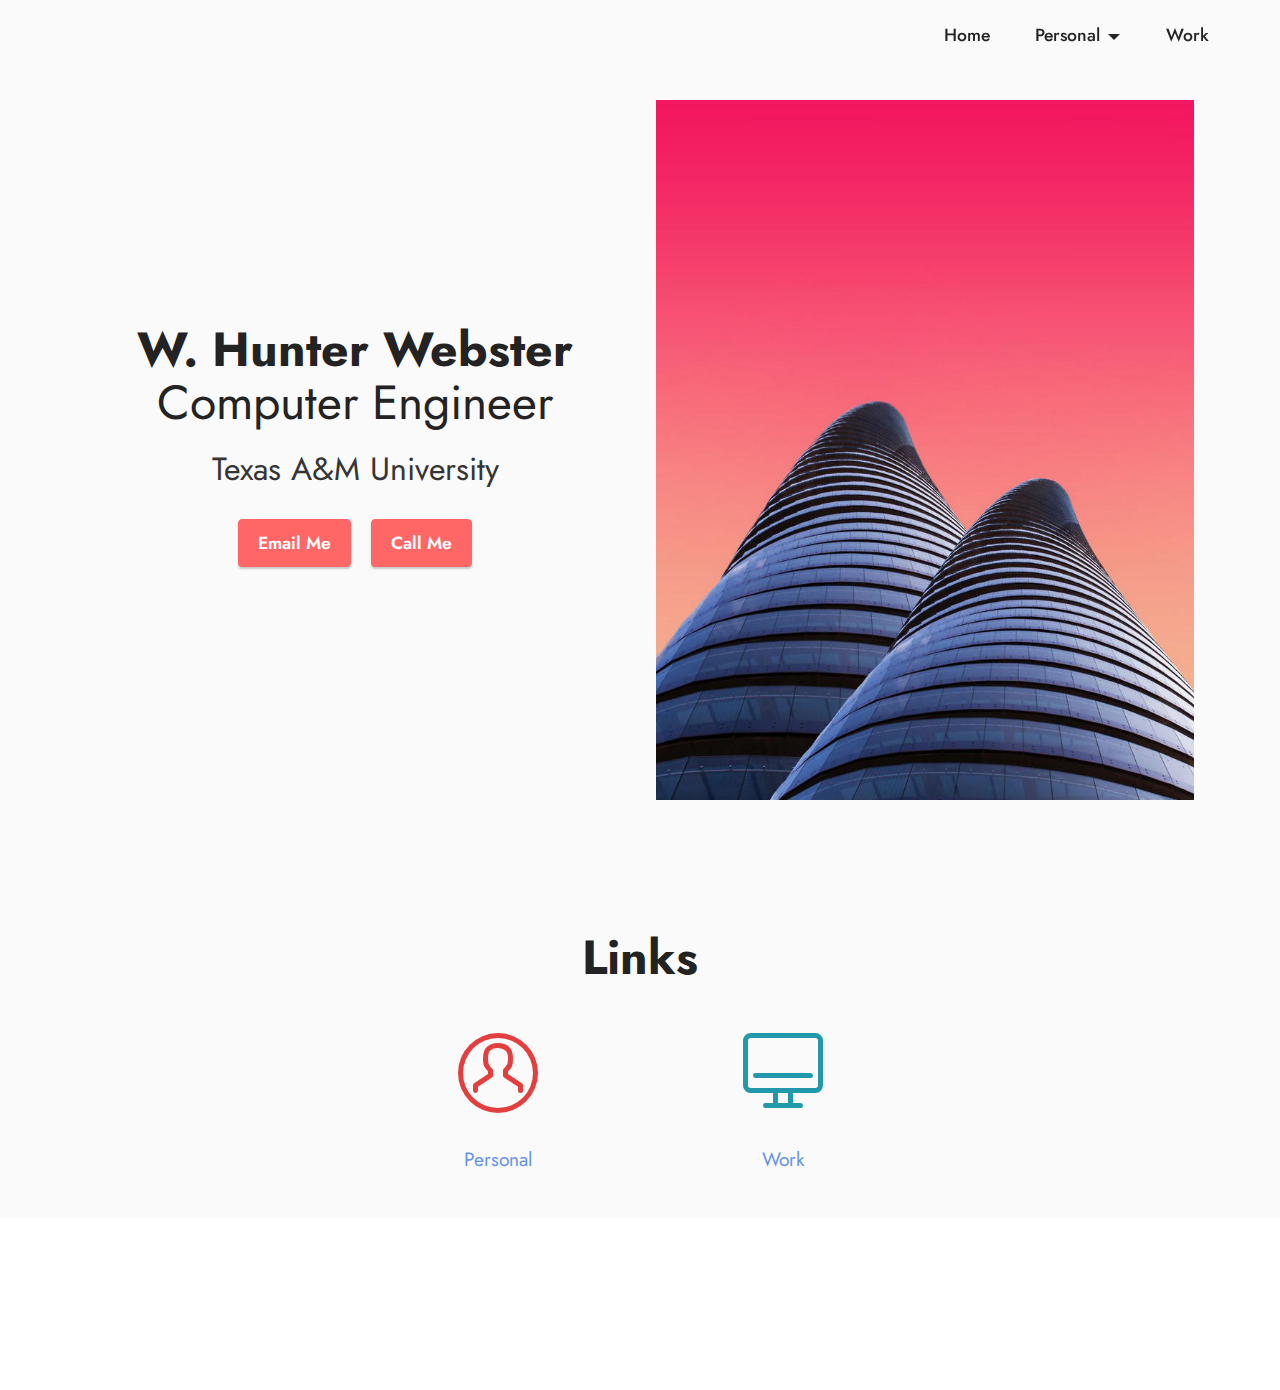
==== index.html @ 877b50c9 "Add files via upload" ====
<!DOCTYPE html>
<html>
<head>
  <meta charset="UTF-8">
  <meta http-equiv="X-UA-Compatible" content="IE=edge">
  <meta name="generator" content="Mobirise v5.0.29, mobirise.com">
  <meta name="viewport" content="width=device-width, initial-scale=1, minimum-scale=1">
  <meta name="description" content="">


  <title>W. Hunter Webster</title>
  <link rel="stylesheet" href="assets/web/assets/mobirise-icons2/mobirise2.css">
  <link rel="stylesheet" href="assets/web/assets/mobirise-icons-bold/mobirise-icons-bold.css">
  <link rel="stylesheet" href="assets/tether/tether.min.css">
  <link rel="stylesheet" href="assets/bootstrap/css/bootstrap.min.css">
  <link rel="stylesheet" href="assets/bootstrap/css/bootstrap-grid.min.css">
  <link rel="stylesheet" href="assets/bootstrap/css/bootstrap-reboot.min.css">
  <link rel="stylesheet" href="assets/dropdown/css/style.css">
  <link rel="stylesheet" href="assets/socicon/css/styles.css">
  <link rel="stylesheet" href="assets/theme/css/style.css">
  <link rel="preload" as="style" href="assets/mobirise/css/mbr-additional.css"><link rel="stylesheet" href="assets/mobirise/css/mbr-additional.css" type="text/css">
</head>


<body>
  <section class="menu menu1 cid-s9Qkn1woF4" once="menu" id="menu1-n">
    <nav class="navbar navbar-dropdown navbar-fixed-top navbar-expand-lg">
        <div class="container-fluid">
            <div class="navbar-brand"></div>

            <button class="navbar-toggler" type="button" data-toggle="collapse" data-target="#navbarSupportedContent" aria-controls="navbarNavAltMarkup" aria-expanded="false" aria-label="Toggle navigation">
                <div class="hamburger">
                    <span></span>
                    <span></span>
                    <span></span>
                    <span></span>
                </div>
            </button>
            <div class="collapse navbar-collapse" id="navbarSupportedContent">
                <ul class="navbar-nav nav-dropdown nav-right navbar-nav-top-padding" data-app-modern-menu="true"><li class="nav-item"><a class="nav-link link text-black text-primary display-4" href="index.html">
                            Home</a></li>
                    <li class="nav-item dropdown"><a class="nav-link link text-black dropdown-toggle display-4" href="#" data-toggle="dropdown-submenu" aria-expanded="false">
                            Personal</a><div class="dropdown-menu"><a class="text-black dropdown-item text-primary display-4" href="page1.html#top">Personal Home<br></a><a class="text-black dropdown-item text-primary display-4" href="page1.html#top">Music</a><a class="text-black dropdown-item text-primary display-4" href="page1.html#top">Basketball</a><a class="text-black dropdown-item text-primary display-4" href="page1.html#top">Data Analytics</a><a class="text-black dropdown-item text-primary display-4" href="page1.html#top">Gaming</a><a class="text-black dropdown-item text-primary display-4" href="page1.html#top">Other</a></div></li>
                    <li class="nav-item"><a class="nav-link link text-black text-primary display-4" href="page2.html#top">Work</a>
                    </li></ul>


            </div>
        </div>
    </nav>
</section>

<section class="engine"><a href="https://mobirise.info/i">web creation software</a></section><section class="header14 cid-s9PQWFxhgh mbr-fullscreen" id="header14-2">





    <div class="container">
        <div class="row justify-content-center align-items-center">
            <div class="col-12 col-md-6 image-wrapper">
                <img src="assets/images/2.jpg" alt="Mobirise">
            </div>
            <div class="col-12 col-md">
                <div class="text-wrapper">
                    <h1 class="mbr-section-title mbr-fonts-style mb-3 display-2"><strong>W. Hunter Webster</strong><br>Computer Engineer</h1>
                    <p class="mbr-text mbr-fonts-style display-5">Texas A&amp;M University</p>
                    <div class="mbr-section-btn mt-3"><a class="btn btn-secondary display-4" href="mailto:webster.hunter@protonmail.com">Email Me</a> <a class="btn btn-secondary display-4" href="tel:+1-210-3966008">Call Me</a></div>
                </div>
            </div>
        </div>
    </div>
</section>

<section class="features24 cid-s9PRF8UZ4N" id="features1-3">



    <div class="container">
        <div class="row">
            <div class="col-12">
                <h3 class="mbr-section-title mbr-fonts-style align-center mb-0 display-2">
                    <strong>Links</strong></h3>

            </div>
            <div class="card col-12 col-md-6 col-lg-3">
                <div class="card-wrapper">
                    <div class="card-box align-center">
                        <span class="mbr-iconfont mbrib-user" style="color: rgb(228, 63, 63); fill: rgb(228, 63, 63);"></span>
                        <h5 class="card-title align-center mbr-fonts-style display-7"><strong><a href="page1.html#top" class="text-primary">Personal</a></strong></h5>

                    </div>
                </div>
            </div>
            <div class="card col-12 col-md-6 col-lg-3">
                <div class="card-wrapper">
                    <div class="card-box align-center">
                        <span class="mbr-iconfont mbrib-desktop" style="color: rgb(34, 153, 170); fill: rgb(34, 153, 170);"></span>
                        <h5 class="card-title align-center mbr-fonts-style display-7"><strong><a href="page2.html#top" class="text-primary">Work</a></strong></h5>

                    </div>
                </div>
            </div>


        </div>
    </div>
</section>

<section class="footer3 cid-s9QgH6GICK mbr-reveal" once="footers" id="footer3-m">





    <div class="container">
        <div class="media-container-row align-center mbr-white">
            <div class="row row-links">
                <ul class="foot-menu">





                <li class="foot-menu-item mbr-fonts-style display-7"><a href="page1.html#top" class="text-primary">Personal</a></li><li class="foot-menu-item mbr-fonts-style display-7"><a href="page2.html#top" class="text-primary">Work</a></li><li class="foot-menu-item mbr-fonts-style display-7"><a href="index.html#top" class="text-primary">Home</a></li><li class="foot-menu-item mbr-fonts-style display-7"><a href="mailto:webster.hunter@protonmail.com" class="text-primary">Email Me</a></li><li class="foot-menu-item mbr-fonts-style display-7"><a href="tel:+1-210-3966008" class="text-primary">Call Me</a></li></ul>
            </div>
            <div class="row social-row">
                <div class="social-list align-right pb-2">






                <div class="soc-item">
                        <a href="https://twitter.com/websterhunter" target="_blank">
                            <span class="mbr-iconfont mbr-iconfont-social socicon-twitter socicon"></span>
                        </a>
                    </div><div class="soc-item">
                        <a href="https://www.instagram.com/hunter__webster/" target="_blank">
                            <span class="mbr-iconfont mbr-iconfont-social socicon-instagram socicon"></span>
                        </a>
                    </div><div class="soc-item">
                        <a href="https://www.linkedin.com/in/hunter-webster-4b8500128/" target="_blank">
                            <span class="mbr-iconfont mbr-iconfont-social socicon-linkedin socicon"></span>
                        </a>
                    </div><div class="soc-item">
                        <a href="https://open.spotify.com/user/whwebster98" target="_blank">
                            <span class="mbr-iconfont mbr-iconfont-social socicon-spotify socicon"></span>
                        </a>
                    </div></div>
            </div>
            <div class="row row-copirayt">
                <p class="mbr-text mb-0 mbr-fonts-style mbr-white align-center display-4">Thanks for visiting!</p>
            </div>
        </div>
    </div>
</section>


  <script src="assets/web/assets/jquery/jquery.min.js"></script>
  <script src="assets/popper/popper.min.js"></script>
  <script src="assets/tether/tether.min.js"></script>
  <script src="assets/bootstrap/js/bootstrap.min.js"></script>
  <script src="assets/smoothscroll/smooth-scroll.js"></script>
  <script src="assets/dropdown/js/nav-dropdown.js"></script>
  <script src="assets/dropdown/js/navbar-dropdown.js"></script>
  <script src="assets/touchswipe/jquery.touch-swipe.min.js"></script>
  <script src="assets/theme/js/script.js"></script>



</body>
</html>
---- assets/web/assets/mobirise-icons2/mobirise2.css ----
@font-face {
  font-family: 'Moririse2';
  font-display: swap;
  src:  url('mobirise2.eot?f2bix4');
  src:  url('mobirise2.eot?f2bix4#iefix') format('embedded-opentype'),
    url('mobirise2.ttf?f2bix4') format('truetype'),
    url('mobirise2.woff?f2bix4') format('woff'),
    url('mobirise2.svg?f2bix4#mobirise2') format('svg');
  font-weight: normal;
  font-style: normal;
}

[class^="mobi-"], [class*=" mobi-"] {
  /* use !important to prevent issues with browser extensions that change fonts */
  font-family: 'Moririse2' !important;
  speak: none;
  font-style: normal;
  font-weight: normal;
  font-variant: normal;
  text-transform: none;
  line-height: 1;

  /* Better Font Rendering =========== */
  -webkit-font-smoothing: antialiased;
  -moz-osx-font-smoothing: grayscale;
}

.mobi-mbri-add-submenu:before {
  content: "\e900";
}
.mobi-mbri-alert:before {
  content: "\e901";
}
.mobi-mbri-align-center:before {
  content: "\e902";
}
.mobi-mbri-align-justify:before {
  content: "\e903";
}
.mobi-mbri-align-left:before {
  content: "\e904";
}
.mobi-mbri-align-right:before {
  content: "\e905";
}
.mobi-mbri-android:before {
  content: "\e906";
}
.mobi-mbri-apple:before {
  content: "\e907";
}
.mobi-mbri-arrow-down:before {
  content: "\e908";
}
.mobi-mbri-arrow-next:before {
  content: "\e909";
}
.mobi-mbri-arrow-prev:before {
  content: "\e90a";
}
.mobi-mbri-arrow-up:before {
  content: "\e90b";
}
.mobi-mbri-bold:before {
  content: "\e90c";
}
.mobi-mbri-bookmark:before {
  content: "\e90d";
}
.mobi-mbri-bootstrap:before {
  content: "\e90e";
}
.mobi-mbri-briefcase:before {
  content: "\e90f";
}
.mobi-mbri-browse:before {
  content: "\e910";
}
.mobi-mbri-bulleted-list:before {
  content: "\e911";
}
.mobi-mbri-calendar:before {
  content: "\e912";
}
.mobi-mbri-camera:before {
  content: "\e913";
}
.mobi-mbri-cart-add:before {
  content: "\e914";
}
.mobi-mbri-cart-full:before {
  content: "\e915";
}
.mobi-mbri-cash:before {
  content: "\e916";
}
.mobi-mbri-change-style:before {
  content: "\e917";
}
.mobi-mbri-chat:before {
  content: "\e918";
}
.mobi-mbri-clock:before {
  content: "\e919";
}
.mobi-mbri-close:before {
  content: "\e91a";
}
.mobi-mbri-cloud:before {
  content: "\e91b";
}
.mobi-mbri-code:before {
  content: "\e91c";
}
.mobi-mbri-contact-form:before {
  content: "\e91d";
}
.mobi-mbri-credit-card:before {
  content: "\e91e";
}
.mobi-mbri-cursor-click:before {
  content: "\e91f";
}
.mobi-mbri-cust-feedback:before {
  content: "\e920";
}
.mobi-mbri-database:before {
  content: "\e921";
}
.mobi-mbri-delivery:before {
  content: "\e922";
}
.mobi-mbri-desktop:before {
  content: "\e923";
}
.mobi-mbri-devices:before {
  content: "\e924";
}
.mobi-mbri-down:before {
  content: "\e925";
}
.mobi-mbri-download-2:before {
  content: "\e926";
}
.mobi-mbri-download:before {
  content: "\e927";
}
.mobi-mbri-drag-n-drop-2:before {
  content: "\e928";
}
.mobi-mbri-drag-n-drop:before {
  content: "\e929";
}
.mobi-mbri-edit-2:before {
  content: "\e92a";
}
.mobi-mbri-edit:before {
  content: "\e92b";
}
.mobi-mbri-error:before {
  content: "\e92c";
}
.mobi-mbri-extension:before {
  content: "\e92d";
}
.mobi-mbri-features:before {
  content: "\e92e";
}
.mobi-mbri-file:before {
  content: "\e92f";
}
.mobi-mbri-flag:before {
  content: "\e930";
}
.mobi-mbri-folder:before {
  content: "\e931";
}
.mobi-mbri-gift:before {
  content: "\e932";
}
.mobi-mbri-github:before {
  content: "\e933";
}
.mobi-mbri-globe-2:before {
  content: "\e934";
}
.mobi-mbri-globe:before {
  content: "\e935";
}
.mobi-mbri-growing-chart:before {
  content: "\e936";
}
.mobi-mbri-hearth:before {
  content: "\e937";
}
.mobi-mbri-help:before {
  content: "\e938";
}
.mobi-mbri-home:before {
  content: "\e939";
}
.mobi-mbri-hot-cup:before {
  content: "\e93a";
}
.mobi-mbri-idea:before {
  content: "\e93b";
}
.mobi-mbri-image-gallery:before {
  content: "\e93c";
}
.mobi-mbri-image-slider:before {
  content: "\e93d";
}
.mobi-mbri-info:before {
  content: "\e93e";
}
.mobi-mbri-italic:before {
  content: "\e93f";
}
.mobi-mbri-key:before {
  content: "\e940";
}
.mobi-mbri-laptop:before {
  content: "\e941";
}
.mobi-mbri-layers:before {
  content: "\e942";
}
.mobi-mbri-left-right:before {
  content: "\e943";
}
.mobi-mbri-left:before {
  content: "\e944";
}
.mobi-mbri-letter:before {
  content: "\e945";
}
.mobi-mbri-like:before {
  content: "\e946";
}
.mobi-mbri-link:before {
  content: "\e947";
}
.mobi-mbri-lock:before {
  content: "\e948";
}
.mobi-mbri-login:before {
  content: "\e949";
}
.mobi-mbri-logout:before {
  content: "\e94a";
}
.mobi-mbri-magic-stick:before {
  content: "\e94b";
}
.mobi-mbri-map-pin:before {
  content: "\e94c";
}
.mobi-mbri-menu:before {
  content: "\e94d";
}
.mobi-mbri-mobile-2:before {
  content: "\e94e";
}
.mobi-mbri-mobile-horizontal:before {
  content: "\e94f";
}
.mobi-mbri-mobile:before {
  content: "\e950";
}
.mobi-mbri-mobirise:before {
  content: "\e951";
}
.mobi-mbri-more-horizontal:before {
  content: "\e952";
}
.mobi-mbri-more-vertical:before {
  content: "\e953";
}
.mobi-mbri-music:before {
  content: "\e954";
}
.mobi-mbri-new-file:before {
  content: "\e955";
}
.mobi-mbri-numbered-list:before {
  content: "\e956";
}
.mobi-mbri-opened-folder:before {
  content: "\e957";
}
.mobi-mbri-pages:before {
  content: "\e958";
}
.mobi-mbri-paper-plane:before {
  content: "\e959";
}
.mobi-mbri-paperclip:before {
  content: "\e95a";
}
.mobi-mbri-phone:before {
  content: "\e95b";
}
.mobi-mbri-photo:before {
  content: "\e95c";
}
.mobi-mbri-photos:before {
  content: "\e95d";
}
.mobi-mbri-pin:before {
  content: "\e95e";
}
.mobi-mbri-play:before {
  content: "\e95f";
}
.mobi-mbri-plus:before {
  content: "\e960";
}
.mobi-mbri-preview:before {
  content: "\e961";
}
.mobi-mbri-print:before {
  content: "\e962";
}
.mobi-mbri-protect:before {
  content: "\e963";
}
.mobi-mbri-question:before {
  content: "\e964";
}
.mobi-mbri-quote-left:before {
  content: "\e965";
}
.mobi-mbri-quote-right:before {
  content: "\e966";
}
.mobi-mbri-redo:before {
  content: "\e967";
}
.mobi-mbri-refresh:before {
  content: "\e968";
}
.mobi-mbri-responsive-2:before {
  content: "\e969";
}
.mobi-mbri-responsive:before {
  content: "\e96a";
}
.mobi-mbri-right:before {
  content: "\e96b";
}
.mobi-mbri-rocket:before {
  content: "\e96c";
}
.mobi-mbri-sad-face:before {
  content: "\e96d";
}
.mobi-mbri-sale:before {
  content: "\e96e";
}
.mobi-mbri-save:before {
  content: "\e96f";
}
.mobi-mbri-search:before {
  content: "\e970";
}
.mobi-mbri-setting-2:before {
  content: "\e971";
}
.mobi-mbri-setting-3:before {
  content: "\e972";
}
.mobi-mbri-setting:before {
  content: "\e973";
}
.mobi-mbri-share:before {
  content: "\e974";
}
.mobi-mbri-shopping-bag:before {
  content: "\e975";
}
.mobi-mbri-shopping-basket:before {
  content: "\e976";
}
.mobi-mbri-shopping-cart:before {
  content: "\e977";
}
.mobi-mbri-sites:before {
  content: "\e978";
}
.mobi-mbri-smile-face:before {
  content: "\e979";
}
.mobi-mbri-speed:before {
  content: "\e97a";
}
.mobi-mbri-star:before {
  content: "\e97b";
}
.mobi-mbri-success:before {
  content: "\e97c";
}
.mobi-mbri-sun:before {
  content: "\e97d";
}
.mobi-mbri-sun2:before {
  content: "\e97e";
}
.mobi-mbri-tablet-vertical:before {
  content: "\e97f";
}
.mobi-mbri-tablet:before {
  content: "\e980";
}
.mobi-mbri-target:before {
  content: "\e981";
}
.mobi-mbri-timer:before {
  content: "\e982";
}
.mobi-mbri-to-ftp:before {
  content: "\e983";
}
.mobi-mbri-to-local-drive:before {
  content: "\e984";
}
.mobi-mbri-touch-swipe:before {
  content: "\e985";
}
.mobi-mbri-touch:before {
  content: "\e986";
}
.mobi-mbri-trash:before {
  content: "\e987";
}
.mobi-mbri-underline:before {
  content: "\e988";
}
.mobi-mbri-undo:before {
  content: "\e989";
}
.mobi-mbri-unlink:before {
  content: "\e98a";
}
.mobi-mbri-unlock:before {
  content: "\e98b";
}
.mobi-mbri-up-down:before {
  content: "\e98c";
}
.mobi-mbri-up:before {
  content: "\e98d";
}
.mobi-mbri-update:before {
  content: "\e98e";
}
.mobi-mbri-upload-2:before {
  content: "\e98f";
}
.mobi-mbri-upload:before {
  content: "\e990";
}
.mobi-mbri-user-2:before {
  content: "\e991";
}
.mobi-mbri-user:before {
  content: "\e992";
}
.mobi-mbri-users:before {
  content: "\e993";
}
.mobi-mbri-video-play:before {
  content: "\e994";
}
.mobi-mbri-video:before {
  content: "\e995";
}
.mobi-mbri-watch:before {
  content: "\e996";
}
.mobi-mbri-website-theme-2:before {
  content: "\e997";
}
.mobi-mbri-website-theme:before {
  content: "\e998";
}
.mobi-mbri-wifi:before {
  content: "\e999";
}
.mobi-mbri-windows:before {
  content: "\e99a";
}
.mobi-mbri-zoom-in:before {
  content: "\e99b";
}
.mobi-mbri-zoom-out:before {
  content: "\e99c";
}
---- assets/web/assets/mobirise-icons-bold/mobirise-icons-bold.css ----
@font-face {
  font-family: 'mobirise-icons-bold';
  font-display: swap;
  src:  url('mobirise-icons-bold.eot?m1l4yr');
  src:  url('mobirise-icons-bold.eot?m1l4yr#iefix') format('embedded-opentype'),
    url('mobirise-icons-bold.ttf?m1l4yr') format('truetype'),
    url('mobirise-icons-bold.woff?m1l4yr') format('woff'),
    url('mobirise-icons-bold.svg?m1l4yr#mobirise-icons-bold') format('svg');
  font-weight: normal;
  font-style: normal;
}

[class^="mbrib-"], [class*="mbrib-"] {
  /* use !important to prevent issues with browser extensions that change fonts */
  font-family: 'mobirise-icons-bold' !important;
  speak: none;
  font-style: normal;
  font-weight: normal;
  font-variant: normal;
  text-transform: none;
  line-height: 1;

  /* Better Font Rendering =========== */
  -webkit-font-smoothing: antialiased;
  -moz-osx-font-smoothing: grayscale;
}

.mbrib-add-submenu:before {
  content: "\e900";
}
.mbrib-alert:before {
  content: "\e901";
}
.mbrib-align-center:before {
  content: "\e902";
}
.mbrib-align-justify:before {
  content: "\e903";
}
.mbrib-align-left:before {
  content: "\e904";
}
.mbrib-align-right:before {
  content: "\e905";
}
.mbrib-android:before {
  content: "\e906";
}
.mbrib-apple:before {
  content: "\e907";
}
.mbrib-arrow-down:before {
  content: "\e908";
}
.mbrib-arrow-next:before {
  content: "\e909";
}
.mbrib-arrow-prev:before {
  content: "\e90a";
}
.mbrib-arrow-up:before {
  content: "\e90b";
}
.mbrib-bold:before {
  content: "\e90c";
}
.mbrib-bookmark:before {
  content: "\e90d";
}
.mbrib-bootstrap:before {
  content: "\e90e";
}
.mbrib-briefcase:before {
  content: "\e90f";
}
.mbrib-browse:before {
  content: "\e910";
}
.mbrib-bulleted-list:before {
  content: "\e911";
}
.mbrib-calendar:before {
  content: "\e912";
}
.mbrib-camera:before {
  content: "\e913";
}
.mbrib-cart-add:before {
  content: "\e914";
}
.mbrib-cart-full:before {
  content: "\e915";
}
.mbrib-cash:before {
  content: "\e916";
}
.mbrib-change-style:before {
  content: "\e917";
}
.mbrib-chat:before {
  content: "\e918";
}
.mbrib-clock:before {
  content: "\e919";
}
.mbrib-close:before {
  content: "\e91a";
}
.mbrib-cloud:before {
  content: "\e91b";
}
.mbrib-code:before {
  content: "\e91c";
}
.mbrib-contact-form:before {
  content: "\e91d";
}
.mbrib-credit-card:before {
  content: "\e91e";
}
.mbrib-cursor-click:before {
  content: "\e91f";
}
.mbrib-cust-feedback:before {
  content: "\e920";
}
.mbrib-database:before {
  content: "\e921";
}
.mbrib-delivery:before {
  content: "\e922";
}
.mbrib-desktop:before {
  content: "\e923";
}
.mbrib-devices:before {
  content: "\e924";
}
.mbrib-down:before {
  content: "\e925";
}
.mbrib-download:before {
  content: "\e926";
}
.mbrib-drag-n-drop:before {
  content: "\e927";
}
.mbrib-drag-n-drop2:before {
  content: "\e928";
}
.mbrib-edit:before {
  content: "\e929";
}
.mbrib-edit2:before {
  content: "\e92a";
}
.mbrib-error:before {
  content: "\e92b";
}
.mbrib-extension:before {
  content: "\e92c";
}
.mbrib-features:before {
  content: "\e92d";
}
.mbrib-file:before {
  content: "\e92e";
}
.mbrib-flag:before {
  content: "\e92f";
}
.mbrib-folder:before {
  content: "\e930";
}
.mbrib-gift:before {
  content: "\e931";
}
.mbrib-github:before {
  content: "\e932";
}
.mbrib-globe-2:before {
  content: "\e933";
}
.mbrib-globe:before {
  content: "\e934";
}
.mbrib-growing-chart:before {
  content: "\e935";
}
.mbrib-hearth:before {
  content: "\e936";
}
.mbrib-help:before {
  content: "\e937";
}
.mbrib-home:before {
  content: "\e938";
}
.mbrib-hot-cup:before {
  content: "\e939";
}
.mbrib-idea:before {
  content: "\e93a";
}
.mbrib-image-gallery:before {
  content: "\e93b";
}
.mbrib-image-slider:before {
  content: "\e93c";
}
.mbrib-info:before {
  content: "\e93d";
}
.mbrib-italic:before {
  content: "\e93e";
}
.mbrib-key:before {
  content: "\e93f";
}
.mbrib-laptop:before {
  content: "\e940";
}
.mbrib-layers:before {
  content: "\e941";
}
.mbrib-left-right:before {
  content: "\e942";
}
.mbrib-left:before {
  content: "\e943";
}
.mbrib-letter:before {
  content: "\e944";
}
.mbrib-like:before {
  content: "\e945";
}
.mbrib-link:before {
  content: "\e946";
}
.mbrib-lock:before {
  content: "\e947";
}
.mbrib-login:before {
  content: "\e948";
}
.mbrib-logout:before {
  content: "\e949";
}
.mbrib-magic-stick:before {
  content: "\e94a";
}
.mbrib-map-pin:before {
  content: "\e94b";
}
.mbrib-menu:before {
  content: "\e94c";
}
.mbrib-mobile:before {
  content: "\e94d";
}
.mbrib-mobile2:before {
  content: "\e94e";
}
.mbrib-mobirise:before {
  content: "\e94f";
}
.mbrib-more-horizontal:before {
  content: "\e950";
}
.mbrib-more-vertical:before {
  content: "\e951";
}
.mbrib-music:before {
  content: "\e952";
}
.mbrib-new-file:before {
  content: "\e953";
}
.mbrib-numbered-list:before {
  content: "\e954";
}
.mbrib-opened-folder:before {
  content: "\e955";
}
.mbrib-pages:before {
  content: "\e956";
}
.mbrib-paper-plane:before {
  content: "\e957";
}
.mbrib-paperclip:before {
  content: "\e958";
}
.mbrib-photo:before {
  content: "\e959";
}
.mbrib-photos:before {
  content: "\e95a";
}
.mbrib-pin:before {
  content: "\e95b";
}
.mbrib-play:before {
  content: "\e95c";
}
.mbrib-plus:before {
  content: "\e95d";
}
.mbrib-preview:before {
  content: "\e95e";
}
.mbrib-print:before {
  content: "\e95f";
}
.mbrib-protect:before {
  content: "\e960";
}
.mbrib-question:before {
  content: "\e961";
}
.mbrib-quote-left:before {
  content: "\e962";
}
.mbrib-quote-right:before {
  content: "\e963";
}
.mbrib-redo:before {
  content: "\e964";
}
.mbrib-refresh:before {
  content: "\e965";
}
.mbrib-responsive:before {
  content: "\e966";
}
.mbrib-right:before {
  content: "\e967";
}
.mbrib-rocket:before {
  content: "\e968";
}
.mbrib-sad-face:before {
  content: "\e969";
}
.mbrib-sale:before {
  content: "\e96a";
}
.mbrib-save:before {
  content: "\e96b";
}
.mbrib-search:before {
  content: "\e96c";
}
.mbrib-setting:before {
  content: "\e96d";
}
.mbrib-setting2:before {
  content: "\e96e";
}
.mbrib-setting3:before {
  content: "\e96f";
}
.mbrib-share:before {
  content: "\e970";
}
.mbrib-shopping-bag:before {
  content: "\e971";
}
.mbrib-shopping-basket:before {
  content: "\e972";
}
.mbrib-shopping-cart:before {
  content: "\e973";
}
.mbrib-sites:before {
  content: "\e974";
}
.mbrib-smile-face:before {
  content: "\e975";
}
.mbrib-speed:before {
  content: "\e976";
}
.mbrib-star:before {
  content: "\e977";
}
.mbrib-success:before {
  content: "\e978";
}
.mbrib-sun:before {
  content: "\e979";
}
.mbrib-sun2:before {
  content: "\e97a";
}
.mbrib-tablet-vertical:before {
  content: "\e97b";
}
.mbrib-tablet:before {
  content: "\e97c";
}
.mbrib-target:before {
  content: "\e97d";
}
.mbrib-timer:before {
  content: "\e97e";
}
.mbrib-to-ftp:before {
  content: "\e97f";
}
.mbrib-to-local-drive:before {
  content: "\e980";
}
.mbrib-touch-swipe:before {
  content: "\e981";
}
.mbrib-touch:before {
  content: "\e982";
}
.mbrib-trash:before {
  content: "\e983";
}
.mbrib-underline:before {
  content: "\e984";
}
.mbrib-undo:before {
  content: "\e985";
}
.mbrib-unlink:before {
  content: "\e986";
}
.mbrib-unlock:before {
  content: "\e987";
}
.mbrib-up-down:before {
  content: "\e988";
}
.mbrib-up:before {
  content: "\e989";
}
.mbrib-update:before {
  content: "\e98a";
}
.mbrib-upload:before {
  content: "\e98b";
}
.mbrib-user:before {
  content: "\e98c";
}
.mbrib-user2:before {
  content: "\e98d";
}
.mbrib-users:before {
  content: "\e98e";
}
.mbrib-video-play:before {
  content: "\e98f";
}
.mbrib-video:before {
  content: "\e990";
}
.mbrib-watch:before {
  content: "\e991";
}
.mbrib-website-theme:before {
  content: "\e992";
}
.mbrib-wifi:before {
  content: "\e993";
}
.mbrib-windows:before {
  content: "\e994";
}
.mbrib-zoom-out:before {
  content: "\e995";
}
---- assets/dropdown/css/style.css ----
.navbar-dropdown {
  left: 0;
  padding: 0;
  position: absolute;
  right: 0;
  top: 0;
  transition: all 0.45s ease;
  z-index: 1030;
  background: #282828; }
  .navbar-dropdown .navbar-logo {
    margin-right: 0.8rem;
    transition: margin 0.3s ease-in-out;
    vertical-align: middle; }
    .navbar-dropdown .navbar-logo img {
      height: 3.125rem;
      transition: all 0.3s ease-in-out; }
    .navbar-dropdown .navbar-logo.mbr-iconfont {
      font-size: 3.125rem;
      line-height: 3.125rem; }
  .navbar-dropdown .navbar-caption {
    font-weight: 700;
    white-space: normal;
    vertical-align: -4px;
    line-height: 3.125rem !important; }
    .navbar-dropdown .navbar-caption, .navbar-dropdown .navbar-caption:hover {
      color: inherit;
      text-decoration: none; }
  .navbar-dropdown .mbr-iconfont + .navbar-caption {
    vertical-align: -1px; }
  .navbar-dropdown.navbar-fixed-top {
    position: fixed; }
  .navbar-dropdown .navbar-brand span {
    vertical-align: -4px; }
  .navbar-dropdown.bg-color.transparent {
    background: none; }
  .navbar-dropdown.navbar-short .navbar-brand {
    padding: 0.625rem 0; }
    .navbar-dropdown.navbar-short .navbar-brand span {
      vertical-align: -1px; }
  .navbar-dropdown.navbar-short .navbar-caption {
    line-height: 2.375rem !important;
    vertical-align: -2px; }
  .navbar-dropdown.navbar-short .navbar-logo {
    margin-right: 0.5rem; }
    .navbar-dropdown.navbar-short .navbar-logo img {
      height: 2.375rem; }
    .navbar-dropdown.navbar-short .navbar-logo.mbr-iconfont {
      font-size: 2.375rem;
      line-height: 2.375rem; }
  .navbar-dropdown.navbar-short .mbr-table-cell {
    height: 3.625rem; }
  .navbar-dropdown .navbar-close {
    left: 0.6875rem;
    position: fixed;
    top: 0.75rem;
    z-index: 1000; }
  .navbar-dropdown .hamburger-icon {
    content: "";
    display: inline-block;
    vertical-align: middle;
    width: 16px;
    -webkit-box-shadow: 0 -6px 0 1px #282828,0 0 0 1px #282828,0 6px 0 1px #282828;
    -moz-box-shadow: 0 -6px 0 1px #282828,0 0 0 1px #282828,0 6px 0 1px #282828;
    box-shadow: 0 -6px 0 1px #282828,0 0 0 1px #282828,0 6px 0 1px #282828; }

.dropdown-menu .dropdown-toggle[data-toggle="dropdown-submenu"]::after {
  border-bottom: 0.35em solid transparent;
  border-left: 0.35em solid;
  border-right: 0;
  border-top: 0.35em solid transparent;
  margin-left: 0.3rem; }

.dropdown-menu .dropdown-item:focus {
  outline: 0; }

.nav-dropdown {
  font-size: 0.75rem;
  font-weight: 500;
  height: auto !important; }
  .nav-dropdown .nav-btn {
    padding-left: 1rem; }
  .nav-dropdown .link {
    margin: .667em 1.667em;
    font-weight: 500;
    padding: 0;
    transition: color .2s ease-in-out; }
    .nav-dropdown .link.dropdown-toggle {
      margin-right: 2.583em; }
      .nav-dropdown .link.dropdown-toggle::after {
        margin-left: .25rem;
        border-top: 0.35em solid;
        border-right: 0.35em solid transparent;
        border-left: 0.35em solid transparent;
        border-bottom: 0; }
      .nav-dropdown .link.dropdown-toggle[aria-expanded="true"] {
        margin: 0;
        padding: 0.667em 3.263em  0.667em 1.667em; }
  .nav-dropdown .link::after,
  .nav-dropdown .dropdown-item::after {
    color: inherit; }
  .nav-dropdown .btn {
    font-size: 0.75rem;
    font-weight: 700;
    letter-spacing: 0;
    margin-bottom: 0;
    padding-left: 1.25rem;
    padding-right: 1.25rem; }
  .nav-dropdown .dropdown-menu {
    border-radius: 0;
    border: 0;
    left: 0;
    margin: 0;
    padding-bottom: 1.25rem;
    padding-top: 1.25rem;
    position: relative; }
  .nav-dropdown .dropdown-submenu {
    margin-left: 0.125rem;
    top: 0; }
  .nav-dropdown .dropdown-item {
    font-weight: 500;
    line-height: 2;
    padding: 0.3846em 4.615em 0.3846em 1.5385em;
    position: relative;
    transition: color .2s ease-in-out, background-color .2s ease-in-out; }
    .nav-dropdown .dropdown-item::after {
      margin-top: -0.3077em;
      position: absolute;
      right: 1.1538em;
      top: 50%; }
    .nav-dropdown .dropdown-item:focus, .nav-dropdown .dropdown-item:hover {
      background: none; }

@media (max-width: 767px) {
  .nav-dropdown.navbar-toggleable-sm {
    bottom: 0;
    display: none;
    left: 0;
    overflow-x: hidden;
    position: fixed;
    top: 0;
    transform: translateX(-100%);
    -ms-transform: translateX(-100%);
    -webkit-transform: translateX(-100%);
    width: 18.75rem;
    z-index: 999; } }
.nav-dropdown.navbar-toggleable-xl {
  bottom: 0;
  display: none;
  left: 0;
  overflow-x: hidden;
  position: fixed;
  top: 0;
  transform: translateX(-100%);
  -ms-transform: translateX(-100%);
  -webkit-transform: translateX(-100%);
  width: 18.75rem;
  z-index: 999; }

.nav-dropdown-sm {
  display: block !important;
  overflow-x: hidden;
  overflow: auto;
  padding-top: 3.875rem; }
  .nav-dropdown-sm::after {
    content: "";
    display: block;
    height: 3rem;
    width: 100%; }
  .nav-dropdown-sm.collapse.in ~ .navbar-close {
    display: block !important; }
  .nav-dropdown-sm.collapsing, .nav-dropdown-sm.collapse.in {
    transform: translateX(0);
    -ms-transform: translateX(0);
    -webkit-transform: translateX(0);
    transition: all 0.25s ease-out;
    -webkit-transition: all 0.25s ease-out;
    background: #282828; }
  .nav-dropdown-sm.collapsing[aria-expanded="false"] {
    transform: translateX(-100%);
    -ms-transform: translateX(-100%);
    -webkit-transform: translateX(-100%); }
  .nav-dropdown-sm .nav-item {
    display: block;
    margin-left: 0 !important;
    padding-left: 0; }
  .nav-dropdown-sm .link,
  .nav-dropdown-sm .dropdown-item {
    border-top: 1px dotted rgba(255, 255, 255, 0.1);
    font-size: 0.8125rem;
    line-height: 1.6;
    margin: 0 !important;
    padding: 0.875rem 2.4rem 0.875rem 1.5625rem !important;
    position: relative;
    white-space: normal; }
    .nav-dropdown-sm .link:focus, .nav-dropdown-sm .link:hover,
    .nav-dropdown-sm .dropdown-item:focus,
    .nav-dropdown-sm .dropdown-item:hover {
      background: rgba(0, 0, 0, 0.2) !important;
      color: #c0a375; }
  .nav-dropdown-sm .nav-btn {
    position: relative;
    padding: 1.5625rem 1.5625rem 0 1.5625rem; }
    .nav-dropdown-sm .nav-btn::before {
      border-top: 1px dotted rgba(255, 255, 255, 0.1);
      content: "";
      left: 0;
      position: absolute;
      top: 0;
      width: 100%; }
    .nav-dropdown-sm .nav-btn + .nav-btn {
      padding-top: 0.625rem; }
      .nav-dropdown-sm .nav-btn + .nav-btn::before {
        display: none; }
  .nav-dropdown-sm .btn {
    padding: 0.625rem 0; }
  .nav-dropdown-sm .dropdown-toggle[data-toggle="dropdown-submenu"]::after {
    margin-left: .25rem;
    border-top: 0.35em solid;
    border-right: 0.35em solid transparent;
    border-left: 0.35em solid transparent;
    border-bottom: 0; }
  .nav-dropdown-sm .dropdown-toggle[data-toggle="dropdown-submenu"][aria-expanded="true"]::after {
    border-top: 0;
    border-right: 0.35em solid transparent;
    border-left: 0.35em solid transparent;
    border-bottom: 0.35em solid; }
  .nav-dropdown-sm .dropdown-menu {
    margin: 0;
    padding: 0;
    position: relative;
    top: 0;
    left: 0;
    width: 100%;
    border: 0;
    float: none;
    border-radius: 0;
    background: none; }
  .nav-dropdown-sm .dropdown-submenu {
    left: 100%;
    margin-left: 0.125rem;
    margin-top: -1.25rem;
    top: 0; }

.navbar-toggleable-sm .nav-dropdown .dropdown-menu {
  position: absolute; }

.navbar-toggleable-sm .nav-dropdown .dropdown-submenu {
  left: 100%;
  margin-left: 0.125rem;
  margin-top: -1.25rem;
  top: 0; }

.navbar-toggleable-sm.opened .nav-dropdown .dropdown-menu {
  position: relative; }

.navbar-toggleable-sm.opened .nav-dropdown .dropdown-submenu {
  left: 0;
  margin-left: 00rem;
  margin-top: 0rem;
  top: 0; }

.is-builder .nav-dropdown.collapsing {
  transition: none !important; }

/*# sourceMappingURL=style.css.map */
---- assets/socicon/css/styles.css ----
@charset "UTF-8";

@font-face {
  font-family: 'Socicon';
  src:  url('../fonts/socicon.eot');
  src:  url('../fonts/socicon.eot?#iefix') format('embedded-opentype'),
    url('../fonts/socicon.woff2') format('woff2'),
    url('../fonts/socicon.ttf') format('truetype'),
    url('../fonts/socicon.woff') format('woff'),
    url('../fonts/socicon.svg#socicon') format('svg');
  font-weight: normal;
  font-style: normal;
}

[data-icon]:before {
  font-family: "socicon" !important;
  content: attr(data-icon);
  font-style: normal !important;
  font-weight: normal !important;
  font-variant: normal !important;
  text-transform: none !important;
  speak: none;
  line-height: 1;
  -webkit-font-smoothing: antialiased;
  -moz-osx-font-smoothing: grayscale;
}

[class^="socicon-"], [class*=" socicon-"] {
  /* use !important to prevent issues with browser extensions that change fonts */
  font-family: 'Socicon' !important;
  speak: none;
  font-style: normal;
  font-weight: normal;
  font-variant: normal;
  text-transform: none;
  line-height: 1;

  /* Better Font Rendering =========== */
  -webkit-font-smoothing: antialiased;
  -moz-osx-font-smoothing: grayscale;
}

.socicon-eitaa:before {
  content: "\e97c";
}
.socicon-soroush:before {
  content: "\e97d";
}
.socicon-bale:before {
  content: "\e97e";
}
.socicon-zazzle:before {
  content: "\e97b";
}
.socicon-society6:before {
  content: "\e97a";
}
.socicon-redbubble:before {
  content: "\e979";
}
.socicon-avvo:before {
  content: "\e978";
}
.socicon-stitcher:before {
  content: "\e977";
}
.socicon-googlehangouts:before {
  content: "\e974";
}
.socicon-dlive:before {
  content: "\e975";
}
.socicon-vsco:before {
  content: "\e976";
}
.socicon-flipboard:before {
  content: "\e973";
}
.socicon-ubuntu:before {
  content: "\e958";
}
.socicon-artstation:before {
  content: "\e959";
}
.socicon-invision:before {
  content: "\e95a";
}
.socicon-torial:before {
  content: "\e95b";
}
.socicon-collectorz:before {
  content: "\e95c";
}
.socicon-seenthis:before {
  content: "\e95d";
}
.socicon-googleplaymusic:before {
  content: "\e95e";
}
.socicon-debian:before {
  content: "\e95f";
}
.socicon-filmfreeway:before {
  content: "\e960";
}
.socicon-gnome:before {
  content: "\e961";
}
.socicon-itchio:before {
  content: "\e962";
}
.socicon-jamendo:before {
  content: "\e963";
}
.socicon-mix:before {
  content: "\e964";
}
.socicon-sharepoint:before {
  content: "\e965";
}
.socicon-tinder:before {
  content: "\e966";
}
.socicon-windguru:before {
  content: "\e967";
}
.socicon-cdbaby:before {
  content: "\e968";
}
.socicon-elementaryos:before {
  content: "\e969";
}
.socicon-stage32:before {
  content: "\e96a";
}
.socicon-tiktok:before {
  content: "\e96b";
}
.socicon-gitter:before {
  content: "\e96c";
}
.socicon-letterboxd:before {
  content: "\e96d";
}
.socicon-threema:before {
  content: "\e96e";
}
.socicon-splice:before {
  content: "\e96f";
}
.socicon-metapop:before {
  content: "\e970";
}
.socicon-naver:before {
  content: "\e971";
}
.socicon-remote:before {
  content: "\e972";
}
.socicon-internet:before {
  content: "\e957";
}
.socicon-moddb:before {
  content: "\e94b";
}
.socicon-indiedb:before {
  content: "\e94c";
}
.socicon-traxsource:before {
  content: "\e94d";
}
.socicon-gamefor:before {
  content: "\e94e";
}
.socicon-pixiv:before {
  content: "\e94f";
}
.socicon-myanimelist:before {
  content: "\e950";
}
.socicon-blackberry:before {
  content: "\e951";
}
.socicon-wickr:before {
  content: "\e952";
}
.socicon-spip:before {
  content: "\e953";
}
.socicon-napster:before {
  content: "\e954";
}
.socicon-beatport:before {
  content: "\e955";
}
.socicon-hackerone:before {
  content: "\e956";
}
.socicon-hackernews:before {
  content: "\e946";
}
.socicon-smashwords:before {
  content: "\e947";
}
.socicon-kobo:before {
  content: "\e948";
}
.socicon-bookbub:before {
  content: "\e949";
}
.socicon-mailru:before {
  content: "\e94a";
}
.socicon-gitlab:before {
  content: "\e945";
}
.socicon-instructables:before {
  content: "\e944";
}
.socicon-portfolio:before {
  content: "\e943";
}
.socicon-codered:before {
  content: "\e940";
}
.socicon-origin:before {
  content: "\e941";
}
.socicon-nextdoor:before {
  content: "\e942";
}
.socicon-udemy:before {
  content: "\e93f";
}
.socicon-livemaster:before {
  content: "\e93e";
}
.socicon-crunchbase:before {
  content: "\e93b";
}
.socicon-homefy:before {
  content: "\e93c";
}
.socicon-calendly:before {
  content: "\e93d";
}
.socicon-realtor:before {
  content: "\e90f";
}
.socicon-tidal:before {
  content: "\e910";
}
.socicon-qobuz:before {
  content: "\e911";
}
.socicon-natgeo:before {
  content: "\e912";
}
.socicon-mastodon:before {
  content: "\e913";
}
.socicon-unsplash:before {
  content: "\e914";
}
.socicon-homeadvisor:before {
  content: "\e915";
}
.socicon-angieslist:before {
  content: "\e916";
}
.socicon-codepen:before {
  content: "\e917";
}
.socicon-slack:before {
  content: "\e918";
}
.socicon-openaigym:before {
  content: "\e919";
}
.socicon-logmein:before {
  content: "\e91a";
}
.socicon-fiverr:before {
  content: "\e91b";
}
.socicon-gotomeeting:before {
  content: "\e91c";
}
.socicon-aliexpress:before {
  content: "\e91d";
}
.socicon-guru:before {
  content: "\e91e";
}
.socicon-appstore:before {
  content: "\e91f";
}
.socicon-homes:before {
  content: "\e920";
}
.socicon-zoom:before {
  content: "\e921";
}
.socicon-alibaba:before {
  content: "\e922";
}
.socicon-craigslist:before {
  content: "\e923";
}
.socicon-wix:before {
  content: "\e924";
}
.socicon-redfin:before {
  content: "\e925";
}
.socicon-googlecalendar:before {
  content: "\e926";
}
.socicon-shopify:before {
  content: "\e927";
}
.socicon-freelancer:before {
  content: "\e928";
}
.socicon-seedrs:before {
  content: "\e929";
}
.socicon-bing:before {
  content: "\e92a";
}
.socicon-doodle:before {
  content: "\e92b";
}
.socicon-bonanza:before {
  content: "\e92c";
}
.socicon-squarespace:before {
  content: "\e92d";
}
.socicon-toptal:before {
  content: "\e92e";
}
.socicon-gust:before {
  content: "\e92f";
}
.socicon-ask:before {
  content: "\e930";
}
.socicon-trulia:before {
  content: "\e931";
}
.socicon-loomly:before {
  content: "\e932";
}
.socicon-ghost:before {
  content: "\e933";
}
.socicon-upwork:before {
  content: "\e934";
}
.socicon-fundable:before {
  content: "\e935";
}
.socicon-booking:before {
  content: "\e936";
}
.socicon-googlemaps:before {
  content: "\e937";
}
.socicon-zillow:before {
  content: "\e938";
}
.socicon-niconico:before {
  content: "\e939";
}
.socicon-toneden:before {
  content: "\e93a";
}
.socicon-augment:before {
  content: "\e908";
}
.socicon-bitbucket:before {
  content: "\e909";
}
.socicon-fyuse:before {
  content: "\e90a";
}
.socicon-yt-gaming:before {
  content: "\e90b";
}
.socicon-sketchfab:before {
  content: "\e90c";
}
.socicon-mobcrush:before {
  content: "\e90d";
}
.socicon-microsoft:before {
  content: "\e90e";
}
.socicon-pandora:before {
  content: "\e907";
}
.socicon-messenger:before {
  content: "\e906";
}
.socicon-gamewisp:before {
  content: "\e905";
}
.socicon-bloglovin:before {
  content: "\e904";
}
.socicon-tunein:before {
  content: "\e903";
}
.socicon-gamejolt:before {
  content: "\e901";
}
.socicon-trello:before {
  content: "\e902";
}
.socicon-spreadshirt:before {
  content: "\e900";
}
.socicon-500px:before {
  content: "\e000";
}
.socicon-8tracks:before {
  content: "\e001";
}
.socicon-airbnb:before {
  content: "\e002";
}
.socicon-alliance:before {
  content: "\e003";
}
.socicon-amazon:before {
  content: "\e004";
}
.socicon-amplement:before {
  content: "\e005";
}
.socicon-android:before {
  content: "\e006";
}
.socicon-angellist:before {
  content: "\e007";
}
.socicon-apple:before {
  content: "\e008";
}
.socicon-appnet:before {
  content: "\e009";
}
.socicon-baidu:before {
  content: "\e00a";
}
.socicon-bandcamp:before {
  content: "\e00b";
}
.socicon-battlenet:before {
  content: "\e00c";
}
.socicon-mixer:before {
  content: "\e00d";
}
.socicon-bebee:before {
  content: "\e00e";
}
.socicon-bebo:before {
  content: "\e00f";
}
.socicon-behance:before {
  content: "\e010";
}
.socicon-blizzard:before {
  content: "\e011";
}
.socicon-blogger:before {
  content: "\e012";
}
.socicon-buffer:before {
  content: "\e013";
}
.socicon-chrome:before {
  content: "\e014";
}
.socicon-coderwall:before {
  content: "\e015";
}
.socicon-curse:before {
  content: "\e016";
}
.socicon-dailymotion:before {
  content: "\e017";
}
.socicon-deezer:before {
  content: "\e018";
}
.socicon-delicious:before {
  content: "\e019";
}
.socicon-deviantart:before {
  content: "\e01a";
}
.socicon-diablo:before {
  content: "\e01b";
}
.socicon-digg:before {
  content: "\e01c";
}
.socicon-discord:before {
  content: "\e01d";
}
.socicon-disqus:before {
  content: "\e01e";
}
.socicon-douban:before {
  content: "\e01f";
}
.socicon-draugiem:before {
  content: "\e020";
}
.socicon-dribbble:before {
  content: "\e021";
}
.socicon-drupal:before {
  content: "\e022";
}
.socicon-ebay:before {
  content: "\e023";
}
.socicon-ello:before {
  content: "\e024";
}
.socicon-endomodo:before {
  content: "\e025";
}
.socicon-envato:before {
  content: "\e026";
}
.socicon-etsy:before {
  content: "\e027";
}
.socicon-facebook:before {
  content: "\e028";
}
.socicon-feedburner:before {
  content: "\e029";
}
.socicon-filmweb:before {
  content: "\e02a";
}
.socicon-firefox:before {
  content: "\e02b";
}
.socicon-flattr:before {
  content: "\e02c";
}
.socicon-flickr:before {
  content: "\e02d";
}
.socicon-formulr:before {
  content: "\e02e";
}
.socicon-forrst:before {
  content: "\e02f";
}
.socicon-foursquare:before {
  content: "\e030";
}
.socicon-friendfeed:before {
  content: "\e031";
}
.socicon-github:before {
  content: "\e032";
}
.socicon-goodreads:before {
  content: "\e033";
}
.socicon-google:before {
  content: "\e034";
}
.socicon-googlescholar:before {
  content: "\e035";
}
.socicon-googlegroups:before {
  content: "\e036";
}
.socicon-googlephotos:before {
  content: "\e037";
}
.socicon-googleplus:before {
  content: "\e038";
}
.socicon-grooveshark:before {
  content: "\e039";
}
.socicon-hackerrank:before {
  content: "\e03a";
}
.socicon-hearthstone:before {
  content: "\e03b";
}
.socicon-hellocoton:before {
  content: "\e03c";
}
.socicon-heroes:before {
  content: "\e03d";
}
.socicon-smashcast:before {
  content: "\e03e";
}
.socicon-horde:before {
  content: "\e03f";
}
.socicon-houzz:before {
  content: "\e040";
}
.socicon-icq:before {
  content: "\e041";
}
.socicon-identica:before {
  content: "\e042";
}
.socicon-imdb:before {
  content: "\e043";
}
.socicon-instagram:before {
  content: "\e044";
}
.socicon-issuu:before {
  content: "\e045";
}
.socicon-istock:before {
  content: "\e046";
}
.socicon-itunes:before {
  content: "\e047";
}
.socicon-keybase:before {
  content: "\e048";
}
.socicon-lanyrd:before {
  content: "\e049";
}
.socicon-lastfm:before {
  content: "\e04a";
}
.socicon-line:before {
  content: "\e04b";
}
.socicon-linkedin:before {
  content: "\e04c";
}
.socicon-livejournal:before {
  content: "\e04d";
}
.socicon-lyft:before {
  content: "\e04e";
}
.socicon-macos:before {
  content: "\e04f";
}
.socicon-mail:before {
  content: "\e050";
}
.socicon-medium:before {
  content: "\e051";
}
.socicon-meetup:before {
  content: "\e052";
}
.socicon-mixcloud:before {
  content: "\e053";
}
.socicon-modelmayhem:before {
  content: "\e054";
}
.socicon-mumble:before {
  content: "\e055";
}
.socicon-myspace:before {
  content: "\e056";
}
.socicon-newsvine:before {
  content: "\e057";
}
.socicon-nintendo:before {
  content: "\e058";
}
.socicon-npm:before {
  content: "\e059";
}
.socicon-odnoklassniki:before {
  content: "\e05a";
}
.socicon-openid:before {
  content: "\e05b";
}
.socicon-opera:before {
  content: "\e05c";
}
.socicon-outlook:before {
  content: "\e05d";
}
.socicon-overwatch:before {
  content: "\e05e";
}
.socicon-patreon:before {
  content: "\e05f";
}
.socicon-paypal:before {
  content: "\e060";
}
.socicon-periscope:before {
  content: "\e061";
}
.socicon-persona:before {
  content: "\e062";
}
.socicon-pinterest:before {
  content: "\e063";
}
.socicon-play:before {
  content: "\e064";
}
.socicon-player:before {
  content: "\e065";
}
.socicon-playstation:before {
  content: "\e066";
}
.socicon-pocket:before {
  content: "\e067";
}
.socicon-qq:before {
  content: "\e068";
}
.socicon-quora:before {
  content: "\e069";
}
.socicon-raidcall:before {
  content: "\e06a";
}
.socicon-ravelry:before {
  content: "\e06b";
}
.socicon-reddit:before {
  content: "\e06c";
}
.socicon-renren:before {
  content: "\e06d";
}
.socicon-researchgate:before {
  content: "\e06e";
}
.socicon-residentadvisor:before {
  content: "\e06f";
}
.socicon-reverbnation:before {
  content: "\e070";
}
.socicon-rss:before {
  content: "\e071";
}
.socicon-sharethis:before {
  content: "\e072";
}
.socicon-skype:before {
  content: "\e073";
}
.socicon-slideshare:before {
  content: "\e074";
}
.socicon-smugmug:before {
  content: "\e075";
}
.socicon-snapchat:before {
  content: "\e076";
}
.socicon-songkick:before {
  content: "\e077";
}
.socicon-soundcloud:before {
  content: "\e078";
}
.socicon-spotify:before {
  content: "\e079";
}
.socicon-stackexchange:before {
  content: "\e07a";
}
.socicon-stackoverflow:before {
  content: "\e07b";
}
.socicon-starcraft:before {
  content: "\e07c";
}
.socicon-stayfriends:before {
  content: "\e07d";
}
.socicon-steam:before {
  content: "\e07e";
}
.socicon-storehouse:before {
  content: "\e07f";
}
.socicon-strava:before {
  content: "\e080";
}
.socicon-streamjar:before {
  content: "\e081";
}
.socicon-stumbleupon:before {
  content: "\e082";
}
.socicon-swarm:before {
  content: "\e083";
}
.socicon-teamspeak:before {
  content: "\e084";
}
.socicon-teamviewer:before {
  content: "\e085";
}
.socicon-technorati:before {
  content: "\e086";
}
.socicon-telegram:before {
  content: "\e087";
}
.socicon-tripadvisor:before {
  content: "\e088";
}
.socicon-tripit:before {
  content: "\e089";
}
.socicon-triplej:before {
  content: "\e08a";
}
.socicon-tumblr:before {
  content: "\e08b";
}
.socicon-twitch:before {
  content: "\e08c";
}
.socicon-twitter:before {
  content: "\e08d";
}
.socicon-uber:before {
  content: "\e08e";
}
.socicon-ventrilo:before {
  content: "\e08f";
}
.socicon-viadeo:before {
  content: "\e090";
}
.socicon-viber:before {
  content: "\e091";
}
.socicon-viewbug:before {
  content: "\e092";
}
.socicon-vimeo:before {
  content: "\e093";
}
.socicon-vine:before {
  content: "\e094";
}
.socicon-vkontakte:before {
  content: "\e095";
}
.socicon-warcraft:before {
  content: "\e096";
}
.socicon-wechat:before {
  content: "\e097";
}
.socicon-weibo:before {
  content: "\e098";
}
.socicon-whatsapp:before {
  content: "\e099";
}
.socicon-wikipedia:before {
  content: "\e09a";
}
.socicon-windows:before {
  content: "\e09b";
}
.socicon-wordpress:before {
  content: "\e09c";
}
.socicon-wykop:before {
  content: "\e09d";
}
.socicon-xbox:before {
  content: "\e09e";
}
.socicon-xing:before {
  content: "\e09f";
}
.socicon-yahoo:before {
  content: "\e0a0";
}
.socicon-yammer:before {
  content: "\e0a1";
}
.socicon-yandex:before {
  content: "\e0a2";
}
.socicon-yelp:before {
  content: "\e0a3";
}
.socicon-younow:before {
  content: "\e0a4";
}
.socicon-youtube:before {
  content: "\e0a5";
}
.socicon-zapier:before {
  content: "\e0a6";
}
.socicon-zerply:before {
  content: "\e0a7";
}
.socicon-zomato:before {
  content: "\e0a8";
}
.socicon-zynga:before {
  content: "\e0a9";
}
---- assets/theme/css/style.css ----
section {
  background-color: #ffffff; }

.form-control:focus {
  box-shadow: none; }

:focus {
  outline: none; }

section,
.container,
.container-fluid {
  position: relative;
  word-wrap: break-word; }

a.mbr-iconfont:hover {
  text-decoration: none; }

.article .lead p,
.article .lead ul,
.article .lead ol,
.article .lead pre,
.article .lead blockquote {
  margin-bottom: 0; }

a {
  font-style: normal;
  font-weight: 400;
  cursor: pointer; }
  a, a:hover {
    text-decoration: none; }

figure {
  margin-bottom: 0; }

body {
  color: #232323; }

h1,
h2,
h3,
h4,
h5,
h6,
.display-1,
.display-2,
.display-4,
.display-5,
.display-7,
span,
p,
a {
  line-height: 1;
  word-break: break-word;
  word-wrap: break-word;
  font-weight: 400; }

b,
strong {
  font-weight: bold; }

input:-webkit-autofill, input:-webkit-autofill:hover, input:-webkit-autofill:focus, input:-webkit-autofill:active {
  transition-delay: 9999s;
  transition-property: background-color, color; }

textarea[type="hidden"] {
  display: none; }

body {
  position: relative; }

section {
  background-position: 50% 50%;
  background-repeat: no-repeat;
  background-size: cover; }
  section .mbr-background-video,
  section .mbr-background-video-preview {
    position: absolute;
    bottom: 0;
    left: 0;
    right: 0;
    top: 0; }

.hidden {
  visibility: hidden; }

.mbr-z-index20 {
  z-index: 20; }

/*! Base colors */
.mbr-white {
  color: #ffffff; }

.mbr-black {
  color: #111111; }

.mbr-bg-white {
  background-color: #ffffff; }

.mbr-bg-black {
  background-color: #000000; }

/*! Text-aligns */
.align-left {
  text-align: left; }

.align-center {
  text-align: center; }

.align-right {
  text-align: right; }

/*! Font-weight  */
.mbr-light {
  font-weight: 300; }

.mbr-regular {
  font-weight: 400; }

.mbr-semibold {
  font-weight: 500; }

.mbr-bold {
  font-weight: 700; }

/*! Media  */
.media-size-item {
  flex: 1 1 auto; }

.media-content {
  flex-basis: 100%; }

.media-container-row {
  display: flex;
  flex-direction: row;
  flex-wrap: wrap;
  justify-content: center;
  align-content: center;
  align-items: start; }
  .media-container-row .media-size-item {
    width: 400px; }

.media-container-column {
  display: flex;
  flex-direction: column;
  flex-wrap: wrap;
  justify-content: center;
  align-content: center;
  align-items: stretch; }
  .media-container-column > * {
    width: 100%; }

@media (min-width: 992px) {
  .media-container-row {
    flex-wrap: nowrap; } }
figure {
  overflow: hidden; }

figure[mbr-media-size] {
  transition: width 0.1s; }

img,
iframe {
  display: block;
  width: 100%; }

.card {
  background-color: transparent;
  border: none; }

.card-box {
  width: 100%; }

.card-img {
  text-align: center;
  flex-shrink: 0;
  -webkit-flex-shrink: 0; }

.media {
  max-width: 100%;
  margin: 0 auto; }

.mbr-figure {
  align-self: center; }

.media-container > div {
  max-width: 100%; }

.mbr-figure img,
.card-img img {
  width: 100%; }

@media (max-width: 991px) {
  .media-size-item {
    width: auto !important; }

  .media {
    width: auto; }

  .mbr-figure {
    width: 100% !important; } }
/*! Buttons */
.mbr-section-btn {
  margin-left: -0.6rem;
  margin-right: -0.6rem;
  font-size: 0; }

.btn {
  font-weight: 600;
  border-width: 1px;
  font-style: normal;
  margin: 0.6rem 0.6rem;
  white-space: normal;
  transition: all 0.2s ease-in-out;
  display: inline-flex;
  align-items: center;
  justify-content: center;
  word-break: break-word; }

.btn-sm {
  font-weight: 600;
  letter-spacing: 0px;
  transition: all 0.3s ease-in-out; }

.btn-md {
  font-weight: 600;
  letter-spacing: 0px;
  transition: all 0.3s ease-in-out; }

.btn-lg {
  font-weight: 600;
  letter-spacing: 0px;
  transition: all 0.3s ease-in-out; }

.btn-form {
  margin: 0; }
  .btn-form:hover {
    cursor: pointer; }

nav .mbr-section-btn {
  margin-left: 0rem;
  margin-right: 0rem; }

/*! Btn icon margin */
.btn .mbr-iconfont,
.btn.btn-sm .mbr-iconfont {
  order: 1;
  cursor: pointer;
  margin-left: 0.5rem;
  vertical-align: sub; }

.btn.btn-md .mbr-iconfont,
.btn.btn-md .mbr-iconfont {
  margin-left: 0.8rem; }

.mbr-regular {
  font-weight: 400; }

.mbr-semibold {
  font-weight: 500; }

.mbr-bold {
  font-weight: 700; }

[type="submit"] {
  -webkit-appearance: none; }

/*! Full-screen */
.mbr-fullscreen .mbr-overlay {
  min-height: 100vh; }

.mbr-fullscreen {
  display: flex;
  display: -webkit-flex;
  display: -moz-flex;
  display: -ms-flex;
  display: -o-flex;
  align-items: center;
  min-height: 100vh;
  padding-top: 3rem;
  padding-bottom: 3rem; }

/*! Map */
.map {
  height: 25rem;
  position: relative; }
  .map iframe {
    width: 100%;
    height: 100%; }

/* Form */
.form-asterisk {
  font-family: initial;
  position: absolute;
  top: -2px;
  font-weight: normal; }

/*! Scroll to top arrow */
.mbr-arrow-up {
  bottom: 25px;
  right: 90px;
  position: fixed;
  text-align: right;
  z-index: 5000;
  color: #ffffff;
  font-size: 32px; }

.mbr-arrow-up a {
  background: rgba(0, 0, 0, 0.2);
  border-radius: 50%;
  color: #fff;
  display: inline-block;
  height: 60px;
  width: 60px;
  outline-style: none !important;
  position: relative;
  text-decoration: none;
  transition: all 0.3s ease-in-out;
  cursor: pointer;
  text-align: center; }
  .mbr-arrow-up a:hover {
    background-color: rgba(0, 0, 0, 0.4); }
  .mbr-arrow-up a i {
    line-height: 60px; }

.mbr-arrow-up-icon {
  display: block;
  color: #fff; }

.mbr-arrow-up-icon::before {
  content: "\203a";
  display: inline-block;
  font-family: serif;
  font-size: 32px;
  line-height: 1;
  font-style: normal;
  position: relative;
  top: 6px;
  left: -4px;
  transform: rotate(-90deg); }

/*! Arrow Down */
.mbr-arrow {
  position: absolute;
  bottom: 45px;
  left: 50%;
  width: 60px;
  height: 60px;
  cursor: pointer;
  background-color: rgba(80, 80, 80, 0.5);
  border-radius: 50%;
  transform: translateX(-50%); }
  .mbr-arrow > a {
    display: inline-block;
    text-decoration: none;
    outline-style: none;
    animation: arrowdown 1.7s ease-in-out infinite; }
    .mbr-arrow > a > i {
      position: absolute;
      top: -2px;
      left: 15px;
      font-size: 2rem; }

@keyframes arrowdown {
  0% {
    transform: translateY(0px); }
  50% {
    transform: translateY(-5px); }
  100% {
    transform: translateY(0px); } }
@-webkit-keyframes arrowdown {
  0% {
    transform: translateY(0px); }
  50% {
    transform: translateY(-5px); }
  100% {
    transform: translateY(0px); } }
@media (max-width: 500px) {
  .mbr-arrow-up {
    left: 50%;
    right: auto; } }
/*Gradients animation*/
@keyframes gradient-animation {
  from {
    background-position: 0% 100%;
    animation-timing-function: ease-in-out; }
  to {
    background-position: 100% 0%;
    animation-timing-function: ease-in-out; } }
@-webkit-keyframes gradient-animation {
  from {
    background-position: 0% 100%;
    animation-timing-function: ease-in-out; }
  to {
    background-position: 100% 0%;
    animation-timing-function: ease-in-out; } }
.bg-gradient {
  background-size: 200% 200%;
  animation: gradient-animation 5s infinite alternate;
  -webkit-animation: gradient-animation 5s infinite alternate; }

.menu .navbar-brand {
  display: -webkit-flex; }
  .menu .navbar-brand span {
    display: flex;
    display: -webkit-flex; }
  .menu .navbar-brand .navbar-caption-wrap {
    display: -webkit-flex; }
  .menu .navbar-brand .navbar-logo img {
    display: -webkit-flex; }
@media (min-width: 768px) and (max-width: 991px) {
  .menu .navbar-toggleable-sm .navbar-nav {
    display: -webkit-box;
    display: -webkit-flex;
    display: -ms-flexbox; } }
@media (max-width: 991px) {
  .menu .navbar-collapse {
    max-height: 93.5vh; }
    .menu .navbar-collapse.show {
      overflow: auto; } }
@media (min-width: 992px) {
  .menu .navbar-nav.nav-dropdown {
    display: -webkit-flex; }
  .menu .navbar-toggleable-sm .navbar-collapse {
    display: -webkit-flex !important; }
  .menu .collapsed .navbar-collapse {
    max-height: 93.5vh; }
    .menu .collapsed .navbar-collapse.show {
      overflow: auto; } }
@media (max-width: 767px) {
  .menu .navbar-collapse {
    max-height: 80vh; } }

.nav-link .mbr-iconfont {
  margin-right: .5rem; }

.navbar {
  display: -webkit-flex;
  -webkit-flex-wrap: wrap;
  -webkit-align-items: center;
  -webkit-justify-content: space-between; }

.navbar-collapse {
  -webkit-flex-basis: 100%;
  -webkit-flex-grow: 1;
  -webkit-align-items: center; }

.nav-dropdown .link {
  padding: 0.667em 1.667em !important;
  margin: 0 !important; }

.nav {
  display: -webkit-flex;
  -webkit-flex-wrap: wrap; }

.row {
  display: -webkit-flex;
  -webkit-flex-wrap: wrap; }

.justify-content-center {
  -webkit-justify-content: center; }

.form-inline {
  display: -webkit-flex; }

.card-wrapper {
  -webkit-flex: 1; }

.carousel-control {
  z-index: 10;
  display: -webkit-flex; }

.carousel-controls {
  display: -webkit-flex; }

.media {
  display: -webkit-flex; }

.form-group:focus {
  outline: none; }

.jq-selectbox__select {
  padding: 7px 0;
  position: relative; }

.jq-selectbox__dropdown {
  overflow: hidden;
  border-radius: 10px;
  position: absolute;
  top: 100%;
  left: 0 !important;
  width: 100% !important; }

.jq-selectbox__trigger-arrow {
  right: 0;
  transform: translateY(-50%); }

.jq-selectbox li {
  padding: 1.07em 0.5em; }

input[type="range"] {
  padding-left: 0 !important;
  padding-right: 0 !important; }

.modal-dialog,
.modal-content {
  height: 100%; }

.modal-dialog .carousel-inner {
  height: calc(100vh - 1.75rem); }
  @media (max-width: 575px) {
    .modal-dialog .carousel-inner {
      height: calc(100vh - 1rem); } }

.carousel-item {
  text-align: center; }

.carousel-item img {
  margin: auto; }

.navbar-toggler {
  -webkit-align-self: flex-start;
  -ms-flex-item-align: start;
  align-self: flex-start;
  padding: 0.25rem 0.75rem;
  font-size: 1.25rem;
  line-height: 1;
  background: transparent;
  border: 1px solid transparent;
  border-radius: 0.25rem; }

.navbar-toggler:focus,
.navbar-toggler:hover {
  text-decoration: none; }

.navbar-toggler-icon {
  display: inline-block;
  width: 1.5em;
  height: 1.5em;
  vertical-align: middle;
  content: "";
  background: no-repeat center center;
  background-size: 100% 100%; }

.navbar-toggler-left {
  position: absolute;
  left: 1rem; }

.navbar-toggler-right {
  position: absolute;
  right: 1rem; }

@media (max-width: 575px) {
  .navbar-toggleable .navbar-nav .dropdown-menu {
    position: static;
    float: none; }

  .navbar-toggleable > .container {
    padding-right: 0;
    padding-left: 0; } }
@media (min-width: 576px) {
  .navbar-toggleable {
    flex-direction: row;
    flex-wrap: nowrap;
    align-items: center; }

  .navbar-toggleable .navbar-nav {
    flex-direction: row; }

  .navbar-toggleable .navbar-nav .nav-link {
    padding-right: 0.5rem;
    padding-left: 0.5rem; }

  .navbar-toggleable > .container {
    display: flex;
    flex-wrap: nowrap;
    align-items: center; }

  .navbar-toggleable .navbar-collapse {
    display: flex !important;
    width: 100%; }

  .navbar-toggleable .navbar-toggler {
    display: none; } }
@media (max-width: 767px) {
  .navbar-toggleable-sm .navbar-nav .dropdown-menu {
    position: static;
    float: none; }

  .navbar-toggleable-sm > .container {
    padding-right: 0;
    padding-left: 0; } }
@media (min-width: 768px) {
  .navbar-toggleable-sm {
    flex-direction: row;
    flex-wrap: nowrap;
    align-items: center; }

  .navbar-toggleable-sm .navbar-nav {
    flex-direction: row; }

  .navbar-toggleable-sm .navbar-nav .nav-link {
    padding-right: 0.5rem;
    padding-left: 0.5rem; }

  .navbar-toggleable-sm > .container {
    display: flex;
    flex-wrap: nowrap;
    align-items: center; }

  .navbar-toggleable-sm .navbar-collapse {
    display: none;
    width: 100%; }

  .navbar-toggleable-sm .navbar-toggler {
    display: none; } }
@media (max-width: 991px) {
  .navbar-toggleable-md .navbar-nav .dropdown-menu {
    position: static;
    float: none; }

  .navbar-toggleable-md > .container {
    padding-right: 0;
    padding-left: 0; } }
@media (min-width: 992px) {
  .navbar-toggleable-md {
    flex-direction: row;
    flex-wrap: nowrap;
    align-items: center; }

  .navbar-toggleable-md .navbar-nav {
    flex-direction: row; }

  .navbar-toggleable-md .navbar-nav .nav-link {
    padding-right: 0.5rem;
    padding-left: 0.5rem; }

  .navbar-toggleable-md > .container {
    display: flex;
    flex-wrap: nowrap;
    align-items: center; }

  .navbar-toggleable-md .navbar-collapse {
    display: flex !important;
    width: 100%; }

  .navbar-toggleable-md .navbar-toggler {
    display: none; } }
@media (max-width: 1199px) {
  .navbar-toggleable-lg .navbar-nav .dropdown-menu {
    position: static;
    float: none; }

  .navbar-toggleable-lg > .container {
    padding-right: 0;
    padding-left: 0; } }
@media (min-width: 1200px) {
  .navbar-toggleable-lg {
    flex-direction: row;
    flex-wrap: nowrap;
    align-items: center; }

  .navbar-toggleable-lg .navbar-nav {
    flex-direction: row; }

  .navbar-toggleable-lg .navbar-nav .nav-link {
    padding-right: 0.5rem;
    padding-left: 0.5rem; }

  .navbar-toggleable-lg > .container {
    display: flex;
    flex-wrap: nowrap;
    align-items: center; }

  .navbar-toggleable-lg .navbar-collapse {
    display: flex !important;
    width: 100%; }

  .navbar-toggleable-lg .navbar-toggler {
    display: none; } }
.navbar-toggleable-xl {
  flex-direction: row;
  flex-wrap: nowrap;
  align-items: center; }

.navbar-toggleable-xl .navbar-nav .dropdown-menu {
  position: static;
  float: none; }

.navbar-toggleable-xl > .container {
  padding-right: 0;
  padding-left: 0; }

.navbar-toggleable-xl .navbar-nav {
  flex-direction: row; }

.navbar-toggleable-xl .navbar-nav .nav-link {
  padding-right: 0.5rem;
  padding-left: 0.5rem; }

.navbar-toggleable-xl > .container {
  display: flex;
  flex-wrap: nowrap;
  align-items: center; }

.navbar-toggleable-xl .navbar-collapse {
  display: flex !important;
  width: 100%; }

.navbar-toggleable-xl .navbar-toggler {
  display: none; }

.card-img {
  width: auto; }

.menu .navbar.collapsed:not(.beta-menu) {
  flex-direction: column; }

.carousel-item.active,
.carousel-item-next,
.carousel-item-prev {
  display: -webkit-box;
  display: -webkit-flex;
  display: -ms-flexbox;
  display: flex; }

.note-air-layout .dropup .dropdown-menu,
.note-air-layout .navbar-fixed-bottom .dropdown .dropdown-menu {
  bottom: initial !important; }

html,
body {
  height: auto;
  min-height: 100vh; }

.dropup .dropdown-toggle::after {
  display: none; }

.mbr-section-title {
  font-style: normal;
  line-height: 1.3; }

.mbr-section-subtitle {
  line-height: 1.3; }

.mbr-text {
  font-style: normal;
  line-height: 1.7; }

body {
  font-style: normal;
  line-height: 1.5;
  font-weight: 400; }

#scrollToTop a i::before {
  content: "";
  position: absolute;
  display: block;
  border-bottom: 3px solid #fff;
  border-left: 3px solid #fff;
  width: 40%;
  height: 40%;
  left: 50%;
  top: 50%;
  -webkit-transform: rotate(135deg);
  transform: translateY(-30%) translateX(-50%) rotate(135deg); }

/* Others*/
.note-check a[data-value="Rubik"] {
  font-style: normal; }

.mbr-arrow a {
  color: #ffffff; }

@media (max-width: 767px) {
  .mbr-arrow {
    display: none; } }
.form-control-label {
  position: relative;
  cursor: pointer;
  margin-bottom: 0.357em;
  padding: 0; }

.alert {
  color: #ffffff;
  border-radius: 0;
  border: 0;
  font-size: 1.1rem;
  line-height: 1.5;
  margin-bottom: 1.875rem;
  padding: 1.25rem;
  position: relative;
  text-align: center; }
  .alert.alert-form::after {
    background-color: inherit;
    bottom: -7px;
    content: "";
    display: block;
    height: 14px;
    left: 50%;
    margin-left: -7px;
    position: absolute;
    transform: rotate(45deg);
    width: 14px; }

.form-control {
  background-color: #ffffff;
  background-clip: border-box;
  color: #232323;
  line-height: 1rem !important;
  height: auto;
  padding: 0.6rem 1.2rem;
  transition: border-color 0.25s ease 0s;
  border: 1px solid transparent !important;
  border-radius: 4px;
  box-shadow: rgba(0, 0, 0, 0.07) 0px 1px 1px 0px, rgba(0, 0, 0, 0.07) 0px 1px 3px 0px, rgba(0, 0, 0, 0.03) 0px 0px 0px 1px; }
  .form-active .form-control:invalid {
    border-color: red; }

form .row {
  margin-left: -0.6rem;
  margin-right: -0.6rem; }
  form .row [class*="col"] {
    padding-left: 0.6rem;
    padding-right: 0.6rem; }

form .mbr-section-btn {
  margin: 0;
  padding-left: 0.6rem;
  padding-right: 0.6rem; }

form .btn {
  display: flex;
  padding: 0.6rem 1.2rem;
  margin: 0; }

form .form-check-input {
  margin-top: .5; }

textarea.form-control {
  line-height: 1.5rem !important; }

.form-group {
  margin-bottom: 1.2rem; }

.form-control,
form .btn {
  min-height: 48px; }

.mbr-overlay {
  background-color: #000;
  bottom: 0;
  left: 0;
  opacity: 0.5;
  position: absolute;
  right: 0;
  top: 0;
  z-index: 0;
  pointer-events: none; }

blockquote {
  font-style: italic;
  padding: 3rem;
  font-size: 1.09rem;
  position: relative;
  border-left: 3px solid; }

ul,
ol,
pre,
blockquote {
  margin-bottom: 2.3125rem; }

pre {
  background: #f4f4f4;
  padding: 10px 24px;
  white-space: pre-wrap; }

.inactive {
  user-select: none;
  pointer-events: none;
  user-drag: none; }

.mbr-section__comments .row {
  justify-content: center; }

.mt-4 {
  margin-top: 2rem !important; }

.mb-4 {
  margin-bottom: 2rem !important; }

@media (min-width: 992px) {
  .container {
    padding-left: 16px;
    padding-right: 16px; }

  .row {
    margin-left: -16px;
    margin-right: -16px; }
    .row > [class*="col"] {
      padding-left: 16px;
      padding-right: 16px; } }
@media (min-width: 768px) {
  .container-fluid {
    padding-left: 32px;
    padding-right: 32px; } }
@media (min-width: 768px) and (max-width: 991px) {
  .mbr-container {
    padding-left: 32px;
    padding-right: 32px; } }
@media (max-width: 767px) {
  .mbr-container {
    padding-left: 16px;
    padding-right: 16px; } }
.card-wrapper,
.item-wrapper {
  overflow: hidden; }

.app-video-wrapper > img {
  opacity: 1; }

/*# sourceMappingURL=style.css.map */
.engine {
	position: absolute;
	text-indent: -2400px;
	text-align: center;
	padding: 0;
	top: 0;
	left: -2400px;
}
---- assets/mobirise/css/mbr-additional.css ----
@import url(https://fonts.googleapis.com/css?family=Jost:100,200,300,400,500,600,700,800,900,100i,200i,300i,400i,500i,600i,700i,800i,900i&display=swap);





body {
  font-family: Jost;
}
.display-1 {
  font-family: 'Jost', sans-serif;
  font-size: 4.6rem;
  line-height: 1.1;
}
.display-1 > .mbr-iconfont {
  font-size: 5.75rem;
}
.display-2 {
  font-family: 'Jost', sans-serif;
  font-size: 3rem;
  line-height: 1.1;
}
.display-2 > .mbr-iconfont {
  font-size: 3.75rem;
}
.display-4 {
  font-family: 'Jost', sans-serif;
  font-size: 1.1rem;
  line-height: 1.5;
}
.display-4 > .mbr-iconfont {
  font-size: 1.375rem;
}
.display-5 {
  font-family: 'Jost', sans-serif;
  font-size: 2rem;
  line-height: 1.5;
}
.display-5 > .mbr-iconfont {
  font-size: 2.5rem;
}
.display-7 {
  font-family: 'Jost', sans-serif;
  font-size: 1.2rem;
  line-height: 1.5;
}
.display-7 > .mbr-iconfont {
  font-size: 1.5rem;
}
/* ---- Fluid typography for mobile devices ---- */
/* 1.4 - font scale ratio ( bootstrap == 1.42857 ) */
/* 100vw - current viewport width */
/* (48 - 20)  48 == 48rem == 768px, 20 == 20rem == 320px(minimal supported viewport) */
/* 0.65 - min scale variable, may vary */
@media (max-width: 992px) {
  .display-1 {
    font-size: 3.68rem;
  }
}
@media (max-width: 768px) {
  .display-1 {
    font-size: 3.22rem;
    font-size: calc( 2.26rem + (4.6 - 2.26) * ((100vw - 20rem) / (48 - 20)));
    line-height: calc( 1.1 * (2.26rem + (4.6 - 2.26) * ((100vw - 20rem) / (48 - 20))));
  }
  .display-2 {
    font-size: 2.4rem;
    font-size: calc( 1.7rem + (3 - 1.7) * ((100vw - 20rem) / (48 - 20)));
    line-height: calc( 1.3 * (1.7rem + (3 - 1.7) * ((100vw - 20rem) / (48 - 20))));
  }
  .display-4 {
    font-size: 0.88rem;
    font-size: calc( 1.0350000000000001rem + (1.1 - 1.0350000000000001) * ((100vw - 20rem) / (48 - 20)));
    line-height: calc( 1.4 * (1.0350000000000001rem + (1.1 - 1.0350000000000001) * ((100vw - 20rem) / (48 - 20))));
  }
  .display-5 {
    font-size: 1.6rem;
    font-size: calc( 1.35rem + (2 - 1.35) * ((100vw - 20rem) / (48 - 20)));
    line-height: calc( 1.4 * (1.35rem + (2 - 1.35) * ((100vw - 20rem) / (48 - 20))));
  }
  .display-7 {
    font-size: 0.96rem;
    font-size: calc( 1.07rem + (1.2 - 1.07) * ((100vw - 20rem) / (48 - 20)));
    line-height: calc( 1.4 * (1.07rem + (1.2 - 1.07) * ((100vw - 20rem) / (48 - 20))));
  }
}
/* Buttons */
.btn {
  padding: 0.6rem 1.2rem;
  border-radius: 4px;
}
.btn-sm {
  padding: 0.6rem 1.2rem;
  border-radius: 4px;
}
.btn-md {
  padding: 0.6rem 1.2rem;
  border-radius: 4px;
}
.btn-lg {
  padding: 1rem 2.6rem;
  border-radius: 4px;
}
.bg-primary {
  background-color: #6592e6 !important;
}
.bg-success {
  background-color: #40b0bf !important;
}
.bg-info {
  background-color: #47b5ed !important;
}
.bg-warning {
  background-color: #ffe161 !important;
}
.bg-danger {
  background-color: #ff9966 !important;
}
.btn-primary,
.btn-primary:active {
  background-color: #6592e6 !important;
  border-color: #6592e6 !important;
  color: #ffffff !important;
  box-shadow: 0 2px 2px 0 rgba(0, 0, 0, 0.2);
}
.btn-primary:hover,
.btn-primary:focus,
.btn-primary.focus,
.btn-primary.active {
  color: #ffffff !important;
  background-color: #3973df !important;
  border-color: #3973df !important;
  box-shadow: 0 2px 5px 0 rgba(0, 0, 0, 0.2);
}
.btn-primary.disabled,
.btn-primary:disabled {
  color: #ffffff !important;
  background-color: #3973df !important;
  border-color: #3973df !important;
}
.btn-secondary,
.btn-secondary:active {
  background-color: #ff6666 !important;
  border-color: #ff6666 !important;
  color: #ffffff !important;
  box-shadow: 0 2px 2px 0 rgba(0, 0, 0, 0.2);
}
.btn-secondary:hover,
.btn-secondary:focus,
.btn-secondary.focus,
.btn-secondary.active {
  color: #ffffff !important;
  background-color: #ff3333 !important;
  border-color: #ff3333 !important;
  box-shadow: 0 2px 5px 0 rgba(0, 0, 0, 0.2);
}
.btn-secondary.disabled,
.btn-secondary:disabled {
  color: #ffffff !important;
  background-color: #ff3333 !important;
  border-color: #ff3333 !important;
}
.btn-info,
.btn-info:active {
  background-color: #47b5ed !important;
  border-color: #47b5ed !important;
  color: #ffffff !important;
  box-shadow: 0 2px 2px 0 rgba(0, 0, 0, 0.2);
}
.btn-info:hover,
.btn-info:focus,
.btn-info.focus,
.btn-info.active {
  color: #ffffff !important;
  background-color: #19a2e8 !important;
  border-color: #19a2e8 !important;
  box-shadow: 0 2px 5px 0 rgba(0, 0, 0, 0.2);
}
.btn-info.disabled,
.btn-info:disabled {
  color: #ffffff !important;
  background-color: #19a2e8 !important;
  border-color: #19a2e8 !important;
}
.btn-success,
.btn-success:active {
  background-color: #40b0bf !important;
  border-color: #40b0bf !important;
  color: #ffffff !important;
  box-shadow: 0 2px 2px 0 rgba(0, 0, 0, 0.2);
}
.btn-success:hover,
.btn-success:focus,
.btn-success.focus,
.btn-success.active {
  color: #ffffff !important;
  background-color: #338d99 !important;
  border-color: #338d99 !important;
  box-shadow: 0 2px 5px 0 rgba(0, 0, 0, 0.2);
}
.btn-success.disabled,
.btn-success:disabled {
  color: #ffffff !important;
  background-color: #338d99 !important;
  border-color: #338d99 !important;
}
.btn-warning,
.btn-warning:active {
  background-color: #ffe161 !important;
  border-color: #ffe161 !important;
  color: #614f00 !important;
  box-shadow: 0 2px 2px 0 rgba(0, 0, 0, 0.2);
}
.btn-warning:hover,
.btn-warning:focus,
.btn-warning.focus,
.btn-warning.active {
  color: #2e2500 !important;
  background-color: #ffd72e !important;
  border-color: #ffd72e !important;
  box-shadow: 0 2px 5px 0 rgba(0, 0, 0, 0.2);
}
.btn-warning.disabled,
.btn-warning:disabled {
  color: #614f00 !important;
  background-color: #ffd72e !important;
  border-color: #ffd72e !important;
}
.btn-danger,
.btn-danger:active {
  background-color: #ff9966 !important;
  border-color: #ff9966 !important;
  color: #ffffff !important;
  box-shadow: 0 2px 2px 0 rgba(0, 0, 0, 0.2);
}
.btn-danger:hover,
.btn-danger:focus,
.btn-danger.focus,
.btn-danger.active {
  color: #ffffff !important;
  background-color: #ff7733 !important;
  border-color: #ff7733 !important;
  box-shadow: 0 2px 5px 0 rgba(0, 0, 0, 0.2);
}
.btn-danger.disabled,
.btn-danger:disabled {
  color: #ffffff !important;
  background-color: #ff7733 !important;
  border-color: #ff7733 !important;
}
.btn-white {
  color: #232323 !important;
}
.btn-white,
.btn-white:active {
  background-color: #fafafa !important;
  border-color: #fafafa !important;
  color: #7a7a7a !important;
  box-shadow: 0 2px 2px 0 rgba(0, 0, 0, 0.2);
}
.btn-white:hover,
.btn-white:focus,
.btn-white.focus,
.btn-white.active {
  color: #616161 !important;
  background-color: #e1e1e1 !important;
  border-color: #e1e1e1 !important;
  box-shadow: 0 2px 5px 0 rgba(0, 0, 0, 0.2);
}
.btn-white.disabled,
.btn-white:disabled {
  color: #7a7a7a !important;
  background-color: #e1e1e1 !important;
  border-color: #e1e1e1 !important;
}
.btn-white:hover {
  color: #fafafa !important;
}
.btn-white:hover,
.btn-white:hover:active {
  background-color: #232323 !important;
  border-color: #232323 !important;
  color: #ffffff !important;
  box-shadow: 0 2px 2px 0 rgba(0, 0, 0, 0.2);
}
.btn-white:hover:hover,
.btn-white:hover:focus,
.btn-white:hover.focus,
.btn-white:hover.active {
  color: #ffffff !important;
  background-color: #0a0a0a !important;
  border-color: #0a0a0a !important;
  box-shadow: 0 2px 5px 0 rgba(0, 0, 0, 0.2);
}
.btn-white:hover.disabled,
.btn-white:hover:disabled {
  color: #ffffff !important;
  background-color: #0a0a0a !important;
  border-color: #0a0a0a !important;
}
.btn-black {
  color: #fafafa !important;
}
.btn-black,
.btn-black:active {
  background-color: #232323 !important;
  border-color: #232323 !important;
  color: #ffffff !important;
  box-shadow: 0 2px 2px 0 rgba(0, 0, 0, 0.2);
}
.btn-black:hover,
.btn-black:focus,
.btn-black.focus,
.btn-black.active {
  color: #ffffff !important;
  background-color: #0a0a0a !important;
  border-color: #0a0a0a !important;
  box-shadow: 0 2px 5px 0 rgba(0, 0, 0, 0.2);
}
.btn-black.disabled,
.btn-black:disabled {
  color: #ffffff !important;
  background-color: #0a0a0a !important;
  border-color: #0a0a0a !important;
}
.btn-black:hover {
  color: #232323 !important;
}
.btn-black:hover,
.btn-black:hover:active {
  background-color: #fafafa !important;
  border-color: #fafafa !important;
  color: #7a7a7a !important;
  box-shadow: 0 2px 2px 0 rgba(0, 0, 0, 0.2);
}
.btn-black:hover:hover,
.btn-black:hover:focus,
.btn-black:hover.focus,
.btn-black:hover.active {
  color: #616161 !important;
  background-color: #e1e1e1 !important;
  border-color: #e1e1e1 !important;
  box-shadow: 0 2px 5px 0 rgba(0, 0, 0, 0.2);
}
.btn-black:hover.disabled,
.btn-black:hover:disabled {
  color: #7a7a7a !important;
  background-color: #e1e1e1 !important;
  border-color: #e1e1e1 !important;
}
.btn-primary-outline,
.btn-primary-outline:active {
  background-color: transparent !important;
  border-color: transparent;
  color: #6592e6;
}
.btn-primary-outline:hover,
.btn-primary-outline:focus,
.btn-primary-outline.focus,
.btn-primary-outline.active {
  color: #3973df !important;
  background-color: transparent!important;
  border-color: transparent!important;
  box-shadow: none!important;
}
.btn-primary-outline.disabled,
.btn-primary-outline:disabled {
  color: #ffffff !important;
  background-color: #6592e6 !important;
  border-color: #6592e6 !important;
}
.btn-secondary-outline,
.btn-secondary-outline:active {
  background-color: transparent !important;
  border-color: transparent;
  color: #ff6666;
}
.btn-secondary-outline:hover,
.btn-secondary-outline:focus,
.btn-secondary-outline.focus,
.btn-secondary-outline.active {
  color: #ff3333 !important;
  background-color: transparent!important;
  border-color: transparent!important;
  box-shadow: none!important;
}
.btn-secondary-outline.disabled,
.btn-secondary-outline:disabled {
  color: #ffffff !important;
  background-color: #ff6666 !important;
  border-color: #ff6666 !important;
}
.btn-info-outline,
.btn-info-outline:active {
  background-color: transparent !important;
  border-color: transparent;
  color: #47b5ed;
}
.btn-info-outline:hover,
.btn-info-outline:focus,
.btn-info-outline.focus,
.btn-info-outline.active {
  color: #19a2e8 !important;
  background-color: transparent!important;
  border-color: transparent!important;
  box-shadow: none!important;
}
.btn-info-outline.disabled,
.btn-info-outline:disabled {
  color: #ffffff !important;
  background-color: #47b5ed !important;
  border-color: #47b5ed !important;
}
.btn-success-outline,
.btn-success-outline:active {
  background-color: transparent !important;
  border-color: transparent;
  color: #40b0bf;
}
.btn-success-outline:hover,
.btn-success-outline:focus,
.btn-success-outline.focus,
.btn-success-outline.active {
  color: #338d99 !important;
  background-color: transparent!important;
  border-color: transparent!important;
  box-shadow: none!important;
}
.btn-success-outline.disabled,
.btn-success-outline:disabled {
  color: #ffffff !important;
  background-color: #40b0bf !important;
  border-color: #40b0bf !important;
}
.btn-warning-outline,
.btn-warning-outline:active {
  background-color: transparent !important;
  border-color: transparent;
  color: #ffe161;
}
.btn-warning-outline:hover,
.btn-warning-outline:focus,
.btn-warning-outline.focus,
.btn-warning-outline.active {
  color: #ffd72e !important;
  background-color: transparent!important;
  border-color: transparent!important;
  box-shadow: none!important;
}
.btn-warning-outline.disabled,
.btn-warning-outline:disabled {
  color: #614f00 !important;
  background-color: #ffe161 !important;
  border-color: #ffe161 !important;
}
.btn-danger-outline,
.btn-danger-outline:active {
  background-color: transparent !important;
  border-color: transparent;
  color: #ff9966;
}
.btn-danger-outline:hover,
.btn-danger-outline:focus,
.btn-danger-outline.focus,
.btn-danger-outline.active {
  color: #ff7733 !important;
  background-color: transparent!important;
  border-color: transparent!important;
  box-shadow: none!important;
}
.btn-danger-outline.disabled,
.btn-danger-outline:disabled {
  color: #ffffff !important;
  background-color: #ff9966 !important;
  border-color: #ff9966 !important;
}
.btn-black-outline,
.btn-black-outline:active,
.btn-black-outline.active {
  background-color: transparent;
  border-color: transparent;
  color: #232323;
}
.btn-black-outline:hover,
.btn-black-outline:focus,
.btn-black-outline.focus {
  color: #fafafa;
  background-color: transparent;
  border-color: transparent;
}
.btn-white-outline,
.btn-white-outline:active,
.btn-white-outline.active {
  background-color: transparent;
  border-color: transparent;
  color: #fafafa;
}
.btn-white-outline:hover,
.btn-white-outline:focus,
.btn-white-outline.focus {
  color: #232323;
  background-color: transparent;
  border-color: transparent;
}
.text-primary {
  color: #6592e6 !important;
}
.text-secondary {
  color: #ff6666 !important;
}
.text-success {
  color: #40b0bf !important;
}
.text-info {
  color: #47b5ed !important;
}
.text-warning {
  color: #ffe161 !important;
}
.text-danger {
  color: #ff9966 !important;
}
.text-white {
  color: #fafafa !important;
}
.text-black {
  color: #232323 !important;
}
a.text-primary:hover,
a.text-primary:focus,
a.text-primary.active {
  color: #205ac5 !important;
}
a.text-secondary:hover,
a.text-secondary:focus,
a.text-secondary.active {
  color: #ff0000 !important;
}
a.text-success:hover,
a.text-success:focus,
a.text-success.active {
  color: #266a73 !important;
}
a.text-info:hover,
a.text-info:focus,
a.text-info.active {
  color: #1283bc !important;
}
a.text-warning:hover,
a.text-warning:focus,
a.text-warning.active {
  color: #facb00 !important;
}
a.text-danger:hover,
a.text-danger:focus,
a.text-danger.active {
  color: #ff5500 !important;
}
a.text-white:hover,
a.text-white:focus,
a.text-white.active {
  color: #c7c7c7 !important;
}
a.text-black:hover,
a.text-black:focus,
a.text-black.active {
  color: #000000 !important;
}
a[class*="text-"]:not(.nav-link):not(.dropdown-item):not([role]) {
  position: relative;
  background-image: transparent;
  background-size: 10000px 2px;
  background-repeat: no-repeat;
  background-position: 0px 1.2em;
  background-position: -10000px 1.2em;
}
a[class*="text-"]:not(.nav-link):not(.dropdown-item):not([role]):hover {
  transition: background-position 2s ease-in-out;
  background-image: linear-gradient(currentColor 50%, currentColor 50%);
  background-position: 0px 1.2em;
}
.nav-tabs .nav-link.active {
  color: #6592e6;
}
.nav-tabs .nav-link:not(.active) {
  color: #232323;
}
.alert-success {
  background-color: #70c770;
}
.alert-info {
  background-color: #47b5ed;
}
.alert-warning {
  background-color: #ffe161;
}
.alert-danger {
  background-color: #ff9966;
}
.mbr-gallery-filter li.active .btn {
  background-color: #6592e6;
  border-color: #6592e6;
  color: #ffffff;
}
.mbr-gallery-filter li.active .btn:focus {
  box-shadow: none;
}
a,
a:hover {
  color: #6592e6;
}
.mbr-plan-header.bg-primary .mbr-plan-subtitle,
.mbr-plan-header.bg-primary .mbr-plan-price-desc {
  color: #ffffff;
}
.mbr-plan-header.bg-success .mbr-plan-subtitle,
.mbr-plan-header.bg-success .mbr-plan-price-desc {
  color: #a0d8df;
}
.mbr-plan-header.bg-info .mbr-plan-subtitle,
.mbr-plan-header.bg-info .mbr-plan-price-desc {
  color: #ffffff;
}
.mbr-plan-header.bg-warning .mbr-plan-subtitle,
.mbr-plan-header.bg-warning .mbr-plan-price-desc {
  color: #ffffff;
}
.mbr-plan-header.bg-danger .mbr-plan-subtitle,
.mbr-plan-header.bg-danger .mbr-plan-price-desc {
  color: #ffffff;
}
/* Scroll to top button*/
.scrollToTop_wraper {
  display: none;
}
.form-control {
  font-family: 'Jost', sans-serif;
  font-size: 1.1rem;
  line-height: 1.5;
  font-weight: 400;
}
.form-control > .mbr-iconfont {
  font-size: 1.375rem;
}
.form-control:hover,
.form-control:focus {
  box-shadow: rgba(0, 0, 0, 0.07) 0px 1px 1px 0px, rgba(0, 0, 0, 0.07) 0px 1px 3px 0px, rgba(0, 0, 0, 0.03) 0px 0px 0px 1px;
  border-color: #6592e6 !important;
}
.form-control:-webkit-input-placeholder {
  font-family: 'Jost', sans-serif;
  font-size: 1.1rem;
  line-height: 1.5;
  font-weight: 400;
}
.form-control:-webkit-input-placeholder > .mbr-iconfont {
  font-size: 1.375rem;
}
blockquote {
  border-color: #6592e6;
}
/* Forms */
.jq-selectbox li:hover,
.jq-selectbox li.selected {
  background-color: #6592e6;
  color: #ffffff;
}
.jq-number__spin {
  transition: 0.25s ease;
}
.jq-number__spin:hover {
  border-color: #6592e6;
}
.jq-selectbox .jq-selectbox__trigger-arrow,
.jq-number__spin.minus:after,
.jq-number__spin.plus:after {
  transition: 0.4s;
  border-top-color: #353535;
  border-bottom-color: #353535;
}
.jq-selectbox:hover .jq-selectbox__trigger-arrow,
.jq-number__spin.minus:hover:after,
.jq-number__spin.plus:hover:after {
  border-top-color: #6592e6;
  border-bottom-color: #6592e6;
}
.xdsoft_datetimepicker .xdsoft_calendar td.xdsoft_default,
.xdsoft_datetimepicker .xdsoft_calendar td.xdsoft_current,
.xdsoft_datetimepicker .xdsoft_timepicker .xdsoft_time_box > div > div.xdsoft_current {
  color: #ffffff !important;
  background-color: #6592e6 !important;
  box-shadow: none !important;
}
.xdsoft_datetimepicker .xdsoft_calendar td:hover,
.xdsoft_datetimepicker .xdsoft_timepicker .xdsoft_time_box > div > div:hover {
  color: #000000 !important;
  background: #ff6666 !important;
  box-shadow: none !important;
}
.lazy-bg {
  background-image: none !important;
}
.lazy-placeholder:not(section),
.lazy-none {
  display: block;
  position: relative;
  padding-bottom: 56.25%;
  width: 100%;
  height: auto;
}
iframe.lazy-placeholder,
.lazy-placeholder:after {
  content: '';
  position: absolute;
  width: 200px;
  height: 200px;
  background: transparent no-repeat center;
  background-size: contain;
  top: 50%;
  left: 50%;
  transform: translateX(-50%) translateY(-50%);
  background-image: url("data:image/svg+xml;charset=UTF-8,%3csvg width='32' height='32' viewBox='0 0 64 64' xmlns='http://www.w3.org/2000/svg' stroke='%236592e6' %3e%3cg fill='none' fill-rule='evenodd'%3e%3cg transform='translate(16 16)' stroke-width='2'%3e%3ccircle stroke-opacity='.5' cx='16' cy='16' r='16'/%3e%3cpath d='M32 16c0-9.94-8.06-16-16-16'%3e%3canimateTransform attributeName='transform' type='rotate' from='0 16 16' to='360 16 16' dur='1s' repeatCount='indefinite'/%3e%3c/path%3e%3c/g%3e%3c/g%3e%3c/svg%3e");
}
section.lazy-placeholder:after {
  opacity: 0.5;
}
body {
  overflow-x: hidden;
}
a {
  transition: color 0.6s;
}
.cid-s9PQWFxhgh {
  background-color: #fafafa;
}
.cid-s9PQWFxhgh .row {
  flex-direction: row-reverse;
}
@media (max-width: 991px) {
  .cid-s9PQWFxhgh .image-wrapper {
    margin-bottom: 2rem;
  }
}
.cid-s9PQWFxhgh .image-wrapper img {
  width: 100%;
  object-fit: cover;
}
@media (min-width: 992px) {
  .cid-s9PQWFxhgh .text-wrapper {
    padding: 0 2rem;
  }
}
.cid-s9PQWFxhgh .mbr-section-title {
  text-align: center;
  color: #232323;
}
.cid-s9PQWFxhgh .mbr-text,
.cid-s9PQWFxhgh .mbr-section-btn {
  text-align: center;
  color: #353535;
}
.cid-s9PRF8UZ4N {
  padding-top: 2rem;
  padding-bottom: 2rem;
  background-color: #fafafa;
}
@media (min-width: 1500px) {
  .cid-s9PRF8UZ4N .container {
    max-width: 1400px;
  }
}
.cid-s9PRF8UZ4N .mbr-iconfont {
  display: block;
  font-size: 5rem;
  color: #6592e6;
  margin-bottom: 2rem;
}
.cid-s9PRF8UZ4N .card-wrapper {
  margin-top: 3rem;
}
.cid-s9PRF8UZ4N .row {
  justify-content: center;
}
.cid-s9QgH6GICK {
  padding-top: 2rem;
  padding-bottom: 2rem;
  background-color: #232323;
}
.cid-s9QgH6GICK .row-links {
  width: 100%;
  justify-content: center;
}
.cid-s9QgH6GICK .social-row {
  width: 100%;
  justify-content: center;
}
.cid-s9QgH6GICK .media-container-row {
  flex-direction: column;
  justify-content: center;
  align-items: center;
}
.cid-s9QgH6GICK .media-container-row .foot-menu {
  list-style: none;
  display: flex;
  justify-content: center;
  flex-wrap: wrap;
  padding: 0;
  margin-bottom: 0;
}
.cid-s9QgH6GICK .media-container-row .foot-menu li {
  padding: 0 1rem 1rem 1rem;
}
.cid-s9QgH6GICK .media-container-row .foot-menu li p {
  margin: 0;
}
.cid-s9QgH6GICK .media-container-row .social-list {
  padding-left: 0;
  margin-bottom: 0;
  list-style: none;
  display: flex;
  flex-wrap: wrap;
  justify-content: flex-end;
}
.cid-s9QgH6GICK .media-container-row .social-list .mbr-iconfont-social {
  font-size: 1.5rem;
  color: #ffffff;
}
.cid-s9QgH6GICK .media-container-row .social-list .soc-item {
  margin: 0 .5rem;
}
.cid-s9QgH6GICK .media-container-row .social-list a {
  margin: 0;
  opacity: .5;
  transition: .2s linear;
}
.cid-s9QgH6GICK .media-container-row .social-list a:hover {
  opacity: 1;
}
@media (max-width: 767px) {
  .cid-s9QgH6GICK .media-container-row .social-list {
    -webkit-justify-content: center;
    justify-content: center;
  }
}
.cid-s9QgH6GICK .media-container-row .row-copirayt {
  word-break: break-word;
  width: 100%;
}
.cid-s9QgH6GICK .media-container-row .row-copirayt p {
  width: 100%;
}
.cid-s9QgH6GICK .media-container-row .mbr-text {
  color: #bbbbbb;
}
.cid-s9Qkn1woF4 {
  z-index: 1000;
  width: 100%;
}
.cid-s9Qkn1woF4 nav.navbar {
  position: fixed;
}
.cid-s9Qkn1woF4 .dropdown-item:before {
  font-family: Moririse2 !important;
  content: '\e966';
  display: inline-block;
  width: 0;
  position: absolute;
  left: 1rem;
  top: 0.5rem;
  margin-right: 0.5rem;
  line-height: 1;
  font-size: inherit;
  vertical-align: middle;
  text-align: center;
  overflow: hidden;
  transform: scale(0, 1);
  transition: all 0.25s ease-in-out;
}
.cid-s9Qkn1woF4 .dropdown-menu {
  padding: 0;
  border-radius: 4px;
  box-shadow: 0 1px 3px 0 rgba(0, 0, 0, 0.1);
}
.cid-s9Qkn1woF4 .dropdown-item {
  border-bottom: 1px solid #e6e6e6;
}
.cid-s9Qkn1woF4 .dropdown-item:hover,
.cid-s9Qkn1woF4 .dropdown-item:focus {
  background: #6592e6 !important;
  color: white !important;
}
.cid-s9Qkn1woF4 .dropdown-item:first-child {
  border-top-left-radius: 4px;
  border-top-right-radius: 4px;
}
.cid-s9Qkn1woF4 .dropdown-item:last-child {
  border-bottom: none;
  border-bottom-left-radius: 4px;
  border-bottom-right-radius: 4px;
}
.cid-s9Qkn1woF4 .nav-dropdown .link {
  padding: 0 0.3em !important;
  margin: .667em 1em !important;
}
.cid-s9Qkn1woF4 .nav-dropdown .link.dropdown-toggle::after {
  margin-left: 0.5rem;
  margin-top: 0.2rem;
}
.cid-s9Qkn1woF4 .nav-link {
  position: relative;
}
.cid-s9Qkn1woF4 .container {
  display: flex;
  margin: auto;
}
.cid-s9Qkn1woF4 .iconfont-wrapper {
  color: #000000 !important;
  font-size: 1.5rem;
  padding-right: .5rem;
}
.cid-s9Qkn1woF4 .dropdown-menu,
.cid-s9Qkn1woF4 .navbar.opened {
  background: #ffffff !important;
}
.cid-s9Qkn1woF4 .nav-item:focus,
.cid-s9Qkn1woF4 .nav-link:focus {
  outline: none;
}
.cid-s9Qkn1woF4 .dropdown .dropdown-menu .dropdown-item {
  width: auto;
  transition: all 0.25s ease-in-out;
}
.cid-s9Qkn1woF4 .dropdown .dropdown-menu .dropdown-item::after {
  right: 0.5rem;
}
.cid-s9Qkn1woF4 .dropdown .dropdown-menu .dropdown-item .mbr-iconfont {
  margin-right: .5rem;
  vertical-align: sub;
}
.cid-s9Qkn1woF4 .dropdown .dropdown-menu .dropdown-item .mbr-iconfont:before {
  display: inline-block;
  transform: scale(1, 1);
  transition: all 0.25s ease-in-out;
}
.cid-s9Qkn1woF4 .collapsed .dropdown-menu .dropdown-item:before {
  display: none;
}
.cid-s9Qkn1woF4 .collapsed .dropdown .dropdown-menu .dropdown-item {
  padding: 0.235em 1.5em 0.235em 1.5em !important;
  transition: none;
  margin: 0 !important;
}
.cid-s9Qkn1woF4 .navbar {
  min-height: 70px;
  transition: all .3s;
  border-bottom: 1px solid transparent;
  background: rgba(255, 255, 255, 0);
}
.cid-s9Qkn1woF4 .navbar.opened {
  transition: all .3s;
}
.cid-s9Qkn1woF4 .navbar .dropdown-item {
  padding: .5rem 1.8rem;
}
.cid-s9Qkn1woF4 .navbar .navbar-logo img {
  width: auto;
}
.cid-s9Qkn1woF4 .navbar .navbar-collapse {
  justify-content: flex-end;
  z-index: 1;
}
.cid-s9Qkn1woF4 .navbar.collapsed {
  justify-content: center;
}
.cid-s9Qkn1woF4 .navbar.collapsed .nav-item .nav-link::before {
  display: none;
}
.cid-s9Qkn1woF4 .navbar.collapsed.opened .dropdown-menu {
  top: 0;
}
.cid-s9Qkn1woF4 .navbar.collapsed .dropdown-menu .dropdown-submenu {
  left: 0 !important;
}
.cid-s9Qkn1woF4 .navbar.collapsed .dropdown-menu .dropdown-item:after {
  right: auto;
}
.cid-s9Qkn1woF4 .navbar.collapsed .dropdown-menu .dropdown-toggle[data-toggle="dropdown-submenu"]:after {
  margin-left: 0.5rem;
  margin-top: 0.2rem;
  border-top: 0.35em solid;
  border-right: 0.35em solid transparent;
  border-left: 0.35em solid transparent;
  border-bottom: 0;
  top: 41%;
}
.cid-s9Qkn1woF4 .navbar.collapsed ul.navbar-nav li {
  margin: auto;
}
.cid-s9Qkn1woF4 .navbar.collapsed .dropdown-menu .dropdown-item {
  padding: .25rem 1.5rem;
  text-align: center;
}
.cid-s9Qkn1woF4 .navbar.collapsed .icons-menu {
  padding-left: 0;
  padding-right: 0;
  padding-top: .5rem;
  padding-bottom: .5rem;
}
@media (max-width: 991px) {
  .cid-s9Qkn1woF4 .navbar .nav-item .nav-link::before {
    display: none;
  }
  .cid-s9Qkn1woF4 .navbar.opened .dropdown-menu {
    top: 0;
  }
  .cid-s9Qkn1woF4 .navbar .dropdown-menu .dropdown-submenu {
    left: 0 !important;
  }
  .cid-s9Qkn1woF4 .navbar .dropdown-menu .dropdown-item:after {
    right: auto;
  }
  .cid-s9Qkn1woF4 .navbar .dropdown-menu .dropdown-toggle[data-toggle="dropdown-submenu"]:after {
    margin-left: 0.5rem;
    margin-top: 0.2rem;
    border-top: 0.35em solid;
    border-right: 0.35em solid transparent;
    border-left: 0.35em solid transparent;
    border-bottom: 0;
    top: 40%;
  }
  .cid-s9Qkn1woF4 .navbar .navbar-logo img {
    height: 3rem !important;
  }
  .cid-s9Qkn1woF4 .navbar ul.navbar-nav li {
    margin: auto;
  }
  .cid-s9Qkn1woF4 .navbar .dropdown-menu .dropdown-item {
    padding: .25rem 1.5rem !important;
    text-align: center;
  }
  .cid-s9Qkn1woF4 .navbar .navbar-brand {
    flex-shrink: initial;
    flex-basis: auto;
    word-break: break-word;
    padding-right: 2rem;
  }
  .cid-s9Qkn1woF4 .navbar .navbar-toggler {
    flex-basis: auto;
  }
  .cid-s9Qkn1woF4 .navbar .icons-menu {
    padding-left: 0;
    padding-top: .5rem;
    padding-bottom: .5rem;
  }
}
.cid-s9Qkn1woF4 .navbar.navbar-short {
  min-height: 60px;
}
.cid-s9Qkn1woF4 .navbar.navbar-short .navbar-logo img {
  height: 2.5rem !important;
}
.cid-s9Qkn1woF4 .navbar.navbar-short .navbar-brand {
  min-height: 60px;
  padding: 0;
}
.cid-s9Qkn1woF4 .navbar-brand {
  min-height: 70px;
  flex-shrink: 0;
  align-items: center;
  margin-right: 0;
  padding: 0;
  transition: all .3s;
  word-break: break-word;
  z-index: 1;
}
.cid-s9Qkn1woF4 .navbar-brand .navbar-caption {
  line-height: inherit !important;
}
.cid-s9Qkn1woF4 .navbar-brand .navbar-logo a {
  outline: none;
}
.cid-s9Qkn1woF4 .dropdown-item.active,
.cid-s9Qkn1woF4 .dropdown-item:active {
  background-color: transparent;
}
.cid-s9Qkn1woF4 .navbar-expand-lg .navbar-nav .nav-link {
  padding: 0;
}
.cid-s9Qkn1woF4 .nav-dropdown .link.dropdown-toggle {
  margin-right: 1.667em;
}
.cid-s9Qkn1woF4 .nav-dropdown .link.dropdown-toggle[aria-expanded="true"] {
  margin-right: 0;
  padding: 0.667em 1.667em;
}
.cid-s9Qkn1woF4 .navbar.navbar-expand-lg .dropdown .dropdown-menu {
  background: #ffffff;
}
.cid-s9Qkn1woF4 .navbar.navbar-expand-lg .dropdown .dropdown-menu .dropdown-submenu {
  margin: 0;
  left: 100%;
}
.cid-s9Qkn1woF4 .navbar .dropdown.open > .dropdown-menu {
  display: block;
}
.cid-s9Qkn1woF4 ul.navbar-nav {
  flex-wrap: wrap;
}
.cid-s9Qkn1woF4 .navbar-buttons {
  text-align: center;
  min-width: 170px;
}
.cid-s9Qkn1woF4 button.navbar-toggler {
  outline: none;
  width: 31px;
  height: 20px;
  cursor: pointer;
  transition: all .2s;
  position: relative;
  align-self: center;
}
.cid-s9Qkn1woF4 button.navbar-toggler .hamburger span {
  position: absolute;
  right: 0;
  width: 30px;
  height: 2px;
  border-right: 5px;
  background-color: #e43f3f;
}
.cid-s9Qkn1woF4 button.navbar-toggler .hamburger span:nth-child(1) {
  top: 0;
  transition: all .2s;
}
.cid-s9Qkn1woF4 button.navbar-toggler .hamburger span:nth-child(2) {
  top: 8px;
  transition: all .15s;
}
.cid-s9Qkn1woF4 button.navbar-toggler .hamburger span:nth-child(3) {
  top: 8px;
  transition: all .15s;
}
.cid-s9Qkn1woF4 button.navbar-toggler .hamburger span:nth-child(4) {
  top: 16px;
  transition: all .2s;
}
.cid-s9Qkn1woF4 nav.opened .hamburger span:nth-child(1) {
  top: 8px;
  width: 0;
  opacity: 0;
  right: 50%;
  transition: all .2s;
}
.cid-s9Qkn1woF4 nav.opened .hamburger span:nth-child(2) {
  transform: rotate(45deg);
  transition: all .25s;
}
.cid-s9Qkn1woF4 nav.opened .hamburger span:nth-child(3) {
  transform: rotate(-45deg);
  transition: all .25s;
}
.cid-s9Qkn1woF4 nav.opened .hamburger span:nth-child(4) {
  top: 8px;
  width: 0;
  opacity: 0;
  right: 50%;
  transition: all .2s;
}
.cid-s9Qkn1woF4 .navbar-dropdown {
  padding: 0 1rem;
  position: fixed;
}
.cid-s9Qkn1woF4 a.nav-link {
  display: flex;
  align-items: center;
  justify-content: center;
}
.cid-s9Qkn1woF4 .icons-menu {
  flex-wrap: nowrap;
  display: flex;
  justify-content: center;
  padding-left: 1rem;
  padding-right: 1rem;
  padding-top: 0.3rem;
  text-align: center;
}
@media screen and (-ms-high-contrast: active), (-ms-high-contrast: none) {
  .cid-s9Qkn1woF4 .navbar {
    height: 70px;
  }
  .cid-s9Qkn1woF4 .navbar.opened {
    height: auto;
  }
  .cid-s9Qkn1woF4 .nav-item .nav-link:hover::before {
    width: 175%;
    max-width: calc(100% + 2rem);
    left: -1rem;
  }
}
.cid-s9Q3gsgXyJ {
  padding-top: 6rem;
  padding-bottom: 0rem;
  background-color: #fafafa;
}
.cid-s9Q3gsgXyJ img,
.cid-s9Q3gsgXyJ .item-img {
  height: 100%;
  height: 300px;
  object-fit: cover;
}
.cid-s9Q3gsgXyJ .item:focus,
.cid-s9Q3gsgXyJ span:focus {
  outline: none;
}
.cid-s9Q3gsgXyJ .item {
  cursor: pointer;
  margin-bottom: 2rem;
}
.cid-s9Q3gsgXyJ .item-wrapper {
  position: relative;
  border-radius: 4px;
  background: #ffffff;
  height: 100%;
  display: flex;
  flex-flow: column nowrap;
}
@media (min-width: 992px) {
  .cid-s9Q3gsgXyJ .item-wrapper .item-content {
    padding: 2rem 2rem 0;
  }
  .cid-s9Q3gsgXyJ .item-wrapper .item-footer {
    padding: 0 2rem 2rem;
  }
}
@media (max-width: 991px) {
  .cid-s9Q3gsgXyJ .item-wrapper .item-content {
    padding: 1rem 1rem 0;
  }
  .cid-s9Q3gsgXyJ .item-wrapper .item-footer {
    padding: 0 1rem 1rem;
  }
}
.cid-s9Q3gsgXyJ .mbr-section-btn {
  margin-top: auto !important;
}
.cid-s9Q3gsgXyJ .mbr-section-title {
  color: #232323;
  text-align: center;
}
.cid-s9Q3gsgXyJ .mbr-text,
.cid-s9Q3gsgXyJ .mbr-section-btn {
  text-align: left;
}
.cid-s9Q3gsgXyJ .item-title {
  text-align: left;
}
.cid-s9Q3gsgXyJ .item-subtitle {
  text-align: left;
  color: #232323;
}
.cid-s9Q8lTwfWo {
  padding-top: 5rem;
  padding-bottom: 1rem;
  background-color: #fafafa;
}
.cid-s9Q4G3ZxXC {
  padding-top: 0rem;
  padding-bottom: 0rem;
  background-color: #fafafa;
}
@media (max-width: 991px) {
  .cid-s9Q4G3ZxXC .image-wrapper {
    margin-bottom: 1rem;
  }
}
.cid-s9Q4G3ZxXC img {
  width: 100%;
}
@media (min-width: 992px) {
  .cid-s9Q4G3ZxXC .text-wrapper {
    padding: 2rem;
  }
}
.cid-s9Q986aHym {
  padding-top: 6rem;
  padding-bottom: 0rem;
  background-color: #fafafa;
}
@media (max-width: 991px) {
  .cid-s9Q986aHym .image-wrapper {
    margin-bottom: 1rem;
  }
}
.cid-s9Q986aHym .row {
  flex-direction: row-reverse;
}
.cid-s9Q986aHym img {
  width: 100%;
}
@media (min-width: 992px) {
  .cid-s9Q986aHym .text-wrapper {
    padding: 2rem;
  }
}
.cid-s9Q9i9qKRA {
  padding-top: 6rem;
  padding-bottom: 0rem;
  background-color: #fafafa;
}
@media (max-width: 991px) {
  .cid-s9Q9i9qKRA .image-wrapper {
    margin-bottom: 1rem;
  }
}
.cid-s9Q9i9qKRA img {
  width: 100%;
}
@media (min-width: 992px) {
  .cid-s9Q9i9qKRA .text-wrapper {
    padding: 2rem;
  }
}
.cid-s9Qa11g71k {
  padding-top: 6rem;
  padding-bottom: 3rem;
  background-color: #fafafa;
}
@media (max-width: 991px) {
  .cid-s9Qa11g71k .image-wrapper {
    margin-bottom: 1rem;
  }
}
.cid-s9Qa11g71k .row {
  flex-direction: row-reverse;
}
.cid-s9Qa11g71k img {
  width: 100%;
}
@media (min-width: 992px) {
  .cid-s9Qa11g71k .text-wrapper {
    padding: 2rem;
  }
}
.cid-s9QgH6GICK {
  padding-top: 2rem;
  padding-bottom: 2rem;
  background-color: #232323;
}
.cid-s9QgH6GICK .row-links {
  width: 100%;
  justify-content: center;
}
.cid-s9QgH6GICK .social-row {
  width: 100%;
  justify-content: center;
}
.cid-s9QgH6GICK .media-container-row {
  flex-direction: column;
  justify-content: center;
  align-items: center;
}
.cid-s9QgH6GICK .media-container-row .foot-menu {
  list-style: none;
  display: flex;
  justify-content: center;
  flex-wrap: wrap;
  padding: 0;
  margin-bottom: 0;
}
.cid-s9QgH6GICK .media-container-row .foot-menu li {
  padding: 0 1rem 1rem 1rem;
}
.cid-s9QgH6GICK .media-container-row .foot-menu li p {
  margin: 0;
}
.cid-s9QgH6GICK .media-container-row .social-list {
  padding-left: 0;
  margin-bottom: 0;
  list-style: none;
  display: flex;
  flex-wrap: wrap;
  justify-content: flex-end;
}
.cid-s9QgH6GICK .media-container-row .social-list .mbr-iconfont-social {
  font-size: 1.5rem;
  color: #ffffff;
}
.cid-s9QgH6GICK .media-container-row .social-list .soc-item {
  margin: 0 .5rem;
}
.cid-s9QgH6GICK .media-container-row .social-list a {
  margin: 0;
  opacity: .5;
  transition: .2s linear;
}
.cid-s9QgH6GICK .media-container-row .social-list a:hover {
  opacity: 1;
}
@media (max-width: 767px) {
  .cid-s9QgH6GICK .media-container-row .social-list {
    -webkit-justify-content: center;
    justify-content: center;
  }
}
.cid-s9QgH6GICK .media-container-row .row-copirayt {
  word-break: break-word;
  width: 100%;
}
.cid-s9QgH6GICK .media-container-row .row-copirayt p {
  width: 100%;
}
.cid-s9QgH6GICK .media-container-row .mbr-text {
  color: #bbbbbb;
}
.cid-s9Qkn1woF4 {
  z-index: 1000;
  width: 100%;
}
.cid-s9Qkn1woF4 nav.navbar {
  position: fixed;
}
.cid-s9Qkn1woF4 .dropdown-item:before {
  font-family: Moririse2 !important;
  content: '\e966';
  display: inline-block;
  width: 0;
  position: absolute;
  left: 1rem;
  top: 0.5rem;
  margin-right: 0.5rem;
  line-height: 1;
  font-size: inherit;
  vertical-align: middle;
  text-align: center;
  overflow: hidden;
  transform: scale(0, 1);
  transition: all 0.25s ease-in-out;
}
.cid-s9Qkn1woF4 .dropdown-menu {
  padding: 0;
  border-radius: 4px;
  box-shadow: 0 1px 3px 0 rgba(0, 0, 0, 0.1);
}
.cid-s9Qkn1woF4 .dropdown-item {
  border-bottom: 1px solid #e6e6e6;
}
.cid-s9Qkn1woF4 .dropdown-item:hover,
.cid-s9Qkn1woF4 .dropdown-item:focus {
  background: #6592e6 !important;
  color: white !important;
}
.cid-s9Qkn1woF4 .dropdown-item:first-child {
  border-top-left-radius: 4px;
  border-top-right-radius: 4px;
}
.cid-s9Qkn1woF4 .dropdown-item:last-child {
  border-bottom: none;
  border-bottom-left-radius: 4px;
  border-bottom-right-radius: 4px;
}
.cid-s9Qkn1woF4 .nav-dropdown .link {
  padding: 0 0.3em !important;
  margin: .667em 1em !important;
}
.cid-s9Qkn1woF4 .nav-dropdown .link.dropdown-toggle::after {
  margin-left: 0.5rem;
  margin-top: 0.2rem;
}
.cid-s9Qkn1woF4 .nav-link {
  position: relative;
}
.cid-s9Qkn1woF4 .container {
  display: flex;
  margin: auto;
}
.cid-s9Qkn1woF4 .iconfont-wrapper {
  color: #000000 !important;
  font-size: 1.5rem;
  padding-right: .5rem;
}
.cid-s9Qkn1woF4 .dropdown-menu,
.cid-s9Qkn1woF4 .navbar.opened {
  background: #ffffff !important;
}
.cid-s9Qkn1woF4 .nav-item:focus,
.cid-s9Qkn1woF4 .nav-link:focus {
  outline: none;
}
.cid-s9Qkn1woF4 .dropdown .dropdown-menu .dropdown-item {
  width: auto;
  transition: all 0.25s ease-in-out;
}
.cid-s9Qkn1woF4 .dropdown .dropdown-menu .dropdown-item::after {
  right: 0.5rem;
}
.cid-s9Qkn1woF4 .dropdown .dropdown-menu .dropdown-item .mbr-iconfont {
  margin-right: .5rem;
  vertical-align: sub;
}
.cid-s9Qkn1woF4 .dropdown .dropdown-menu .dropdown-item .mbr-iconfont:before {
  display: inline-block;
  transform: scale(1, 1);
  transition: all 0.25s ease-in-out;
}
.cid-s9Qkn1woF4 .collapsed .dropdown-menu .dropdown-item:before {
  display: none;
}
.cid-s9Qkn1woF4 .collapsed .dropdown .dropdown-menu .dropdown-item {
  padding: 0.235em 1.5em 0.235em 1.5em !important;
  transition: none;
  margin: 0 !important;
}
.cid-s9Qkn1woF4 .navbar {
  min-height: 70px;
  transition: all .3s;
  border-bottom: 1px solid transparent;
  background: rgba(255, 255, 255, 0);
}
.cid-s9Qkn1woF4 .navbar.opened {
  transition: all .3s;
}
.cid-s9Qkn1woF4 .navbar .dropdown-item {
  padding: .5rem 1.8rem;
}
.cid-s9Qkn1woF4 .navbar .navbar-logo img {
  width: auto;
}
.cid-s9Qkn1woF4 .navbar .navbar-collapse {
  justify-content: flex-end;
  z-index: 1;
}
.cid-s9Qkn1woF4 .navbar.collapsed {
  justify-content: center;
}
.cid-s9Qkn1woF4 .navbar.collapsed .nav-item .nav-link::before {
  display: none;
}
.cid-s9Qkn1woF4 .navbar.collapsed.opened .dropdown-menu {
  top: 0;
}
.cid-s9Qkn1woF4 .navbar.collapsed .dropdown-menu .dropdown-submenu {
  left: 0 !important;
}
.cid-s9Qkn1woF4 .navbar.collapsed .dropdown-menu .dropdown-item:after {
  right: auto;
}
.cid-s9Qkn1woF4 .navbar.collapsed .dropdown-menu .dropdown-toggle[data-toggle="dropdown-submenu"]:after {
  margin-left: 0.5rem;
  margin-top: 0.2rem;
  border-top: 0.35em solid;
  border-right: 0.35em solid transparent;
  border-left: 0.35em solid transparent;
  border-bottom: 0;
  top: 41%;
}
.cid-s9Qkn1woF4 .navbar.collapsed ul.navbar-nav li {
  margin: auto;
}
.cid-s9Qkn1woF4 .navbar.collapsed .dropdown-menu .dropdown-item {
  padding: .25rem 1.5rem;
  text-align: center;
}
.cid-s9Qkn1woF4 .navbar.collapsed .icons-menu {
  padding-left: 0;
  padding-right: 0;
  padding-top: .5rem;
  padding-bottom: .5rem;
}
@media (max-width: 991px) {
  .cid-s9Qkn1woF4 .navbar .nav-item .nav-link::before {
    display: none;
  }
  .cid-s9Qkn1woF4 .navbar.opened .dropdown-menu {
    top: 0;
  }
  .cid-s9Qkn1woF4 .navbar .dropdown-menu .dropdown-submenu {
    left: 0 !important;
  }
  .cid-s9Qkn1woF4 .navbar .dropdown-menu .dropdown-item:after {
    right: auto;
  }
  .cid-s9Qkn1woF4 .navbar .dropdown-menu .dropdown-toggle[data-toggle="dropdown-submenu"]:after {
    margin-left: 0.5rem;
    margin-top: 0.2rem;
    border-top: 0.35em solid;
    border-right: 0.35em solid transparent;
    border-left: 0.35em solid transparent;
    border-bottom: 0;
    top: 40%;
  }
  .cid-s9Qkn1woF4 .navbar .navbar-logo img {
    height: 3rem !important;
  }
  .cid-s9Qkn1woF4 .navbar ul.navbar-nav li {
    margin: auto;
  }
  .cid-s9Qkn1woF4 .navbar .dropdown-menu .dropdown-item {
    padding: .25rem 1.5rem !important;
    text-align: center;
  }
  .cid-s9Qkn1woF4 .navbar .navbar-brand {
    flex-shrink: initial;
    flex-basis: auto;
    word-break: break-word;
    padding-right: 2rem;
  }
  .cid-s9Qkn1woF4 .navbar .navbar-toggler {
    flex-basis: auto;
  }
  .cid-s9Qkn1woF4 .navbar .icons-menu {
    padding-left: 0;
    padding-top: .5rem;
    padding-bottom: .5rem;
  }
}
.cid-s9Qkn1woF4 .navbar.navbar-short {
  min-height: 60px;
}
.cid-s9Qkn1woF4 .navbar.navbar-short .navbar-logo img {
  height: 2.5rem !important;
}
.cid-s9Qkn1woF4 .navbar.navbar-short .navbar-brand {
  min-height: 60px;
  padding: 0;
}
.cid-s9Qkn1woF4 .navbar-brand {
  min-height: 70px;
  flex-shrink: 0;
  align-items: center;
  margin-right: 0;
  padding: 0;
  transition: all .3s;
  word-break: break-word;
  z-index: 1;
}
.cid-s9Qkn1woF4 .navbar-brand .navbar-caption {
  line-height: inherit !important;
}
.cid-s9Qkn1woF4 .navbar-brand .navbar-logo a {
  outline: none;
}
.cid-s9Qkn1woF4 .dropdown-item.active,
.cid-s9Qkn1woF4 .dropdown-item:active {
  background-color: transparent;
}
.cid-s9Qkn1woF4 .navbar-expand-lg .navbar-nav .nav-link {
  padding: 0;
}
.cid-s9Qkn1woF4 .nav-dropdown .link.dropdown-toggle {
  margin-right: 1.667em;
}
.cid-s9Qkn1woF4 .nav-dropdown .link.dropdown-toggle[aria-expanded="true"] {
  margin-right: 0;
  padding: 0.667em 1.667em;
}
.cid-s9Qkn1woF4 .navbar.navbar-expand-lg .dropdown .dropdown-menu {
  background: #ffffff;
}
.cid-s9Qkn1woF4 .navbar.navbar-expand-lg .dropdown .dropdown-menu .dropdown-submenu {
  margin: 0;
  left: 100%;
}
.cid-s9Qkn1woF4 .navbar .dropdown.open > .dropdown-menu {
  display: block;
}
.cid-s9Qkn1woF4 ul.navbar-nav {
  flex-wrap: wrap;
}
.cid-s9Qkn1woF4 .navbar-buttons {
  text-align: center;
  min-width: 170px;
}
.cid-s9Qkn1woF4 button.navbar-toggler {
  outline: none;
  width: 31px;
  height: 20px;
  cursor: pointer;
  transition: all .2s;
  position: relative;
  align-self: center;
}
.cid-s9Qkn1woF4 button.navbar-toggler .hamburger span {
  position: absolute;
  right: 0;
  width: 30px;
  height: 2px;
  border-right: 5px;
  background-color: #e43f3f;
}
.cid-s9Qkn1woF4 button.navbar-toggler .hamburger span:nth-child(1) {
  top: 0;
  transition: all .2s;
}
.cid-s9Qkn1woF4 button.navbar-toggler .hamburger span:nth-child(2) {
  top: 8px;
  transition: all .15s;
}
.cid-s9Qkn1woF4 button.navbar-toggler .hamburger span:nth-child(3) {
  top: 8px;
  transition: all .15s;
}
.cid-s9Qkn1woF4 button.navbar-toggler .hamburger span:nth-child(4) {
  top: 16px;
  transition: all .2s;
}
.cid-s9Qkn1woF4 nav.opened .hamburger span:nth-child(1) {
  top: 8px;
  width: 0;
  opacity: 0;
  right: 50%;
  transition: all .2s;
}
.cid-s9Qkn1woF4 nav.opened .hamburger span:nth-child(2) {
  transform: rotate(45deg);
  transition: all .25s;
}
.cid-s9Qkn1woF4 nav.opened .hamburger span:nth-child(3) {
  transform: rotate(-45deg);
  transition: all .25s;
}
.cid-s9Qkn1woF4 nav.opened .hamburger span:nth-child(4) {
  top: 8px;
  width: 0;
  opacity: 0;
  right: 50%;
  transition: all .2s;
}
.cid-s9Qkn1woF4 .navbar-dropdown {
  padding: 0 1rem;
  position: fixed;
}
.cid-s9Qkn1woF4 a.nav-link {
  display: flex;
  align-items: center;
  justify-content: center;
}
.cid-s9Qkn1woF4 .icons-menu {
  flex-wrap: nowrap;
  display: flex;
  justify-content: center;
  padding-left: 1rem;
  padding-right: 1rem;
  padding-top: 0.3rem;
  text-align: center;
}
@media screen and (-ms-high-contrast: active), (-ms-high-contrast: none) {
  .cid-s9Qkn1woF4 .navbar {
    height: 70px;
  }
  .cid-s9Qkn1woF4 .navbar.opened {
    height: auto;
  }
  .cid-s9Qkn1woF4 .nav-item .nav-link:hover::before {
    width: 175%;
    max-width: calc(100% + 2rem);
    left: -1rem;
  }
}
.cid-s9QckQQrV3 {
  padding-top: 5rem;
  padding-bottom: 5rem;
  background-color: #ffffff;
}
.cid-s9QgH6GICK {
  padding-top: 2rem;
  padding-bottom: 2rem;
  background-color: #232323;
}
.cid-s9QgH6GICK .row-links {
  width: 100%;
  justify-content: center;
}
.cid-s9QgH6GICK .social-row {
  width: 100%;
  justify-content: center;
}
.cid-s9QgH6GICK .media-container-row {
  flex-direction: column;
  justify-content: center;
  align-items: center;
}
.cid-s9QgH6GICK .media-container-row .foot-menu {
  list-style: none;
  display: flex;
  justify-content: center;
  flex-wrap: wrap;
  padding: 0;
  margin-bottom: 0;
}
.cid-s9QgH6GICK .media-container-row .foot-menu li {
  padding: 0 1rem 1rem 1rem;
}
.cid-s9QgH6GICK .media-container-row .foot-menu li p {
  margin: 0;
}
.cid-s9QgH6GICK .media-container-row .social-list {
  padding-left: 0;
  margin-bottom: 0;
  list-style: none;
  display: flex;
  flex-wrap: wrap;
  justify-content: flex-end;
}
.cid-s9QgH6GICK .media-container-row .social-list .mbr-iconfont-social {
  font-size: 1.5rem;
  color: #ffffff;
}
.cid-s9QgH6GICK .media-container-row .social-list .soc-item {
  margin: 0 .5rem;
}
.cid-s9QgH6GICK .media-container-row .social-list a {
  margin: 0;
  opacity: .5;
  transition: .2s linear;
}
.cid-s9QgH6GICK .media-container-row .social-list a:hover {
  opacity: 1;
}
@media (max-width: 767px) {
  .cid-s9QgH6GICK .media-container-row .social-list {
    -webkit-justify-content: center;
    justify-content: center;
  }
}
.cid-s9QgH6GICK .media-container-row .row-copirayt {
  word-break: break-word;
  width: 100%;
}
.cid-s9QgH6GICK .media-container-row .row-copirayt p {
  width: 100%;
}
.cid-s9QgH6GICK .media-container-row .mbr-text {
  color: #bbbbbb;
}
.cid-s9Qkn1woF4 {
  z-index: 1000;
  width: 100%;
}
.cid-s9Qkn1woF4 nav.navbar {
  position: fixed;
}
.cid-s9Qkn1woF4 .dropdown-item:before {
  font-family: Moririse2 !important;
  content: '\e966';
  display: inline-block;
  width: 0;
  position: absolute;
  left: 1rem;
  top: 0.5rem;
  margin-right: 0.5rem;
  line-height: 1;
  font-size: inherit;
  vertical-align: middle;
  text-align: center;
  overflow: hidden;
  transform: scale(0, 1);
  transition: all 0.25s ease-in-out;
}
.cid-s9Qkn1woF4 .dropdown-menu {
  padding: 0;
  border-radius: 4px;
  box-shadow: 0 1px 3px 0 rgba(0, 0, 0, 0.1);
}
.cid-s9Qkn1woF4 .dropdown-item {
  border-bottom: 1px solid #e6e6e6;
}
.cid-s9Qkn1woF4 .dropdown-item:hover,
.cid-s9Qkn1woF4 .dropdown-item:focus {
  background: #6592e6 !important;
  color: white !important;
}
.cid-s9Qkn1woF4 .dropdown-item:first-child {
  border-top-left-radius: 4px;
  border-top-right-radius: 4px;
}
.cid-s9Qkn1woF4 .dropdown-item:last-child {
  border-bottom: none;
  border-bottom-left-radius: 4px;
  border-bottom-right-radius: 4px;
}
.cid-s9Qkn1woF4 .nav-dropdown .link {
  padding: 0 0.3em !important;
  margin: .667em 1em !important;
}
.cid-s9Qkn1woF4 .nav-dropdown .link.dropdown-toggle::after {
  margin-left: 0.5rem;
  margin-top: 0.2rem;
}
.cid-s9Qkn1woF4 .nav-link {
  position: relative;
}
.cid-s9Qkn1woF4 .container {
  display: flex;
  margin: auto;
}
.cid-s9Qkn1woF4 .iconfont-wrapper {
  color: #000000 !important;
  font-size: 1.5rem;
  padding-right: .5rem;
}
.cid-s9Qkn1woF4 .dropdown-menu,
.cid-s9Qkn1woF4 .navbar.opened {
  background: #ffffff !important;
}
.cid-s9Qkn1woF4 .nav-item:focus,
.cid-s9Qkn1woF4 .nav-link:focus {
  outline: none;
}
.cid-s9Qkn1woF4 .dropdown .dropdown-menu .dropdown-item {
  width: auto;
  transition: all 0.25s ease-in-out;
}
.cid-s9Qkn1woF4 .dropdown .dropdown-menu .dropdown-item::after {
  right: 0.5rem;
}
.cid-s9Qkn1woF4 .dropdown .dropdown-menu .dropdown-item .mbr-iconfont {
  margin-right: .5rem;
  vertical-align: sub;
}
.cid-s9Qkn1woF4 .dropdown .dropdown-menu .dropdown-item .mbr-iconfont:before {
  display: inline-block;
  transform: scale(1, 1);
  transition: all 0.25s ease-in-out;
}
.cid-s9Qkn1woF4 .collapsed .dropdown-menu .dropdown-item:before {
  display: none;
}
.cid-s9Qkn1woF4 .collapsed .dropdown .dropdown-menu .dropdown-item {
  padding: 0.235em 1.5em 0.235em 1.5em !important;
  transition: none;
  margin: 0 !important;
}
.cid-s9Qkn1woF4 .navbar {
  min-height: 70px;
  transition: all .3s;
  border-bottom: 1px solid transparent;
  background: rgba(255, 255, 255, 0);
}
.cid-s9Qkn1woF4 .navbar.opened {
  transition: all .3s;
}
.cid-s9Qkn1woF4 .navbar .dropdown-item {
  padding: .5rem 1.8rem;
}
.cid-s9Qkn1woF4 .navbar .navbar-logo img {
  width: auto;
}
.cid-s9Qkn1woF4 .navbar .navbar-collapse {
  justify-content: flex-end;
  z-index: 1;
}
.cid-s9Qkn1woF4 .navbar.collapsed {
  justify-content: center;
}
.cid-s9Qkn1woF4 .navbar.collapsed .nav-item .nav-link::before {
  display: none;
}
.cid-s9Qkn1woF4 .navbar.collapsed.opened .dropdown-menu {
  top: 0;
}
.cid-s9Qkn1woF4 .navbar.collapsed .dropdown-menu .dropdown-submenu {
  left: 0 !important;
}
.cid-s9Qkn1woF4 .navbar.collapsed .dropdown-menu .dropdown-item:after {
  right: auto;
}
.cid-s9Qkn1woF4 .navbar.collapsed .dropdown-menu .dropdown-toggle[data-toggle="dropdown-submenu"]:after {
  margin-left: 0.5rem;
  margin-top: 0.2rem;
  border-top: 0.35em solid;
  border-right: 0.35em solid transparent;
  border-left: 0.35em solid transparent;
  border-bottom: 0;
  top: 41%;
}
.cid-s9Qkn1woF4 .navbar.collapsed ul.navbar-nav li {
  margin: auto;
}
.cid-s9Qkn1woF4 .navbar.collapsed .dropdown-menu .dropdown-item {
  padding: .25rem 1.5rem;
  text-align: center;
}
.cid-s9Qkn1woF4 .navbar.collapsed .icons-menu {
  padding-left: 0;
  padding-right: 0;
  padding-top: .5rem;
  padding-bottom: .5rem;
}
@media (max-width: 991px) {
  .cid-s9Qkn1woF4 .navbar .nav-item .nav-link::before {
    display: none;
  }
  .cid-s9Qkn1woF4 .navbar.opened .dropdown-menu {
    top: 0;
  }
  .cid-s9Qkn1woF4 .navbar .dropdown-menu .dropdown-submenu {
    left: 0 !important;
  }
  .cid-s9Qkn1woF4 .navbar .dropdown-menu .dropdown-item:after {
    right: auto;
  }
  .cid-s9Qkn1woF4 .navbar .dropdown-menu .dropdown-toggle[data-toggle="dropdown-submenu"]:after {
    margin-left: 0.5rem;
    margin-top: 0.2rem;
    border-top: 0.35em solid;
    border-right: 0.35em solid transparent;
    border-left: 0.35em solid transparent;
    border-bottom: 0;
    top: 40%;
  }
  .cid-s9Qkn1woF4 .navbar .navbar-logo img {
    height: 3rem !important;
  }
  .cid-s9Qkn1woF4 .navbar ul.navbar-nav li {
    margin: auto;
  }
  .cid-s9Qkn1woF4 .navbar .dropdown-menu .dropdown-item {
    padding: .25rem 1.5rem !important;
    text-align: center;
  }
  .cid-s9Qkn1woF4 .navbar .navbar-brand {
    flex-shrink: initial;
    flex-basis: auto;
    word-break: break-word;
    padding-right: 2rem;
  }
  .cid-s9Qkn1woF4 .navbar .navbar-toggler {
    flex-basis: auto;
  }
  .cid-s9Qkn1woF4 .navbar .icons-menu {
    padding-left: 0;
    padding-top: .5rem;
    padding-bottom: .5rem;
  }
}
.cid-s9Qkn1woF4 .navbar.navbar-short {
  min-height: 60px;
}
.cid-s9Qkn1woF4 .navbar.navbar-short .navbar-logo img {
  height: 2.5rem !important;
}
.cid-s9Qkn1woF4 .navbar.navbar-short .navbar-brand {
  min-height: 60px;
  padding: 0;
}
.cid-s9Qkn1woF4 .navbar-brand {
  min-height: 70px;
  flex-shrink: 0;
  align-items: center;
  margin-right: 0;
  padding: 0;
  transition: all .3s;
  word-break: break-word;
  z-index: 1;
}
.cid-s9Qkn1woF4 .navbar-brand .navbar-caption {
  line-height: inherit !important;
}
.cid-s9Qkn1woF4 .navbar-brand .navbar-logo a {
  outline: none;
}
.cid-s9Qkn1woF4 .dropdown-item.active,
.cid-s9Qkn1woF4 .dropdown-item:active {
  background-color: transparent;
}
.cid-s9Qkn1woF4 .navbar-expand-lg .navbar-nav .nav-link {
  padding: 0;
}
.cid-s9Qkn1woF4 .nav-dropdown .link.dropdown-toggle {
  margin-right: 1.667em;
}
.cid-s9Qkn1woF4 .nav-dropdown .link.dropdown-toggle[aria-expanded="true"] {
  margin-right: 0;
  padding: 0.667em 1.667em;
}
.cid-s9Qkn1woF4 .navbar.navbar-expand-lg .dropdown .dropdown-menu {
  background: #ffffff;
}
.cid-s9Qkn1woF4 .navbar.navbar-expand-lg .dropdown .dropdown-menu .dropdown-submenu {
  margin: 0;
  left: 100%;
}
.cid-s9Qkn1woF4 .navbar .dropdown.open > .dropdown-menu {
  display: block;
}
.cid-s9Qkn1woF4 ul.navbar-nav {
  flex-wrap: wrap;
}
.cid-s9Qkn1woF4 .navbar-buttons {
  text-align: center;
  min-width: 170px;
}
.cid-s9Qkn1woF4 button.navbar-toggler {
  outline: none;
  width: 31px;
  height: 20px;
  cursor: pointer;
  transition: all .2s;
  position: relative;
  align-self: center;
}
.cid-s9Qkn1woF4 button.navbar-toggler .hamburger span {
  position: absolute;
  right: 0;
  width: 30px;
  height: 2px;
  border-right: 5px;
  background-color: #e43f3f;
}
.cid-s9Qkn1woF4 button.navbar-toggler .hamburger span:nth-child(1) {
  top: 0;
  transition: all .2s;
}
.cid-s9Qkn1woF4 button.navbar-toggler .hamburger span:nth-child(2) {
  top: 8px;
  transition: all .15s;
}
.cid-s9Qkn1woF4 button.navbar-toggler .hamburger span:nth-child(3) {
  top: 8px;
  transition: all .15s;
}
.cid-s9Qkn1woF4 button.navbar-toggler .hamburger span:nth-child(4) {
  top: 16px;
  transition: all .2s;
}
.cid-s9Qkn1woF4 nav.opened .hamburger span:nth-child(1) {
  top: 8px;
  width: 0;
  opacity: 0;
  right: 50%;
  transition: all .2s;
}
.cid-s9Qkn1woF4 nav.opened .hamburger span:nth-child(2) {
  transform: rotate(45deg);
  transition: all .25s;
}
.cid-s9Qkn1woF4 nav.opened .hamburger span:nth-child(3) {
  transform: rotate(-45deg);
  transition: all .25s;
}
.cid-s9Qkn1woF4 nav.opened .hamburger span:nth-child(4) {
  top: 8px;
  width: 0;
  opacity: 0;
  right: 50%;
  transition: all .2s;
}
.cid-s9Qkn1woF4 .navbar-dropdown {
  padding: 0 1rem;
  position: fixed;
}
.cid-s9Qkn1woF4 a.nav-link {
  display: flex;
  align-items: center;
  justify-content: center;
}
.cid-s9Qkn1woF4 .icons-menu {
  flex-wrap: nowrap;
  display: flex;
  justify-content: center;
  padding-left: 1rem;
  padding-right: 1rem;
  padding-top: 0.3rem;
  text-align: center;
}
@media screen and (-ms-high-contrast: active), (-ms-high-contrast: none) {
  .cid-s9Qkn1woF4 .navbar {
    height: 70px;
  }
  .cid-s9Qkn1woF4 .navbar.opened {
    height: auto;
  }
  .cid-s9Qkn1woF4 .nav-item .nav-link:hover::before {
    width: 175%;
    max-width: calc(100% + 2rem);
    left: -1rem;
  }
}
---- assets/mobirise/css/mbr-additional.css ----
@import url(https://fonts.googleapis.com/css?family=Jost:100,200,300,400,500,600,700,800,900,100i,200i,300i,400i,500i,600i,700i,800i,900i&display=swap);





body {
  font-family: Jost;
}
.display-1 {
  font-family: 'Jost', sans-serif;
  font-size: 4.6rem;
  line-height: 1.1;
}
.display-1 > .mbr-iconfont {
  font-size: 5.75rem;
}
.display-2 {
  font-family: 'Jost', sans-serif;
  font-size: 3rem;
  line-height: 1.1;
}
.display-2 > .mbr-iconfont {
  font-size: 3.75rem;
}
.display-4 {
  font-family: 'Jost', sans-serif;
  font-size: 1.1rem;
  line-height: 1.5;
}
.display-4 > .mbr-iconfont {
  font-size: 1.375rem;
}
.display-5 {
  font-family: 'Jost', sans-serif;
  font-size: 2rem;
  line-height: 1.5;
}
.display-5 > .mbr-iconfont {
  font-size: 2.5rem;
}
.display-7 {
  font-family: 'Jost', sans-serif;
  font-size: 1.2rem;
  line-height: 1.5;
}
.display-7 > .mbr-iconfont {
  font-size: 1.5rem;
}
/* ---- Fluid typography for mobile devices ---- */
/* 1.4 - font scale ratio ( bootstrap == 1.42857 ) */
/* 100vw - current viewport width */
/* (48 - 20)  48 == 48rem == 768px, 20 == 20rem == 320px(minimal supported viewport) */
/* 0.65 - min scale variable, may vary */
@media (max-width: 992px) {
  .display-1 {
    font-size: 3.68rem;
  }
}
@media (max-width: 768px) {
  .display-1 {
    font-size: 3.22rem;
    font-size: calc( 2.26rem + (4.6 - 2.26) * ((100vw - 20rem) / (48 - 20)));
    line-height: calc( 1.1 * (2.26rem + (4.6 - 2.26) * ((100vw - 20rem) / (48 - 20))));
  }
  .display-2 {
    font-size: 2.4rem;
    font-size: calc( 1.7rem + (3 - 1.7) * ((100vw - 20rem) / (48 - 20)));
    line-height: calc( 1.3 * (1.7rem + (3 - 1.7) * ((100vw - 20rem) / (48 - 20))));
  }
  .display-4 {
    font-size: 0.88rem;
    font-size: calc( 1.0350000000000001rem + (1.1 - 1.0350000000000001) * ((100vw - 20rem) / (48 - 20)));
    line-height: calc( 1.4 * (1.0350000000000001rem + (1.1 - 1.0350000000000001) * ((100vw - 20rem) / (48 - 20))));
  }
  .display-5 {
    font-size: 1.6rem;
    font-size: calc( 1.35rem + (2 - 1.35) * ((100vw - 20rem) / (48 - 20)));
    line-height: calc( 1.4 * (1.35rem + (2 - 1.35) * ((100vw - 20rem) / (48 - 20))));
  }
  .display-7 {
    font-size: 0.96rem;
    font-size: calc( 1.07rem + (1.2 - 1.07) * ((100vw - 20rem) / (48 - 20)));
    line-height: calc( 1.4 * (1.07rem + (1.2 - 1.07) * ((100vw - 20rem) / (48 - 20))));
  }
}
/* Buttons */
.btn {
  padding: 0.6rem 1.2rem;
  border-radius: 4px;
}
.btn-sm {
  padding: 0.6rem 1.2rem;
  border-radius: 4px;
}
.btn-md {
  padding: 0.6rem 1.2rem;
  border-radius: 4px;
}
.btn-lg {
  padding: 1rem 2.6rem;
  border-radius: 4px;
}
.bg-primary {
  background-color: #6592e6 !important;
}
.bg-success {
  background-color: #40b0bf !important;
}
.bg-info {
  background-color: #47b5ed !important;
}
.bg-warning {
  background-color: #ffe161 !important;
}
.bg-danger {
  background-color: #ff9966 !important;
}
.btn-primary,
.btn-primary:active {
  background-color: #6592e6 !important;
  border-color: #6592e6 !important;
  color: #ffffff !important;
  box-shadow: 0 2px 2px 0 rgba(0, 0, 0, 0.2);
}
.btn-primary:hover,
.btn-primary:focus,
.btn-primary.focus,
.btn-primary.active {
  color: #ffffff !important;
  background-color: #3973df !important;
  border-color: #3973df !important;
  box-shadow: 0 2px 5px 0 rgba(0, 0, 0, 0.2);
}
.btn-primary.disabled,
.btn-primary:disabled {
  color: #ffffff !important;
  background-color: #3973df !important;
  border-color: #3973df !important;
}
.btn-secondary,
.btn-secondary:active {
  background-color: #ff6666 !important;
  border-color: #ff6666 !important;
  color: #ffffff !important;
  box-shadow: 0 2px 2px 0 rgba(0, 0, 0, 0.2);
}
.btn-secondary:hover,
.btn-secondary:focus,
.btn-secondary.focus,
.btn-secondary.active {
  color: #ffffff !important;
  background-color: #ff3333 !important;
  border-color: #ff3333 !important;
  box-shadow: 0 2px 5px 0 rgba(0, 0, 0, 0.2);
}
.btn-secondary.disabled,
.btn-secondary:disabled {
  color: #ffffff !important;
  background-color: #ff3333 !important;
  border-color: #ff3333 !important;
}
.btn-info,
.btn-info:active {
  background-color: #47b5ed !important;
  border-color: #47b5ed !important;
  color: #ffffff !important;
  box-shadow: 0 2px 2px 0 rgba(0, 0, 0, 0.2);
}
.btn-info:hover,
.btn-info:focus,
.btn-info.focus,
.btn-info.active {
  color: #ffffff !important;
  background-color: #19a2e8 !important;
  border-color: #19a2e8 !important;
  box-shadow: 0 2px 5px 0 rgba(0, 0, 0, 0.2);
}
.btn-info.disabled,
.btn-info:disabled {
  color: #ffffff !important;
  background-color: #19a2e8 !important;
  border-color: #19a2e8 !important;
}
.btn-success,
.btn-success:active {
  background-color: #40b0bf !important;
  border-color: #40b0bf !important;
  color: #ffffff !important;
  box-shadow: 0 2px 2px 0 rgba(0, 0, 0, 0.2);
}
.btn-success:hover,
.btn-success:focus,
.btn-success.focus,
.btn-success.active {
  color: #ffffff !important;
  background-color: #338d99 !important;
  border-color: #338d99 !important;
  box-shadow: 0 2px 5px 0 rgba(0, 0, 0, 0.2);
}
.btn-success.disabled,
.btn-success:disabled {
  color: #ffffff !important;
  background-color: #338d99 !important;
  border-color: #338d99 !important;
}
.btn-warning,
.btn-warning:active {
  background-color: #ffe161 !important;
  border-color: #ffe161 !important;
  color: #614f00 !important;
  box-shadow: 0 2px 2px 0 rgba(0, 0, 0, 0.2);
}
.btn-warning:hover,
.btn-warning:focus,
.btn-warning.focus,
.btn-warning.active {
  color: #2e2500 !important;
  background-color: #ffd72e !important;
  border-color: #ffd72e !important;
  box-shadow: 0 2px 5px 0 rgba(0, 0, 0, 0.2);
}
.btn-warning.disabled,
.btn-warning:disabled {
  color: #614f00 !important;
  background-color: #ffd72e !important;
  border-color: #ffd72e !important;
}
.btn-danger,
.btn-danger:active {
  background-color: #ff9966 !important;
  border-color: #ff9966 !important;
  color: #ffffff !important;
  box-shadow: 0 2px 2px 0 rgba(0, 0, 0, 0.2);
}
.btn-danger:hover,
.btn-danger:focus,
.btn-danger.focus,
.btn-danger.active {
  color: #ffffff !important;
  background-color: #ff7733 !important;
  border-color: #ff7733 !important;
  box-shadow: 0 2px 5px 0 rgba(0, 0, 0, 0.2);
}
.btn-danger.disabled,
.btn-danger:disabled {
  color: #ffffff !important;
  background-color: #ff7733 !important;
  border-color: #ff7733 !important;
}
.btn-white {
  color: #232323 !important;
}
.btn-white,
.btn-white:active {
  background-color: #fafafa !important;
  border-color: #fafafa !important;
  color: #7a7a7a !important;
  box-shadow: 0 2px 2px 0 rgba(0, 0, 0, 0.2);
}
.btn-white:hover,
.btn-white:focus,
.btn-white.focus,
.btn-white.active {
  color: #616161 !important;
  background-color: #e1e1e1 !important;
  border-color: #e1e1e1 !important;
  box-shadow: 0 2px 5px 0 rgba(0, 0, 0, 0.2);
}
.btn-white.disabled,
.btn-white:disabled {
  color: #7a7a7a !important;
  background-color: #e1e1e1 !important;
  border-color: #e1e1e1 !important;
}
.btn-white:hover {
  color: #fafafa !important;
}
.btn-white:hover,
.btn-white:hover:active {
  background-color: #232323 !important;
  border-color: #232323 !important;
  color: #ffffff !important;
  box-shadow: 0 2px 2px 0 rgba(0, 0, 0, 0.2);
}
.btn-white:hover:hover,
.btn-white:hover:focus,
.btn-white:hover.focus,
.btn-white:hover.active {
  color: #ffffff !important;
  background-color: #0a0a0a !important;
  border-color: #0a0a0a !important;
  box-shadow: 0 2px 5px 0 rgba(0, 0, 0, 0.2);
}
.btn-white:hover.disabled,
.btn-white:hover:disabled {
  color: #ffffff !important;
  background-color: #0a0a0a !important;
  border-color: #0a0a0a !important;
}
.btn-black {
  color: #fafafa !important;
}
.btn-black,
.btn-black:active {
  background-color: #232323 !important;
  border-color: #232323 !important;
  color: #ffffff !important;
  box-shadow: 0 2px 2px 0 rgba(0, 0, 0, 0.2);
}
.btn-black:hover,
.btn-black:focus,
.btn-black.focus,
.btn-black.active {
  color: #ffffff !important;
  background-color: #0a0a0a !important;
  border-color: #0a0a0a !important;
  box-shadow: 0 2px 5px 0 rgba(0, 0, 0, 0.2);
}
.btn-black.disabled,
.btn-black:disabled {
  color: #ffffff !important;
  background-color: #0a0a0a !important;
  border-color: #0a0a0a !important;
}
.btn-black:hover {
  color: #232323 !important;
}
.btn-black:hover,
.btn-black:hover:active {
  background-color: #fafafa !important;
  border-color: #fafafa !important;
  color: #7a7a7a !important;
  box-shadow: 0 2px 2px 0 rgba(0, 0, 0, 0.2);
}
.btn-black:hover:hover,
.btn-black:hover:focus,
.btn-black:hover.focus,
.btn-black:hover.active {
  color: #616161 !important;
  background-color: #e1e1e1 !important;
  border-color: #e1e1e1 !important;
  box-shadow: 0 2px 5px 0 rgba(0, 0, 0, 0.2);
}
.btn-black:hover.disabled,
.btn-black:hover:disabled {
  color: #7a7a7a !important;
  background-color: #e1e1e1 !important;
  border-color: #e1e1e1 !important;
}
.btn-primary-outline,
.btn-primary-outline:active {
  background-color: transparent !important;
  border-color: transparent;
  color: #6592e6;
}
.btn-primary-outline:hover,
.btn-primary-outline:focus,
.btn-primary-outline.focus,
.btn-primary-outline.active {
  color: #3973df !important;
  background-color: transparent!important;
  border-color: transparent!important;
  box-shadow: none!important;
}
.btn-primary-outline.disabled,
.btn-primary-outline:disabled {
  color: #ffffff !important;
  background-color: #6592e6 !important;
  border-color: #6592e6 !important;
}
.btn-secondary-outline,
.btn-secondary-outline:active {
  background-color: transparent !important;
  border-color: transparent;
  color: #ff6666;
}
.btn-secondary-outline:hover,
.btn-secondary-outline:focus,
.btn-secondary-outline.focus,
.btn-secondary-outline.active {
  color: #ff3333 !important;
  background-color: transparent!important;
  border-color: transparent!important;
  box-shadow: none!important;
}
.btn-secondary-outline.disabled,
.btn-secondary-outline:disabled {
  color: #ffffff !important;
  background-color: #ff6666 !important;
  border-color: #ff6666 !important;
}
.btn-info-outline,
.btn-info-outline:active {
  background-color: transparent !important;
  border-color: transparent;
  color: #47b5ed;
}
.btn-info-outline:hover,
.btn-info-outline:focus,
.btn-info-outline.focus,
.btn-info-outline.active {
  color: #19a2e8 !important;
  background-color: transparent!important;
  border-color: transparent!important;
  box-shadow: none!important;
}
.btn-info-outline.disabled,
.btn-info-outline:disabled {
  color: #ffffff !important;
  background-color: #47b5ed !important;
  border-color: #47b5ed !important;
}
.btn-success-outline,
.btn-success-outline:active {
  background-color: transparent !important;
  border-color: transparent;
  color: #40b0bf;
}
.btn-success-outline:hover,
.btn-success-outline:focus,
.btn-success-outline.focus,
.btn-success-outline.active {
  color: #338d99 !important;
  background-color: transparent!important;
  border-color: transparent!important;
  box-shadow: none!important;
}
.btn-success-outline.disabled,
.btn-success-outline:disabled {
  color: #ffffff !important;
  background-color: #40b0bf !important;
  border-color: #40b0bf !important;
}
.btn-warning-outline,
.btn-warning-outline:active {
  background-color: transparent !important;
  border-color: transparent;
  color: #ffe161;
}
.btn-warning-outline:hover,
.btn-warning-outline:focus,
.btn-warning-outline.focus,
.btn-warning-outline.active {
  color: #ffd72e !important;
  background-color: transparent!important;
  border-color: transparent!important;
  box-shadow: none!important;
}
.btn-warning-outline.disabled,
.btn-warning-outline:disabled {
  color: #614f00 !important;
  background-color: #ffe161 !important;
  border-color: #ffe161 !important;
}
.btn-danger-outline,
.btn-danger-outline:active {
  background-color: transparent !important;
  border-color: transparent;
  color: #ff9966;
}
.btn-danger-outline:hover,
.btn-danger-outline:focus,
.btn-danger-outline.focus,
.btn-danger-outline.active {
  color: #ff7733 !important;
  background-color: transparent!important;
  border-color: transparent!important;
  box-shadow: none!important;
}
.btn-danger-outline.disabled,
.btn-danger-outline:disabled {
  color: #ffffff !important;
  background-color: #ff9966 !important;
  border-color: #ff9966 !important;
}
.btn-black-outline,
.btn-black-outline:active,
.btn-black-outline.active {
  background-color: transparent;
  border-color: transparent;
  color: #232323;
}
.btn-black-outline:hover,
.btn-black-outline:focus,
.btn-black-outline.focus {
  color: #fafafa;
  background-color: transparent;
  border-color: transparent;
}
.btn-white-outline,
.btn-white-outline:active,
.btn-white-outline.active {
  background-color: transparent;
  border-color: transparent;
  color: #fafafa;
}
.btn-white-outline:hover,
.btn-white-outline:focus,
.btn-white-outline.focus {
  color: #232323;
  background-color: transparent;
  border-color: transparent;
}
.text-primary {
  color: #6592e6 !important;
}
.text-secondary {
  color: #ff6666 !important;
}
.text-success {
  color: #40b0bf !important;
}
.text-info {
  color: #47b5ed !important;
}
.text-warning {
  color: #ffe161 !important;
}
.text-danger {
  color: #ff9966 !important;
}
.text-white {
  color: #fafafa !important;
}
.text-black {
  color: #232323 !important;
}
a.text-primary:hover,
a.text-primary:focus,
a.text-primary.active {
  color: #205ac5 !important;
}
a.text-secondary:hover,
a.text-secondary:focus,
a.text-secondary.active {
  color: #ff0000 !important;
}
a.text-success:hover,
a.text-success:focus,
a.text-success.active {
  color: #266a73 !important;
}
a.text-info:hover,
a.text-info:focus,
a.text-info.active {
  color: #1283bc !important;
}
a.text-warning:hover,
a.text-warning:focus,
a.text-warning.active {
  color: #facb00 !important;
}
a.text-danger:hover,
a.text-danger:focus,
a.text-danger.active {
  color: #ff5500 !important;
}
a.text-white:hover,
a.text-white:focus,
a.text-white.active {
  color: #c7c7c7 !important;
}
a.text-black:hover,
a.text-black:focus,
a.text-black.active {
  color: #000000 !important;
}
a[class*="text-"]:not(.nav-link):not(.dropdown-item):not([role]) {
  position: relative;
  background-image: transparent;
  background-size: 10000px 2px;
  background-repeat: no-repeat;
  background-position: 0px 1.2em;
  background-position: -10000px 1.2em;
}
a[class*="text-"]:not(.nav-link):not(.dropdown-item):not([role]):hover {
  transition: background-position 2s ease-in-out;
  background-image: linear-gradient(currentColor 50%, currentColor 50%);
  background-position: 0px 1.2em;
}
.nav-tabs .nav-link.active {
  color: #6592e6;
}
.nav-tabs .nav-link:not(.active) {
  color: #232323;
}
.alert-success {
  background-color: #70c770;
}
.alert-info {
  background-color: #47b5ed;
}
.alert-warning {
  background-color: #ffe161;
}
.alert-danger {
  background-color: #ff9966;
}
.mbr-gallery-filter li.active .btn {
  background-color: #6592e6;
  border-color: #6592e6;
  color: #ffffff;
}
.mbr-gallery-filter li.active .btn:focus {
  box-shadow: none;
}
a,
a:hover {
  color: #6592e6;
}
.mbr-plan-header.bg-primary .mbr-plan-subtitle,
.mbr-plan-header.bg-primary .mbr-plan-price-desc {
  color: #ffffff;
}
.mbr-plan-header.bg-success .mbr-plan-subtitle,
.mbr-plan-header.bg-success .mbr-plan-price-desc {
  color: #a0d8df;
}
.mbr-plan-header.bg-info .mbr-plan-subtitle,
.mbr-plan-header.bg-info .mbr-plan-price-desc {
  color: #ffffff;
}
.mbr-plan-header.bg-warning .mbr-plan-subtitle,
.mbr-plan-header.bg-warning .mbr-plan-price-desc {
  color: #ffffff;
}
.mbr-plan-header.bg-danger .mbr-plan-subtitle,
.mbr-plan-header.bg-danger .mbr-plan-price-desc {
  color: #ffffff;
}
/* Scroll to top button*/
.scrollToTop_wraper {
  display: none;
}
.form-control {
  font-family: 'Jost', sans-serif;
  font-size: 1.1rem;
  line-height: 1.5;
  font-weight: 400;
}
.form-control > .mbr-iconfont {
  font-size: 1.375rem;
}
.form-control:hover,
.form-control:focus {
  box-shadow: rgba(0, 0, 0, 0.07) 0px 1px 1px 0px, rgba(0, 0, 0, 0.07) 0px 1px 3px 0px, rgba(0, 0, 0, 0.03) 0px 0px 0px 1px;
  border-color: #6592e6 !important;
}
.form-control:-webkit-input-placeholder {
  font-family: 'Jost', sans-serif;
  font-size: 1.1rem;
  line-height: 1.5;
  font-weight: 400;
}
.form-control:-webkit-input-placeholder > .mbr-iconfont {
  font-size: 1.375rem;
}
blockquote {
  border-color: #6592e6;
}
/* Forms */
.jq-selectbox li:hover,
.jq-selectbox li.selected {
  background-color: #6592e6;
  color: #ffffff;
}
.jq-number__spin {
  transition: 0.25s ease;
}
.jq-number__spin:hover {
  border-color: #6592e6;
}
.jq-selectbox .jq-selectbox__trigger-arrow,
.jq-number__spin.minus:after,
.jq-number__spin.plus:after {
  transition: 0.4s;
  border-top-color: #353535;
  border-bottom-color: #353535;
}
.jq-selectbox:hover .jq-selectbox__trigger-arrow,
.jq-number__spin.minus:hover:after,
.jq-number__spin.plus:hover:after {
  border-top-color: #6592e6;
  border-bottom-color: #6592e6;
}
.xdsoft_datetimepicker .xdsoft_calendar td.xdsoft_default,
.xdsoft_datetimepicker .xdsoft_calendar td.xdsoft_current,
.xdsoft_datetimepicker .xdsoft_timepicker .xdsoft_time_box > div > div.xdsoft_current {
  color: #ffffff !important;
  background-color: #6592e6 !important;
  box-shadow: none !important;
}
.xdsoft_datetimepicker .xdsoft_calendar td:hover,
.xdsoft_datetimepicker .xdsoft_timepicker .xdsoft_time_box > div > div:hover {
  color: #000000 !important;
  background: #ff6666 !important;
  box-shadow: none !important;
}
.lazy-bg {
  background-image: none !important;
}
.lazy-placeholder:not(section),
.lazy-none {
  display: block;
  position: relative;
  padding-bottom: 56.25%;
  width: 100%;
  height: auto;
}
iframe.lazy-placeholder,
.lazy-placeholder:after {
  content: '';
  position: absolute;
  width: 200px;
  height: 200px;
  background: transparent no-repeat center;
  background-size: contain;
  top: 50%;
  left: 50%;
  transform: translateX(-50%) translateY(-50%);
  background-image: url("data:image/svg+xml;charset=UTF-8,%3csvg width='32' height='32' viewBox='0 0 64 64' xmlns='http://www.w3.org/2000/svg' stroke='%236592e6' %3e%3cg fill='none' fill-rule='evenodd'%3e%3cg transform='translate(16 16)' stroke-width='2'%3e%3ccircle stroke-opacity='.5' cx='16' cy='16' r='16'/%3e%3cpath d='M32 16c0-9.94-8.06-16-16-16'%3e%3canimateTransform attributeName='transform' type='rotate' from='0 16 16' to='360 16 16' dur='1s' repeatCount='indefinite'/%3e%3c/path%3e%3c/g%3e%3c/g%3e%3c/svg%3e");
}
section.lazy-placeholder:after {
  opacity: 0.5;
}
body {
  overflow-x: hidden;
}
a {
  transition: color 0.6s;
}
.cid-s9PQWFxhgh {
  background-color: #fafafa;
}
.cid-s9PQWFxhgh .row {
  flex-direction: row-reverse;
}
@media (max-width: 991px) {
  .cid-s9PQWFxhgh .image-wrapper {
    margin-bottom: 2rem;
  }
}
.cid-s9PQWFxhgh .image-wrapper img {
  width: 100%;
  object-fit: cover;
}
@media (min-width: 992px) {
  .cid-s9PQWFxhgh .text-wrapper {
    padding: 0 2rem;
  }
}
.cid-s9PQWFxhgh .mbr-section-title {
  text-align: center;
  color: #232323;
}
.cid-s9PQWFxhgh .mbr-text,
.cid-s9PQWFxhgh .mbr-section-btn {
  text-align: center;
  color: #353535;
}
.cid-s9PRF8UZ4N {
  padding-top: 2rem;
  padding-bottom: 2rem;
  background-color: #fafafa;
}
@media (min-width: 1500px) {
  .cid-s9PRF8UZ4N .container {
    max-width: 1400px;
  }
}
.cid-s9PRF8UZ4N .mbr-iconfont {
  display: block;
  font-size: 5rem;
  color: #6592e6;
  margin-bottom: 2rem;
}
.cid-s9PRF8UZ4N .card-wrapper {
  margin-top: 3rem;
}
.cid-s9PRF8UZ4N .row {
  justify-content: center;
}
.cid-s9QgH6GICK {
  padding-top: 2rem;
  padding-bottom: 2rem;
  background-color: #232323;
}
.cid-s9QgH6GICK .row-links {
  width: 100%;
  justify-content: center;
}
.cid-s9QgH6GICK .social-row {
  width: 100%;
  justify-content: center;
}
.cid-s9QgH6GICK .media-container-row {
  flex-direction: column;
  justify-content: center;
  align-items: center;
}
.cid-s9QgH6GICK .media-container-row .foot-menu {
  list-style: none;
  display: flex;
  justify-content: center;
  flex-wrap: wrap;
  padding: 0;
  margin-bottom: 0;
}
.cid-s9QgH6GICK .media-container-row .foot-menu li {
  padding: 0 1rem 1rem 1rem;
}
.cid-s9QgH6GICK .media-container-row .foot-menu li p {
  margin: 0;
}
.cid-s9QgH6GICK .media-container-row .social-list {
  padding-left: 0;
  margin-bottom: 0;
  list-style: none;
  display: flex;
  flex-wrap: wrap;
  justify-content: flex-end;
}
.cid-s9QgH6GICK .media-container-row .social-list .mbr-iconfont-social {
  font-size: 1.5rem;
  color: #ffffff;
}
.cid-s9QgH6GICK .media-container-row .social-list .soc-item {
  margin: 0 .5rem;
}
.cid-s9QgH6GICK .media-container-row .social-list a {
  margin: 0;
  opacity: .5;
  transition: .2s linear;
}
.cid-s9QgH6GICK .media-container-row .social-list a:hover {
  opacity: 1;
}
@media (max-width: 767px) {
  .cid-s9QgH6GICK .media-container-row .social-list {
    -webkit-justify-content: center;
    justify-content: center;
  }
}
.cid-s9QgH6GICK .media-container-row .row-copirayt {
  word-break: break-word;
  width: 100%;
}
.cid-s9QgH6GICK .media-container-row .row-copirayt p {
  width: 100%;
}
.cid-s9QgH6GICK .media-container-row .mbr-text {
  color: #bbbbbb;
}
.cid-s9Qkn1woF4 {
  z-index: 1000;
  width: 100%;
}
.cid-s9Qkn1woF4 nav.navbar {
  position: fixed;
}
.cid-s9Qkn1woF4 .dropdown-item:before {
  font-family: Moririse2 !important;
  content: '\e966';
  display: inline-block;
  width: 0;
  position: absolute;
  left: 1rem;
  top: 0.5rem;
  margin-right: 0.5rem;
  line-height: 1;
  font-size: inherit;
  vertical-align: middle;
  text-align: center;
  overflow: hidden;
  transform: scale(0, 1);
  transition: all 0.25s ease-in-out;
}
.cid-s9Qkn1woF4 .dropdown-menu {
  padding: 0;
  border-radius: 4px;
  box-shadow: 0 1px 3px 0 rgba(0, 0, 0, 0.1);
}
.cid-s9Qkn1woF4 .dropdown-item {
  border-bottom: 1px solid #e6e6e6;
}
.cid-s9Qkn1woF4 .dropdown-item:hover,
.cid-s9Qkn1woF4 .dropdown-item:focus {
  background: #6592e6 !important;
  color: white !important;
}
.cid-s9Qkn1woF4 .dropdown-item:first-child {
  border-top-left-radius: 4px;
  border-top-right-radius: 4px;
}
.cid-s9Qkn1woF4 .dropdown-item:last-child {
  border-bottom: none;
  border-bottom-left-radius: 4px;
  border-bottom-right-radius: 4px;
}
.cid-s9Qkn1woF4 .nav-dropdown .link {
  padding: 0 0.3em !important;
  margin: .667em 1em !important;
}
.cid-s9Qkn1woF4 .nav-dropdown .link.dropdown-toggle::after {
  margin-left: 0.5rem;
  margin-top: 0.2rem;
}
.cid-s9Qkn1woF4 .nav-link {
  position: relative;
}
.cid-s9Qkn1woF4 .container {
  display: flex;
  margin: auto;
}
.cid-s9Qkn1woF4 .iconfont-wrapper {
  color: #000000 !important;
  font-size: 1.5rem;
  padding-right: .5rem;
}
.cid-s9Qkn1woF4 .dropdown-menu,
.cid-s9Qkn1woF4 .navbar.opened {
  background: #ffffff !important;
}
.cid-s9Qkn1woF4 .nav-item:focus,
.cid-s9Qkn1woF4 .nav-link:focus {
  outline: none;
}
.cid-s9Qkn1woF4 .dropdown .dropdown-menu .dropdown-item {
  width: auto;
  transition: all 0.25s ease-in-out;
}
.cid-s9Qkn1woF4 .dropdown .dropdown-menu .dropdown-item::after {
  right: 0.5rem;
}
.cid-s9Qkn1woF4 .dropdown .dropdown-menu .dropdown-item .mbr-iconfont {
  margin-right: .5rem;
  vertical-align: sub;
}
.cid-s9Qkn1woF4 .dropdown .dropdown-menu .dropdown-item .mbr-iconfont:before {
  display: inline-block;
  transform: scale(1, 1);
  transition: all 0.25s ease-in-out;
}
.cid-s9Qkn1woF4 .collapsed .dropdown-menu .dropdown-item:before {
  display: none;
}
.cid-s9Qkn1woF4 .collapsed .dropdown .dropdown-menu .dropdown-item {
  padding: 0.235em 1.5em 0.235em 1.5em !important;
  transition: none;
  margin: 0 !important;
}
.cid-s9Qkn1woF4 .navbar {
  min-height: 70px;
  transition: all .3s;
  border-bottom: 1px solid transparent;
  background: rgba(255, 255, 255, 0);
}
.cid-s9Qkn1woF4 .navbar.opened {
  transition: all .3s;
}
.cid-s9Qkn1woF4 .navbar .dropdown-item {
  padding: .5rem 1.8rem;
}
.cid-s9Qkn1woF4 .navbar .navbar-logo img {
  width: auto;
}
.cid-s9Qkn1woF4 .navbar .navbar-collapse {
  justify-content: flex-end;
  z-index: 1;
}
.cid-s9Qkn1woF4 .navbar.collapsed {
  justify-content: center;
}
.cid-s9Qkn1woF4 .navbar.collapsed .nav-item .nav-link::before {
  display: none;
}
.cid-s9Qkn1woF4 .navbar.collapsed.opened .dropdown-menu {
  top: 0;
}
.cid-s9Qkn1woF4 .navbar.collapsed .dropdown-menu .dropdown-submenu {
  left: 0 !important;
}
.cid-s9Qkn1woF4 .navbar.collapsed .dropdown-menu .dropdown-item:after {
  right: auto;
}
.cid-s9Qkn1woF4 .navbar.collapsed .dropdown-menu .dropdown-toggle[data-toggle="dropdown-submenu"]:after {
  margin-left: 0.5rem;
  margin-top: 0.2rem;
  border-top: 0.35em solid;
  border-right: 0.35em solid transparent;
  border-left: 0.35em solid transparent;
  border-bottom: 0;
  top: 41%;
}
.cid-s9Qkn1woF4 .navbar.collapsed ul.navbar-nav li {
  margin: auto;
}
.cid-s9Qkn1woF4 .navbar.collapsed .dropdown-menu .dropdown-item {
  padding: .25rem 1.5rem;
  text-align: center;
}
.cid-s9Qkn1woF4 .navbar.collapsed .icons-menu {
  padding-left: 0;
  padding-right: 0;
  padding-top: .5rem;
  padding-bottom: .5rem;
}
@media (max-width: 991px) {
  .cid-s9Qkn1woF4 .navbar .nav-item .nav-link::before {
    display: none;
  }
  .cid-s9Qkn1woF4 .navbar.opened .dropdown-menu {
    top: 0;
  }
  .cid-s9Qkn1woF4 .navbar .dropdown-menu .dropdown-submenu {
    left: 0 !important;
  }
  .cid-s9Qkn1woF4 .navbar .dropdown-menu .dropdown-item:after {
    right: auto;
  }
  .cid-s9Qkn1woF4 .navbar .dropdown-menu .dropdown-toggle[data-toggle="dropdown-submenu"]:after {
    margin-left: 0.5rem;
    margin-top: 0.2rem;
    border-top: 0.35em solid;
    border-right: 0.35em solid transparent;
    border-left: 0.35em solid transparent;
    border-bottom: 0;
    top: 40%;
  }
  .cid-s9Qkn1woF4 .navbar .navbar-logo img {
    height: 3rem !important;
  }
  .cid-s9Qkn1woF4 .navbar ul.navbar-nav li {
    margin: auto;
  }
  .cid-s9Qkn1woF4 .navbar .dropdown-menu .dropdown-item {
    padding: .25rem 1.5rem !important;
    text-align: center;
  }
  .cid-s9Qkn1woF4 .navbar .navbar-brand {
    flex-shrink: initial;
    flex-basis: auto;
    word-break: break-word;
    padding-right: 2rem;
  }
  .cid-s9Qkn1woF4 .navbar .navbar-toggler {
    flex-basis: auto;
  }
  .cid-s9Qkn1woF4 .navbar .icons-menu {
    padding-left: 0;
    padding-top: .5rem;
    padding-bottom: .5rem;
  }
}
.cid-s9Qkn1woF4 .navbar.navbar-short {
  min-height: 60px;
}
.cid-s9Qkn1woF4 .navbar.navbar-short .navbar-logo img {
  height: 2.5rem !important;
}
.cid-s9Qkn1woF4 .navbar.navbar-short .navbar-brand {
  min-height: 60px;
  padding: 0;
}
.cid-s9Qkn1woF4 .navbar-brand {
  min-height: 70px;
  flex-shrink: 0;
  align-items: center;
  margin-right: 0;
  padding: 0;
  transition: all .3s;
  word-break: break-word;
  z-index: 1;
}
.cid-s9Qkn1woF4 .navbar-brand .navbar-caption {
  line-height: inherit !important;
}
.cid-s9Qkn1woF4 .navbar-brand .navbar-logo a {
  outline: none;
}
.cid-s9Qkn1woF4 .dropdown-item.active,
.cid-s9Qkn1woF4 .dropdown-item:active {
  background-color: transparent;
}
.cid-s9Qkn1woF4 .navbar-expand-lg .navbar-nav .nav-link {
  padding: 0;
}
.cid-s9Qkn1woF4 .nav-dropdown .link.dropdown-toggle {
  margin-right: 1.667em;
}
.cid-s9Qkn1woF4 .nav-dropdown .link.dropdown-toggle[aria-expanded="true"] {
  margin-right: 0;
  padding: 0.667em 1.667em;
}
.cid-s9Qkn1woF4 .navbar.navbar-expand-lg .dropdown .dropdown-menu {
  background: #ffffff;
}
.cid-s9Qkn1woF4 .navbar.navbar-expand-lg .dropdown .dropdown-menu .dropdown-submenu {
  margin: 0;
  left: 100%;
}
.cid-s9Qkn1woF4 .navbar .dropdown.open > .dropdown-menu {
  display: block;
}
.cid-s9Qkn1woF4 ul.navbar-nav {
  flex-wrap: wrap;
}
.cid-s9Qkn1woF4 .navbar-buttons {
  text-align: center;
  min-width: 170px;
}
.cid-s9Qkn1woF4 button.navbar-toggler {
  outline: none;
  width: 31px;
  height: 20px;
  cursor: pointer;
  transition: all .2s;
  position: relative;
  align-self: center;
}
.cid-s9Qkn1woF4 button.navbar-toggler .hamburger span {
  position: absolute;
  right: 0;
  width: 30px;
  height: 2px;
  border-right: 5px;
  background-color: #e43f3f;
}
.cid-s9Qkn1woF4 button.navbar-toggler .hamburger span:nth-child(1) {
  top: 0;
  transition: all .2s;
}
.cid-s9Qkn1woF4 button.navbar-toggler .hamburger span:nth-child(2) {
  top: 8px;
  transition: all .15s;
}
.cid-s9Qkn1woF4 button.navbar-toggler .hamburger span:nth-child(3) {
  top: 8px;
  transition: all .15s;
}
.cid-s9Qkn1woF4 button.navbar-toggler .hamburger span:nth-child(4) {
  top: 16px;
  transition: all .2s;
}
.cid-s9Qkn1woF4 nav.opened .hamburger span:nth-child(1) {
  top: 8px;
  width: 0;
  opacity: 0;
  right: 50%;
  transition: all .2s;
}
.cid-s9Qkn1woF4 nav.opened .hamburger span:nth-child(2) {
  transform: rotate(45deg);
  transition: all .25s;
}
.cid-s9Qkn1woF4 nav.opened .hamburger span:nth-child(3) {
  transform: rotate(-45deg);
  transition: all .25s;
}
.cid-s9Qkn1woF4 nav.opened .hamburger span:nth-child(4) {
  top: 8px;
  width: 0;
  opacity: 0;
  right: 50%;
  transition: all .2s;
}
.cid-s9Qkn1woF4 .navbar-dropdown {
  padding: 0 1rem;
  position: fixed;
}
.cid-s9Qkn1woF4 a.nav-link {
  display: flex;
  align-items: center;
  justify-content: center;
}
.cid-s9Qkn1woF4 .icons-menu {
  flex-wrap: nowrap;
  display: flex;
  justify-content: center;
  padding-left: 1rem;
  padding-right: 1rem;
  padding-top: 0.3rem;
  text-align: center;
}
@media screen and (-ms-high-contrast: active), (-ms-high-contrast: none) {
  .cid-s9Qkn1woF4 .navbar {
    height: 70px;
  }
  .cid-s9Qkn1woF4 .navbar.opened {
    height: auto;
  }
  .cid-s9Qkn1woF4 .nav-item .nav-link:hover::before {
    width: 175%;
    max-width: calc(100% + 2rem);
    left: -1rem;
  }
}
.cid-s9Q3gsgXyJ {
  padding-top: 6rem;
  padding-bottom: 0rem;
  background-color: #fafafa;
}
.cid-s9Q3gsgXyJ img,
.cid-s9Q3gsgXyJ .item-img {
  height: 100%;
  height: 300px;
  object-fit: cover;
}
.cid-s9Q3gsgXyJ .item:focus,
.cid-s9Q3gsgXyJ span:focus {
  outline: none;
}
.cid-s9Q3gsgXyJ .item {
  cursor: pointer;
  margin-bottom: 2rem;
}
.cid-s9Q3gsgXyJ .item-wrapper {
  position: relative;
  border-radius: 4px;
  background: #ffffff;
  height: 100%;
  display: flex;
  flex-flow: column nowrap;
}
@media (min-width: 992px) {
  .cid-s9Q3gsgXyJ .item-wrapper .item-content {
    padding: 2rem 2rem 0;
  }
  .cid-s9Q3gsgXyJ .item-wrapper .item-footer {
    padding: 0 2rem 2rem;
  }
}
@media (max-width: 991px) {
  .cid-s9Q3gsgXyJ .item-wrapper .item-content {
    padding: 1rem 1rem 0;
  }
  .cid-s9Q3gsgXyJ .item-wrapper .item-footer {
    padding: 0 1rem 1rem;
  }
}
.cid-s9Q3gsgXyJ .mbr-section-btn {
  margin-top: auto !important;
}
.cid-s9Q3gsgXyJ .mbr-section-title {
  color: #232323;
  text-align: center;
}
.cid-s9Q3gsgXyJ .mbr-text,
.cid-s9Q3gsgXyJ .mbr-section-btn {
  text-align: left;
}
.cid-s9Q3gsgXyJ .item-title {
  text-align: left;
}
.cid-s9Q3gsgXyJ .item-subtitle {
  text-align: left;
  color: #232323;
}
.cid-s9Q8lTwfWo {
  padding-top: 5rem;
  padding-bottom: 1rem;
  background-color: #fafafa;
}
.cid-s9Q4G3ZxXC {
  padding-top: 0rem;
  padding-bottom: 0rem;
  background-color: #fafafa;
}
@media (max-width: 991px) {
  .cid-s9Q4G3ZxXC .image-wrapper {
    margin-bottom: 1rem;
  }
}
.cid-s9Q4G3ZxXC img {
  width: 100%;
}
@media (min-width: 992px) {
  .cid-s9Q4G3ZxXC .text-wrapper {
    padding: 2rem;
  }
}
.cid-s9Q986aHym {
  padding-top: 6rem;
  padding-bottom: 0rem;
  background-color: #fafafa;
}
@media (max-width: 991px) {
  .cid-s9Q986aHym .image-wrapper {
    margin-bottom: 1rem;
  }
}
.cid-s9Q986aHym .row {
  flex-direction: row-reverse;
}
.cid-s9Q986aHym img {
  width: 100%;
}
@media (min-width: 992px) {
  .cid-s9Q986aHym .text-wrapper {
    padding: 2rem;
  }
}
.cid-s9Q9i9qKRA {
  padding-top: 6rem;
  padding-bottom: 0rem;
  background-color: #fafafa;
}
@media (max-width: 991px) {
  .cid-s9Q9i9qKRA .image-wrapper {
    margin-bottom: 1rem;
  }
}
.cid-s9Q9i9qKRA img {
  width: 100%;
}
@media (min-width: 992px) {
  .cid-s9Q9i9qKRA .text-wrapper {
    padding: 2rem;
  }
}
.cid-s9Qa11g71k {
  padding-top: 6rem;
  padding-bottom: 3rem;
  background-color: #fafafa;
}
@media (max-width: 991px) {
  .cid-s9Qa11g71k .image-wrapper {
    margin-bottom: 1rem;
  }
}
.cid-s9Qa11g71k .row {
  flex-direction: row-reverse;
}
.cid-s9Qa11g71k img {
  width: 100%;
}
@media (min-width: 992px) {
  .cid-s9Qa11g71k .text-wrapper {
    padding: 2rem;
  }
}
.cid-s9QgH6GICK {
  padding-top: 2rem;
  padding-bottom: 2rem;
  background-color: #232323;
}
.cid-s9QgH6GICK .row-links {
  width: 100%;
  justify-content: center;
}
.cid-s9QgH6GICK .social-row {
  width: 100%;
  justify-content: center;
}
.cid-s9QgH6GICK .media-container-row {
  flex-direction: column;
  justify-content: center;
  align-items: center;
}
.cid-s9QgH6GICK .media-container-row .foot-menu {
  list-style: none;
  display: flex;
  justify-content: center;
  flex-wrap: wrap;
  padding: 0;
  margin-bottom: 0;
}
.cid-s9QgH6GICK .media-container-row .foot-menu li {
  padding: 0 1rem 1rem 1rem;
}
.cid-s9QgH6GICK .media-container-row .foot-menu li p {
  margin: 0;
}
.cid-s9QgH6GICK .media-container-row .social-list {
  padding-left: 0;
  margin-bottom: 0;
  list-style: none;
  display: flex;
  flex-wrap: wrap;
  justify-content: flex-end;
}
.cid-s9QgH6GICK .media-container-row .social-list .mbr-iconfont-social {
  font-size: 1.5rem;
  color: #ffffff;
}
.cid-s9QgH6GICK .media-container-row .social-list .soc-item {
  margin: 0 .5rem;
}
.cid-s9QgH6GICK .media-container-row .social-list a {
  margin: 0;
  opacity: .5;
  transition: .2s linear;
}
.cid-s9QgH6GICK .media-container-row .social-list a:hover {
  opacity: 1;
}
@media (max-width: 767px) {
  .cid-s9QgH6GICK .media-container-row .social-list {
    -webkit-justify-content: center;
    justify-content: center;
  }
}
.cid-s9QgH6GICK .media-container-row .row-copirayt {
  word-break: break-word;
  width: 100%;
}
.cid-s9QgH6GICK .media-container-row .row-copirayt p {
  width: 100%;
}
.cid-s9QgH6GICK .media-container-row .mbr-text {
  color: #bbbbbb;
}
.cid-s9Qkn1woF4 {
  z-index: 1000;
  width: 100%;
}
.cid-s9Qkn1woF4 nav.navbar {
  position: fixed;
}
.cid-s9Qkn1woF4 .dropdown-item:before {
  font-family: Moririse2 !important;
  content: '\e966';
  display: inline-block;
  width: 0;
  position: absolute;
  left: 1rem;
  top: 0.5rem;
  margin-right: 0.5rem;
  line-height: 1;
  font-size: inherit;
  vertical-align: middle;
  text-align: center;
  overflow: hidden;
  transform: scale(0, 1);
  transition: all 0.25s ease-in-out;
}
.cid-s9Qkn1woF4 .dropdown-menu {
  padding: 0;
  border-radius: 4px;
  box-shadow: 0 1px 3px 0 rgba(0, 0, 0, 0.1);
}
.cid-s9Qkn1woF4 .dropdown-item {
  border-bottom: 1px solid #e6e6e6;
}
.cid-s9Qkn1woF4 .dropdown-item:hover,
.cid-s9Qkn1woF4 .dropdown-item:focus {
  background: #6592e6 !important;
  color: white !important;
}
.cid-s9Qkn1woF4 .dropdown-item:first-child {
  border-top-left-radius: 4px;
  border-top-right-radius: 4px;
}
.cid-s9Qkn1woF4 .dropdown-item:last-child {
  border-bottom: none;
  border-bottom-left-radius: 4px;
  border-bottom-right-radius: 4px;
}
.cid-s9Qkn1woF4 .nav-dropdown .link {
  padding: 0 0.3em !important;
  margin: .667em 1em !important;
}
.cid-s9Qkn1woF4 .nav-dropdown .link.dropdown-toggle::after {
  margin-left: 0.5rem;
  margin-top: 0.2rem;
}
.cid-s9Qkn1woF4 .nav-link {
  position: relative;
}
.cid-s9Qkn1woF4 .container {
  display: flex;
  margin: auto;
}
.cid-s9Qkn1woF4 .iconfont-wrapper {
  color: #000000 !important;
  font-size: 1.5rem;
  padding-right: .5rem;
}
.cid-s9Qkn1woF4 .dropdown-menu,
.cid-s9Qkn1woF4 .navbar.opened {
  background: #ffffff !important;
}
.cid-s9Qkn1woF4 .nav-item:focus,
.cid-s9Qkn1woF4 .nav-link:focus {
  outline: none;
}
.cid-s9Qkn1woF4 .dropdown .dropdown-menu .dropdown-item {
  width: auto;
  transition: all 0.25s ease-in-out;
}
.cid-s9Qkn1woF4 .dropdown .dropdown-menu .dropdown-item::after {
  right: 0.5rem;
}
.cid-s9Qkn1woF4 .dropdown .dropdown-menu .dropdown-item .mbr-iconfont {
  margin-right: .5rem;
  vertical-align: sub;
}
.cid-s9Qkn1woF4 .dropdown .dropdown-menu .dropdown-item .mbr-iconfont:before {
  display: inline-block;
  transform: scale(1, 1);
  transition: all 0.25s ease-in-out;
}
.cid-s9Qkn1woF4 .collapsed .dropdown-menu .dropdown-item:before {
  display: none;
}
.cid-s9Qkn1woF4 .collapsed .dropdown .dropdown-menu .dropdown-item {
  padding: 0.235em 1.5em 0.235em 1.5em !important;
  transition: none;
  margin: 0 !important;
}
.cid-s9Qkn1woF4 .navbar {
  min-height: 70px;
  transition: all .3s;
  border-bottom: 1px solid transparent;
  background: rgba(255, 255, 255, 0);
}
.cid-s9Qkn1woF4 .navbar.opened {
  transition: all .3s;
}
.cid-s9Qkn1woF4 .navbar .dropdown-item {
  padding: .5rem 1.8rem;
}
.cid-s9Qkn1woF4 .navbar .navbar-logo img {
  width: auto;
}
.cid-s9Qkn1woF4 .navbar .navbar-collapse {
  justify-content: flex-end;
  z-index: 1;
}
.cid-s9Qkn1woF4 .navbar.collapsed {
  justify-content: center;
}
.cid-s9Qkn1woF4 .navbar.collapsed .nav-item .nav-link::before {
  display: none;
}
.cid-s9Qkn1woF4 .navbar.collapsed.opened .dropdown-menu {
  top: 0;
}
.cid-s9Qkn1woF4 .navbar.collapsed .dropdown-menu .dropdown-submenu {
  left: 0 !important;
}
.cid-s9Qkn1woF4 .navbar.collapsed .dropdown-menu .dropdown-item:after {
  right: auto;
}
.cid-s9Qkn1woF4 .navbar.collapsed .dropdown-menu .dropdown-toggle[data-toggle="dropdown-submenu"]:after {
  margin-left: 0.5rem;
  margin-top: 0.2rem;
  border-top: 0.35em solid;
  border-right: 0.35em solid transparent;
  border-left: 0.35em solid transparent;
  border-bottom: 0;
  top: 41%;
}
.cid-s9Qkn1woF4 .navbar.collapsed ul.navbar-nav li {
  margin: auto;
}
.cid-s9Qkn1woF4 .navbar.collapsed .dropdown-menu .dropdown-item {
  padding: .25rem 1.5rem;
  text-align: center;
}
.cid-s9Qkn1woF4 .navbar.collapsed .icons-menu {
  padding-left: 0;
  padding-right: 0;
  padding-top: .5rem;
  padding-bottom: .5rem;
}
@media (max-width: 991px) {
  .cid-s9Qkn1woF4 .navbar .nav-item .nav-link::before {
    display: none;
  }
  .cid-s9Qkn1woF4 .navbar.opened .dropdown-menu {
    top: 0;
  }
  .cid-s9Qkn1woF4 .navbar .dropdown-menu .dropdown-submenu {
    left: 0 !important;
  }
  .cid-s9Qkn1woF4 .navbar .dropdown-menu .dropdown-item:after {
    right: auto;
  }
  .cid-s9Qkn1woF4 .navbar .dropdown-menu .dropdown-toggle[data-toggle="dropdown-submenu"]:after {
    margin-left: 0.5rem;
    margin-top: 0.2rem;
    border-top: 0.35em solid;
    border-right: 0.35em solid transparent;
    border-left: 0.35em solid transparent;
    border-bottom: 0;
    top: 40%;
  }
  .cid-s9Qkn1woF4 .navbar .navbar-logo img {
    height: 3rem !important;
  }
  .cid-s9Qkn1woF4 .navbar ul.navbar-nav li {
    margin: auto;
  }
  .cid-s9Qkn1woF4 .navbar .dropdown-menu .dropdown-item {
    padding: .25rem 1.5rem !important;
    text-align: center;
  }
  .cid-s9Qkn1woF4 .navbar .navbar-brand {
    flex-shrink: initial;
    flex-basis: auto;
    word-break: break-word;
    padding-right: 2rem;
  }
  .cid-s9Qkn1woF4 .navbar .navbar-toggler {
    flex-basis: auto;
  }
  .cid-s9Qkn1woF4 .navbar .icons-menu {
    padding-left: 0;
    padding-top: .5rem;
    padding-bottom: .5rem;
  }
}
.cid-s9Qkn1woF4 .navbar.navbar-short {
  min-height: 60px;
}
.cid-s9Qkn1woF4 .navbar.navbar-short .navbar-logo img {
  height: 2.5rem !important;
}
.cid-s9Qkn1woF4 .navbar.navbar-short .navbar-brand {
  min-height: 60px;
  padding: 0;
}
.cid-s9Qkn1woF4 .navbar-brand {
  min-height: 70px;
  flex-shrink: 0;
  align-items: center;
  margin-right: 0;
  padding: 0;
  transition: all .3s;
  word-break: break-word;
  z-index: 1;
}
.cid-s9Qkn1woF4 .navbar-brand .navbar-caption {
  line-height: inherit !important;
}
.cid-s9Qkn1woF4 .navbar-brand .navbar-logo a {
  outline: none;
}
.cid-s9Qkn1woF4 .dropdown-item.active,
.cid-s9Qkn1woF4 .dropdown-item:active {
  background-color: transparent;
}
.cid-s9Qkn1woF4 .navbar-expand-lg .navbar-nav .nav-link {
  padding: 0;
}
.cid-s9Qkn1woF4 .nav-dropdown .link.dropdown-toggle {
  margin-right: 1.667em;
}
.cid-s9Qkn1woF4 .nav-dropdown .link.dropdown-toggle[aria-expanded="true"] {
  margin-right: 0;
  padding: 0.667em 1.667em;
}
.cid-s9Qkn1woF4 .navbar.navbar-expand-lg .dropdown .dropdown-menu {
  background: #ffffff;
}
.cid-s9Qkn1woF4 .navbar.navbar-expand-lg .dropdown .dropdown-menu .dropdown-submenu {
  margin: 0;
  left: 100%;
}
.cid-s9Qkn1woF4 .navbar .dropdown.open > .dropdown-menu {
  display: block;
}
.cid-s9Qkn1woF4 ul.navbar-nav {
  flex-wrap: wrap;
}
.cid-s9Qkn1woF4 .navbar-buttons {
  text-align: center;
  min-width: 170px;
}
.cid-s9Qkn1woF4 button.navbar-toggler {
  outline: none;
  width: 31px;
  height: 20px;
  cursor: pointer;
  transition: all .2s;
  position: relative;
  align-self: center;
}
.cid-s9Qkn1woF4 button.navbar-toggler .hamburger span {
  position: absolute;
  right: 0;
  width: 30px;
  height: 2px;
  border-right: 5px;
  background-color: #e43f3f;
}
.cid-s9Qkn1woF4 button.navbar-toggler .hamburger span:nth-child(1) {
  top: 0;
  transition: all .2s;
}
.cid-s9Qkn1woF4 button.navbar-toggler .hamburger span:nth-child(2) {
  top: 8px;
  transition: all .15s;
}
.cid-s9Qkn1woF4 button.navbar-toggler .hamburger span:nth-child(3) {
  top: 8px;
  transition: all .15s;
}
.cid-s9Qkn1woF4 button.navbar-toggler .hamburger span:nth-child(4) {
  top: 16px;
  transition: all .2s;
}
.cid-s9Qkn1woF4 nav.opened .hamburger span:nth-child(1) {
  top: 8px;
  width: 0;
  opacity: 0;
  right: 50%;
  transition: all .2s;
}
.cid-s9Qkn1woF4 nav.opened .hamburger span:nth-child(2) {
  transform: rotate(45deg);
  transition: all .25s;
}
.cid-s9Qkn1woF4 nav.opened .hamburger span:nth-child(3) {
  transform: rotate(-45deg);
  transition: all .25s;
}
.cid-s9Qkn1woF4 nav.opened .hamburger span:nth-child(4) {
  top: 8px;
  width: 0;
  opacity: 0;
  right: 50%;
  transition: all .2s;
}
.cid-s9Qkn1woF4 .navbar-dropdown {
  padding: 0 1rem;
  position: fixed;
}
.cid-s9Qkn1woF4 a.nav-link {
  display: flex;
  align-items: center;
  justify-content: center;
}
.cid-s9Qkn1woF4 .icons-menu {
  flex-wrap: nowrap;
  display: flex;
  justify-content: center;
  padding-left: 1rem;
  padding-right: 1rem;
  padding-top: 0.3rem;
  text-align: center;
}
@media screen and (-ms-high-contrast: active), (-ms-high-contrast: none) {
  .cid-s9Qkn1woF4 .navbar {
    height: 70px;
  }
  .cid-s9Qkn1woF4 .navbar.opened {
    height: auto;
  }
  .cid-s9Qkn1woF4 .nav-item .nav-link:hover::before {
    width: 175%;
    max-width: calc(100% + 2rem);
    left: -1rem;
  }
}
.cid-s9QckQQrV3 {
  padding-top: 5rem;
  padding-bottom: 5rem;
  background-color: #ffffff;
}
.cid-s9QgH6GICK {
  padding-top: 2rem;
  padding-bottom: 2rem;
  background-color: #232323;
}
.cid-s9QgH6GICK .row-links {
  width: 100%;
  justify-content: center;
}
.cid-s9QgH6GICK .social-row {
  width: 100%;
  justify-content: center;
}
.cid-s9QgH6GICK .media-container-row {
  flex-direction: column;
  justify-content: center;
  align-items: center;
}
.cid-s9QgH6GICK .media-container-row .foot-menu {
  list-style: none;
  display: flex;
  justify-content: center;
  flex-wrap: wrap;
  padding: 0;
  margin-bottom: 0;
}
.cid-s9QgH6GICK .media-container-row .foot-menu li {
  padding: 0 1rem 1rem 1rem;
}
.cid-s9QgH6GICK .media-container-row .foot-menu li p {
  margin: 0;
}
.cid-s9QgH6GICK .media-container-row .social-list {
  padding-left: 0;
  margin-bottom: 0;
  list-style: none;
  display: flex;
  flex-wrap: wrap;
  justify-content: flex-end;
}
.cid-s9QgH6GICK .media-container-row .social-list .mbr-iconfont-social {
  font-size: 1.5rem;
  color: #ffffff;
}
.cid-s9QgH6GICK .media-container-row .social-list .soc-item {
  margin: 0 .5rem;
}
.cid-s9QgH6GICK .media-container-row .social-list a {
  margin: 0;
  opacity: .5;
  transition: .2s linear;
}
.cid-s9QgH6GICK .media-container-row .social-list a:hover {
  opacity: 1;
}
@media (max-width: 767px) {
  .cid-s9QgH6GICK .media-container-row .social-list {
    -webkit-justify-content: center;
    justify-content: center;
  }
}
.cid-s9QgH6GICK .media-container-row .row-copirayt {
  word-break: break-word;
  width: 100%;
}
.cid-s9QgH6GICK .media-container-row .row-copirayt p {
  width: 100%;
}
.cid-s9QgH6GICK .media-container-row .mbr-text {
  color: #bbbbbb;
}
.cid-s9Qkn1woF4 {
  z-index: 1000;
  width: 100%;
}
.cid-s9Qkn1woF4 nav.navbar {
  position: fixed;
}
.cid-s9Qkn1woF4 .dropdown-item:before {
  font-family: Moririse2 !important;
  content: '\e966';
  display: inline-block;
  width: 0;
  position: absolute;
  left: 1rem;
  top: 0.5rem;
  margin-right: 0.5rem;
  line-height: 1;
  font-size: inherit;
  vertical-align: middle;
  text-align: center;
  overflow: hidden;
  transform: scale(0, 1);
  transition: all 0.25s ease-in-out;
}
.cid-s9Qkn1woF4 .dropdown-menu {
  padding: 0;
  border-radius: 4px;
  box-shadow: 0 1px 3px 0 rgba(0, 0, 0, 0.1);
}
.cid-s9Qkn1woF4 .dropdown-item {
  border-bottom: 1px solid #e6e6e6;
}
.cid-s9Qkn1woF4 .dropdown-item:hover,
.cid-s9Qkn1woF4 .dropdown-item:focus {
  background: #6592e6 !important;
  color: white !important;
}
.cid-s9Qkn1woF4 .dropdown-item:first-child {
  border-top-left-radius: 4px;
  border-top-right-radius: 4px;
}
.cid-s9Qkn1woF4 .dropdown-item:last-child {
  border-bottom: none;
  border-bottom-left-radius: 4px;
  border-bottom-right-radius: 4px;
}
.cid-s9Qkn1woF4 .nav-dropdown .link {
  padding: 0 0.3em !important;
  margin: .667em 1em !important;
}
.cid-s9Qkn1woF4 .nav-dropdown .link.dropdown-toggle::after {
  margin-left: 0.5rem;
  margin-top: 0.2rem;
}
.cid-s9Qkn1woF4 .nav-link {
  position: relative;
}
.cid-s9Qkn1woF4 .container {
  display: flex;
  margin: auto;
}
.cid-s9Qkn1woF4 .iconfont-wrapper {
  color: #000000 !important;
  font-size: 1.5rem;
  padding-right: .5rem;
}
.cid-s9Qkn1woF4 .dropdown-menu,
.cid-s9Qkn1woF4 .navbar.opened {
  background: #ffffff !important;
}
.cid-s9Qkn1woF4 .nav-item:focus,
.cid-s9Qkn1woF4 .nav-link:focus {
  outline: none;
}
.cid-s9Qkn1woF4 .dropdown .dropdown-menu .dropdown-item {
  width: auto;
  transition: all 0.25s ease-in-out;
}
.cid-s9Qkn1woF4 .dropdown .dropdown-menu .dropdown-item::after {
  right: 0.5rem;
}
.cid-s9Qkn1woF4 .dropdown .dropdown-menu .dropdown-item .mbr-iconfont {
  margin-right: .5rem;
  vertical-align: sub;
}
.cid-s9Qkn1woF4 .dropdown .dropdown-menu .dropdown-item .mbr-iconfont:before {
  display: inline-block;
  transform: scale(1, 1);
  transition: all 0.25s ease-in-out;
}
.cid-s9Qkn1woF4 .collapsed .dropdown-menu .dropdown-item:before {
  display: none;
}
.cid-s9Qkn1woF4 .collapsed .dropdown .dropdown-menu .dropdown-item {
  padding: 0.235em 1.5em 0.235em 1.5em !important;
  transition: none;
  margin: 0 !important;
}
.cid-s9Qkn1woF4 .navbar {
  min-height: 70px;
  transition: all .3s;
  border-bottom: 1px solid transparent;
  background: rgba(255, 255, 255, 0);
}
.cid-s9Qkn1woF4 .navbar.opened {
  transition: all .3s;
}
.cid-s9Qkn1woF4 .navbar .dropdown-item {
  padding: .5rem 1.8rem;
}
.cid-s9Qkn1woF4 .navbar .navbar-logo img {
  width: auto;
}
.cid-s9Qkn1woF4 .navbar .navbar-collapse {
  justify-content: flex-end;
  z-index: 1;
}
.cid-s9Qkn1woF4 .navbar.collapsed {
  justify-content: center;
}
.cid-s9Qkn1woF4 .navbar.collapsed .nav-item .nav-link::before {
  display: none;
}
.cid-s9Qkn1woF4 .navbar.collapsed.opened .dropdown-menu {
  top: 0;
}
.cid-s9Qkn1woF4 .navbar.collapsed .dropdown-menu .dropdown-submenu {
  left: 0 !important;
}
.cid-s9Qkn1woF4 .navbar.collapsed .dropdown-menu .dropdown-item:after {
  right: auto;
}
.cid-s9Qkn1woF4 .navbar.collapsed .dropdown-menu .dropdown-toggle[data-toggle="dropdown-submenu"]:after {
  margin-left: 0.5rem;
  margin-top: 0.2rem;
  border-top: 0.35em solid;
  border-right: 0.35em solid transparent;
  border-left: 0.35em solid transparent;
  border-bottom: 0;
  top: 41%;
}
.cid-s9Qkn1woF4 .navbar.collapsed ul.navbar-nav li {
  margin: auto;
}
.cid-s9Qkn1woF4 .navbar.collapsed .dropdown-menu .dropdown-item {
  padding: .25rem 1.5rem;
  text-align: center;
}
.cid-s9Qkn1woF4 .navbar.collapsed .icons-menu {
  padding-left: 0;
  padding-right: 0;
  padding-top: .5rem;
  padding-bottom: .5rem;
}
@media (max-width: 991px) {
  .cid-s9Qkn1woF4 .navbar .nav-item .nav-link::before {
    display: none;
  }
  .cid-s9Qkn1woF4 .navbar.opened .dropdown-menu {
    top: 0;
  }
  .cid-s9Qkn1woF4 .navbar .dropdown-menu .dropdown-submenu {
    left: 0 !important;
  }
  .cid-s9Qkn1woF4 .navbar .dropdown-menu .dropdown-item:after {
    right: auto;
  }
  .cid-s9Qkn1woF4 .navbar .dropdown-menu .dropdown-toggle[data-toggle="dropdown-submenu"]:after {
    margin-left: 0.5rem;
    margin-top: 0.2rem;
    border-top: 0.35em solid;
    border-right: 0.35em solid transparent;
    border-left: 0.35em solid transparent;
    border-bottom: 0;
    top: 40%;
  }
  .cid-s9Qkn1woF4 .navbar .navbar-logo img {
    height: 3rem !important;
  }
  .cid-s9Qkn1woF4 .navbar ul.navbar-nav li {
    margin: auto;
  }
  .cid-s9Qkn1woF4 .navbar .dropdown-menu .dropdown-item {
    padding: .25rem 1.5rem !important;
    text-align: center;
  }
  .cid-s9Qkn1woF4 .navbar .navbar-brand {
    flex-shrink: initial;
    flex-basis: auto;
    word-break: break-word;
    padding-right: 2rem;
  }
  .cid-s9Qkn1woF4 .navbar .navbar-toggler {
    flex-basis: auto;
  }
  .cid-s9Qkn1woF4 .navbar .icons-menu {
    padding-left: 0;
    padding-top: .5rem;
    padding-bottom: .5rem;
  }
}
.cid-s9Qkn1woF4 .navbar.navbar-short {
  min-height: 60px;
}
.cid-s9Qkn1woF4 .navbar.navbar-short .navbar-logo img {
  height: 2.5rem !important;
}
.cid-s9Qkn1woF4 .navbar.navbar-short .navbar-brand {
  min-height: 60px;
  padding: 0;
}
.cid-s9Qkn1woF4 .navbar-brand {
  min-height: 70px;
  flex-shrink: 0;
  align-items: center;
  margin-right: 0;
  padding: 0;
  transition: all .3s;
  word-break: break-word;
  z-index: 1;
}
.cid-s9Qkn1woF4 .navbar-brand .navbar-caption {
  line-height: inherit !important;
}
.cid-s9Qkn1woF4 .navbar-brand .navbar-logo a {
  outline: none;
}
.cid-s9Qkn1woF4 .dropdown-item.active,
.cid-s9Qkn1woF4 .dropdown-item:active {
  background-color: transparent;
}
.cid-s9Qkn1woF4 .navbar-expand-lg .navbar-nav .nav-link {
  padding: 0;
}
.cid-s9Qkn1woF4 .nav-dropdown .link.dropdown-toggle {
  margin-right: 1.667em;
}
.cid-s9Qkn1woF4 .nav-dropdown .link.dropdown-toggle[aria-expanded="true"] {
  margin-right: 0;
  padding: 0.667em 1.667em;
}
.cid-s9Qkn1woF4 .navbar.navbar-expand-lg .dropdown .dropdown-menu {
  background: #ffffff;
}
.cid-s9Qkn1woF4 .navbar.navbar-expand-lg .dropdown .dropdown-menu .dropdown-submenu {
  margin: 0;
  left: 100%;
}
.cid-s9Qkn1woF4 .navbar .dropdown.open > .dropdown-menu {
  display: block;
}
.cid-s9Qkn1woF4 ul.navbar-nav {
  flex-wrap: wrap;
}
.cid-s9Qkn1woF4 .navbar-buttons {
  text-align: center;
  min-width: 170px;
}
.cid-s9Qkn1woF4 button.navbar-toggler {
  outline: none;
  width: 31px;
  height: 20px;
  cursor: pointer;
  transition: all .2s;
  position: relative;
  align-self: center;
}
.cid-s9Qkn1woF4 button.navbar-toggler .hamburger span {
  position: absolute;
  right: 0;
  width: 30px;
  height: 2px;
  border-right: 5px;
  background-color: #e43f3f;
}
.cid-s9Qkn1woF4 button.navbar-toggler .hamburger span:nth-child(1) {
  top: 0;
  transition: all .2s;
}
.cid-s9Qkn1woF4 button.navbar-toggler .hamburger span:nth-child(2) {
  top: 8px;
  transition: all .15s;
}
.cid-s9Qkn1woF4 button.navbar-toggler .hamburger span:nth-child(3) {
  top: 8px;
  transition: all .15s;
}
.cid-s9Qkn1woF4 button.navbar-toggler .hamburger span:nth-child(4) {
  top: 16px;
  transition: all .2s;
}
.cid-s9Qkn1woF4 nav.opened .hamburger span:nth-child(1) {
  top: 8px;
  width: 0;
  opacity: 0;
  right: 50%;
  transition: all .2s;
}
.cid-s9Qkn1woF4 nav.opened .hamburger span:nth-child(2) {
  transform: rotate(45deg);
  transition: all .25s;
}
.cid-s9Qkn1woF4 nav.opened .hamburger span:nth-child(3) {
  transform: rotate(-45deg);
  transition: all .25s;
}
.cid-s9Qkn1woF4 nav.opened .hamburger span:nth-child(4) {
  top: 8px;
  width: 0;
  opacity: 0;
  right: 50%;
  transition: all .2s;
}
.cid-s9Qkn1woF4 .navbar-dropdown {
  padding: 0 1rem;
  position: fixed;
}
.cid-s9Qkn1woF4 a.nav-link {
  display: flex;
  align-items: center;
  justify-content: center;
}
.cid-s9Qkn1woF4 .icons-menu {
  flex-wrap: nowrap;
  display: flex;
  justify-content: center;
  padding-left: 1rem;
  padding-right: 1rem;
  padding-top: 0.3rem;
  text-align: center;
}
@media screen and (-ms-high-contrast: active), (-ms-high-contrast: none) {
  .cid-s9Qkn1woF4 .navbar {
    height: 70px;
  }
  .cid-s9Qkn1woF4 .navbar.opened {
    height: auto;
  }
  .cid-s9Qkn1woF4 .nav-item .nav-link:hover::before {
    width: 175%;
    max-width: calc(100% + 2rem);
    left: -1rem;
  }
}
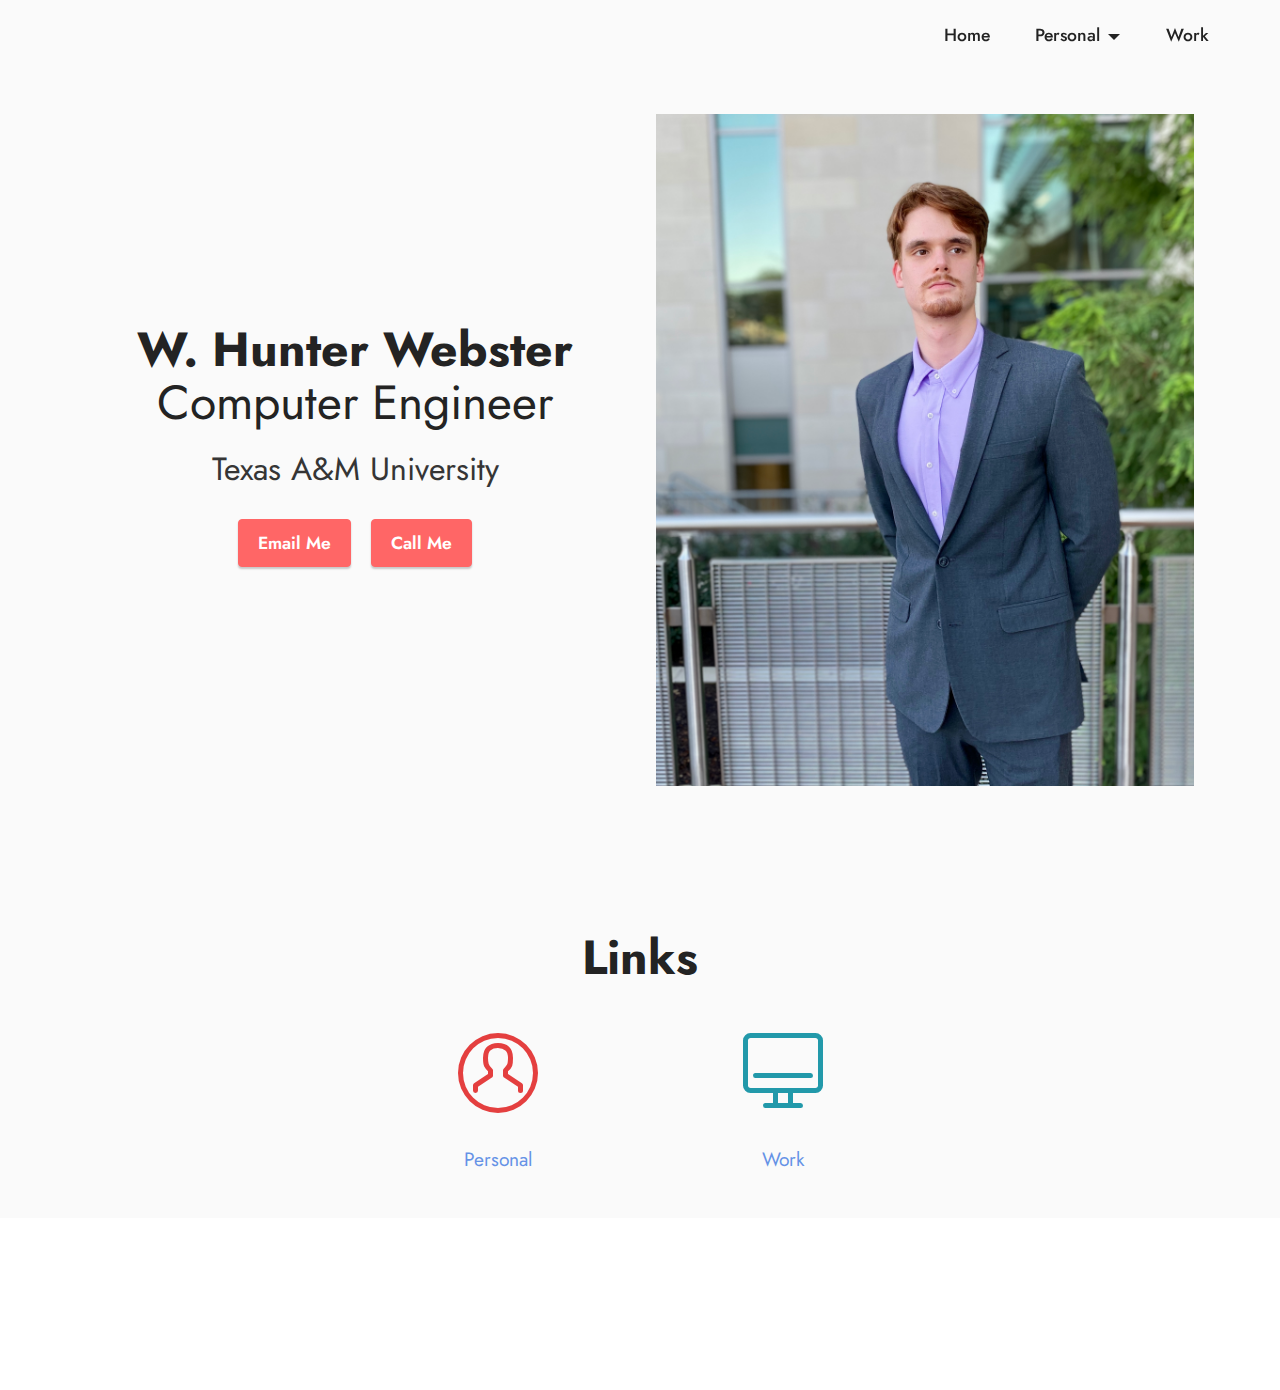
==== commit 039ae40a: "image update" ====
--- a/index.html
+++ b/index.html
@@ -40,8 +40,8 @@
                 <ul class="navbar-nav nav-dropdown nav-right navbar-nav-top-padding" data-app-modern-menu="true"><li class="nav-item"><a class="nav-link link text-black text-primary display-4" href="index.html">
                             Home</a></li>
                     <li class="nav-item dropdown"><a class="nav-link link text-black dropdown-toggle display-4" href="#" data-toggle="dropdown-submenu" aria-expanded="false">
-                            Personal</a><div class="dropdown-menu"><a class="text-black dropdown-item text-primary display-4" href="page1.html#top">Personal Home<br></a><a class="text-black dropdown-item text-primary display-4" href="page1.html#top">Music</a><a class="text-black dropdown-item text-primary display-4" href="page1.html#top">Basketball</a><a class="text-black dropdown-item text-primary display-4" href="page1.html#top">Data Analytics</a><a class="text-black dropdown-item text-primary display-4" href="page1.html#top">Gaming</a><a class="text-black dropdown-item text-primary display-4" href="page1.html#top">Other</a></div></li>
-                    <li class="nav-item"><a class="nav-link link text-black text-primary display-4" href="page2.html#top">Work</a>
+                            Personal</a><div class="dropdown-menu"><a class="text-black dropdown-item text-primary display-4" href="personal.html#top">Personal Home<br></a><a class="text-black dropdown-item text-primary display-4" href="personal.html#top">Music</a><a class="text-black dropdown-item text-primary display-4" href="personal.html#top">Basketball</a><a class="text-black dropdown-item text-primary display-4" href="personal.html#top">Data Analytics</a><a class="text-black dropdown-item text-primary display-4" href="personal.html#top">Gaming</a><a class="text-black dropdown-item text-primary display-4" href="personal.html#top">Other</a></div></li>
+                    <li class="nav-item"><a class="nav-link link text-black text-primary display-4" href="work.html#top">Work</a>
                     </li></ul>
 
 
@@ -59,7 +59,7 @@
     <div class="container">
         <div class="row justify-content-center align-items-center">
             <div class="col-12 col-md-6 image-wrapper">
-                <img src="assets/images/2.jpg" alt="Mobirise">
+                <img src="assets/images/IMG_0439.jpg" alt="Mobirise">
             </div>
             <div class="col-12 col-md">
                 <div class="text-wrapper">
@@ -72,10 +72,9 @@
     </div>
 </section>
 
+  
+  
 <section class="features24 cid-s9PRF8UZ4N" id="features1-3">
-
-
-
     <div class="container">
         <div class="row">
             <div class="col-12">
@@ -87,7 +86,7 @@
                 <div class="card-wrapper">
                     <div class="card-box align-center">
                         <span class="mbr-iconfont mbrib-user" style="color: rgb(228, 63, 63); fill: rgb(228, 63, 63);"></span>
-                        <h5 class="card-title align-center mbr-fonts-style display-7"><strong><a href="page1.html#top" class="text-primary">Personal</a></strong></h5>
+                        <h5 class="card-title align-center mbr-fonts-style display-7"><strong><a href="personal.html" class="text-primary">Personal</a></strong></h5>
 
                     </div>
                 </div>
@@ -96,59 +95,42 @@
                 <div class="card-wrapper">
                     <div class="card-box align-center">
                         <span class="mbr-iconfont mbrib-desktop" style="color: rgb(34, 153, 170); fill: rgb(34, 153, 170);"></span>
-                        <h5 class="card-title align-center mbr-fonts-style display-7"><strong><a href="page2.html#top" class="text-primary">Work</a></strong></h5>
-
+                        <h5 class="card-title align-center mbr-fonts-style display-7"><strong><a href="work.html" class="text-primary">Work</a></strong></h5>
                     </div>
                 </div>
             </div>
-
-
         </div>
     </div>
 </section>
 
+  
 <section class="footer3 cid-s9QgH6GICK mbr-reveal" once="footers" id="footer3-m">
-
-
-
-
-
     <div class="container">
         <div class="media-container-row align-center mbr-white">
             <div class="row row-links">
                 <ul class="foot-menu">
-
-
-
-
-
-                <li class="foot-menu-item mbr-fonts-style display-7"><a href="page1.html#top" class="text-primary">Personal</a></li><li class="foot-menu-item mbr-fonts-style display-7"><a href="page2.html#top" class="text-primary">Work</a></li><li class="foot-menu-item mbr-fonts-style display-7"><a href="index.html#top" class="text-primary">Home</a></li><li class="foot-menu-item mbr-fonts-style display-7"><a href="mailto:webster.hunter@protonmail.com" class="text-primary">Email Me</a></li><li class="foot-menu-item mbr-fonts-style display-7"><a href="tel:+1-210-3966008" class="text-primary">Call Me</a></li></ul>
+                <li class="foot-menu-item mbr-fonts-style display-7"><a href="personal.html#top" class="text-primary">Personal</a></li><li class="foot-menu-item mbr-fonts-style display-7"><a href="work.html#top" class="text-primary">Work</a></li><li class="foot-menu-item mbr-fonts-style display-7"><a href="index.html#top" class="text-primary">Home</a></li><li class="foot-menu-item mbr-fonts-style display-7"><a href="mailto:webster.hunter@protonmail.com" class="text-primary">Email Me</a></li><li class="foot-menu-item mbr-fonts-style display-7"><a href="tel:+1-210-3966008" class="text-primary">Call Me</a></li></ul>
             </div>
             <div class="row social-row">
                 <div class="social-list align-right pb-2">
 
-
-
-
-
-
                 <div class="soc-item">
-                        <a href="https://twitter.com/websterhunter" target="_blank">
-                            <span class="mbr-iconfont mbr-iconfont-social socicon-twitter socicon"></span>
-                        </a>
-                    </div><div class="soc-item">
-                        <a href="https://www.instagram.com/hunter__webster/" target="_blank">
-                            <span class="mbr-iconfont mbr-iconfont-social socicon-instagram socicon"></span>
-                        </a>
-                    </div><div class="soc-item">
-                        <a href="https://www.linkedin.com/in/hunter-webster-4b8500128/" target="_blank">
-                            <span class="mbr-iconfont mbr-iconfont-social socicon-linkedin socicon"></span>
-                        </a>
-                    </div><div class="soc-item">
-                        <a href="https://open.spotify.com/user/whwebster98" target="_blank">
-                            <span class="mbr-iconfont mbr-iconfont-social socicon-spotify socicon"></span>
-                        </a>
-                    </div></div>
+                    <a href="https://twitter.com/websterhunter" target="_blank">
+                        <span class="mbr-iconfont mbr-iconfont-social socicon-twitter socicon"></span>
+                    </a> </div>
+                <div class="soc-item">
+                    <a href="https://www.instagram.com/hunter__webster/" target="_blank">
+                        <span class="mbr-iconfont mbr-iconfont-social socicon-instagram socicon"></span>
+                    </a></div>
+                <div class="soc-item">
+                    <a href="https://www.linkedin.com/in/hunter-webster-4b8500128/" target="_blank">
+                        <span class="mbr-iconfont mbr-iconfont-social socicon-linkedin socicon"></span>
+                    </a></div>
+                <div class="soc-item">
+                    <a href="https://open.spotify.com/user/whwebster98" target="_blank">
+                        <span class="mbr-iconfont mbr-iconfont-social socicon-spotify socicon"></span>
+                  </a></div>
+                </div>
             </div>
             <div class="row row-copirayt">
                 <p class="mbr-text mb-0 mbr-fonts-style mbr-white align-center display-4">Thanks for visiting!</p>
